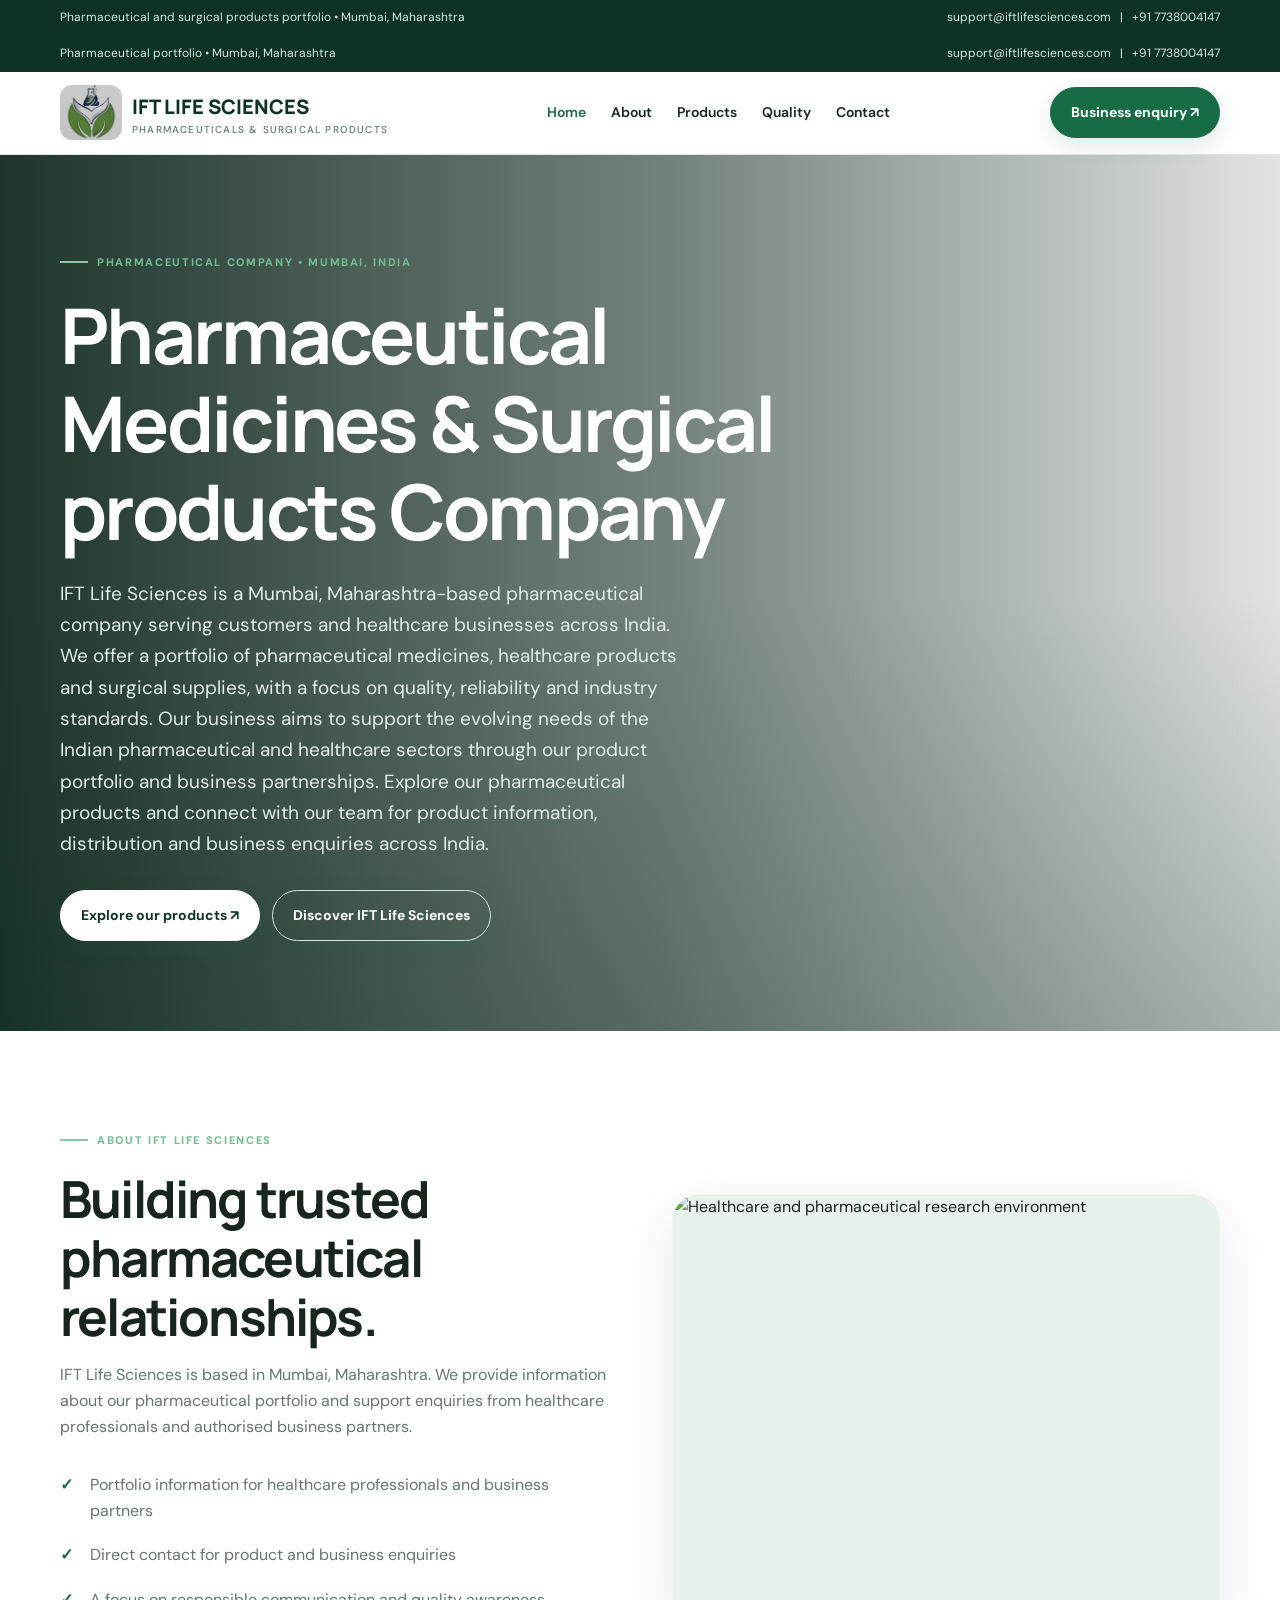
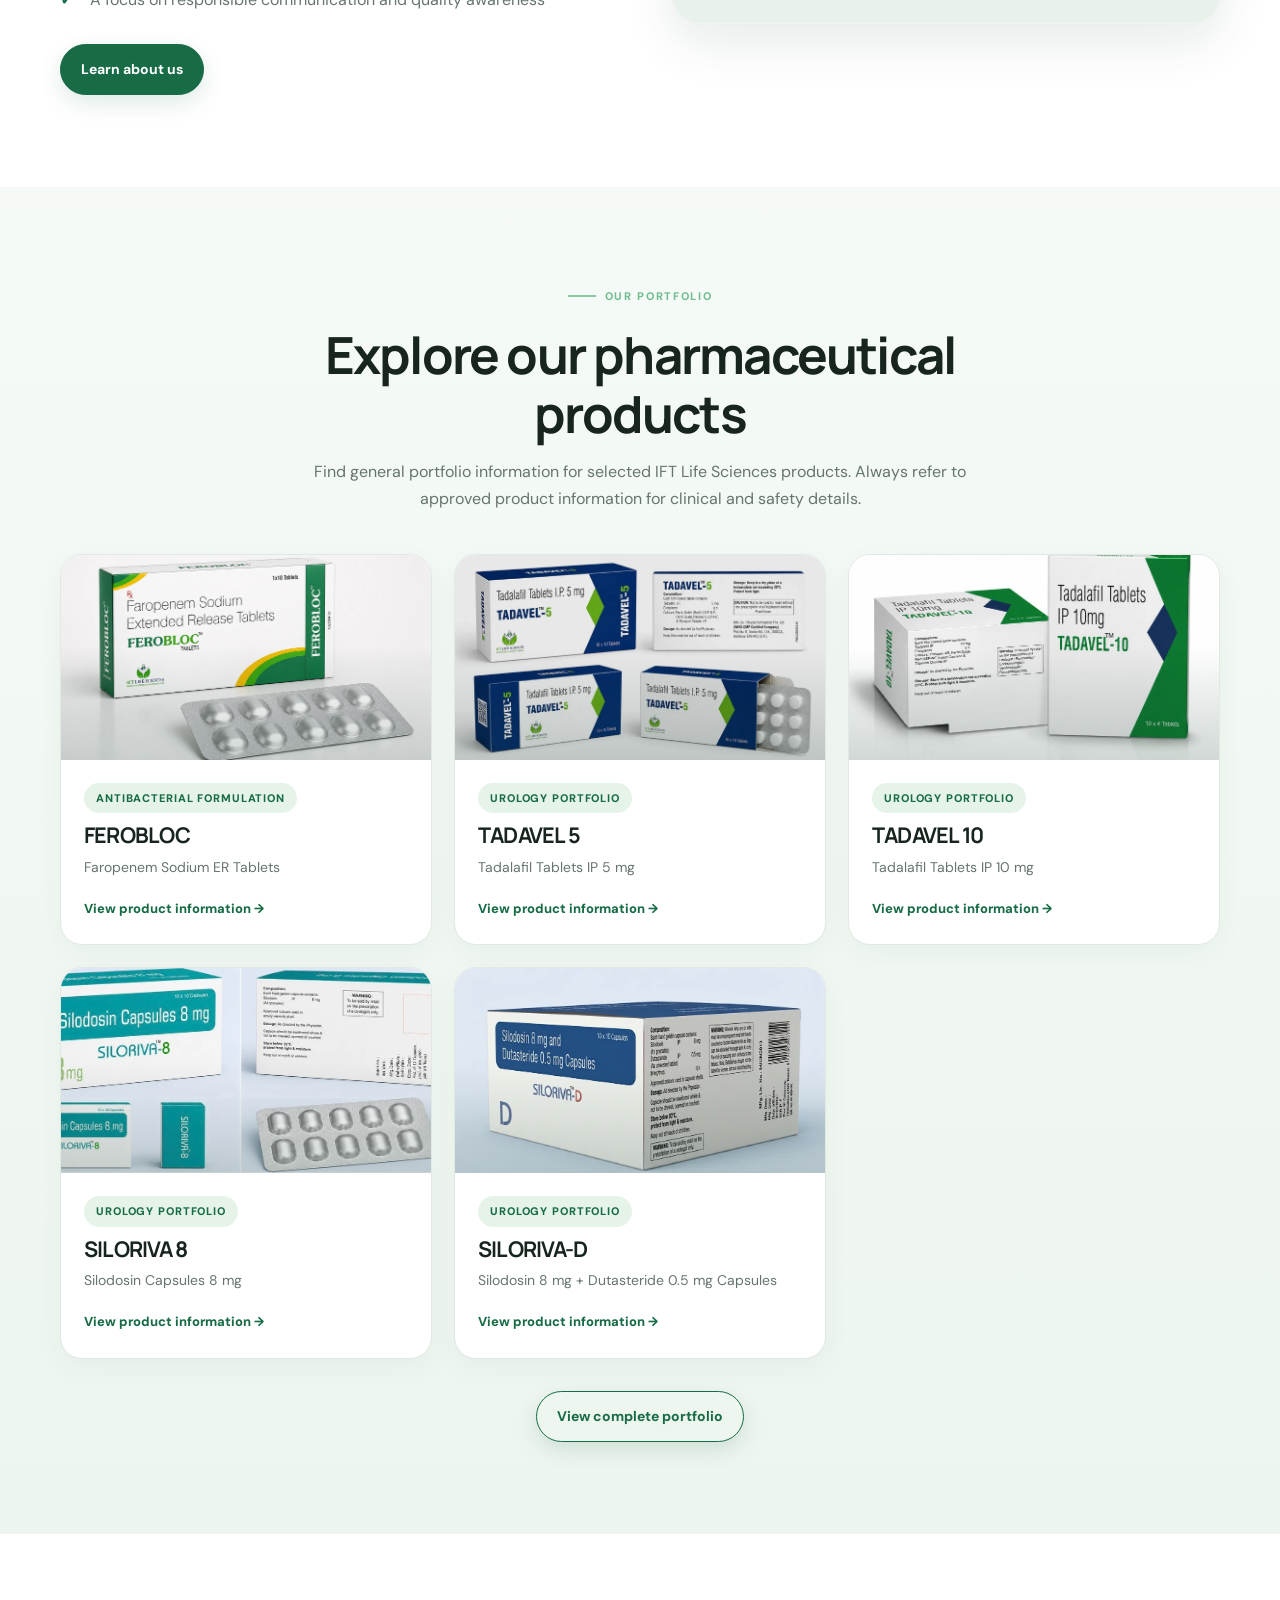
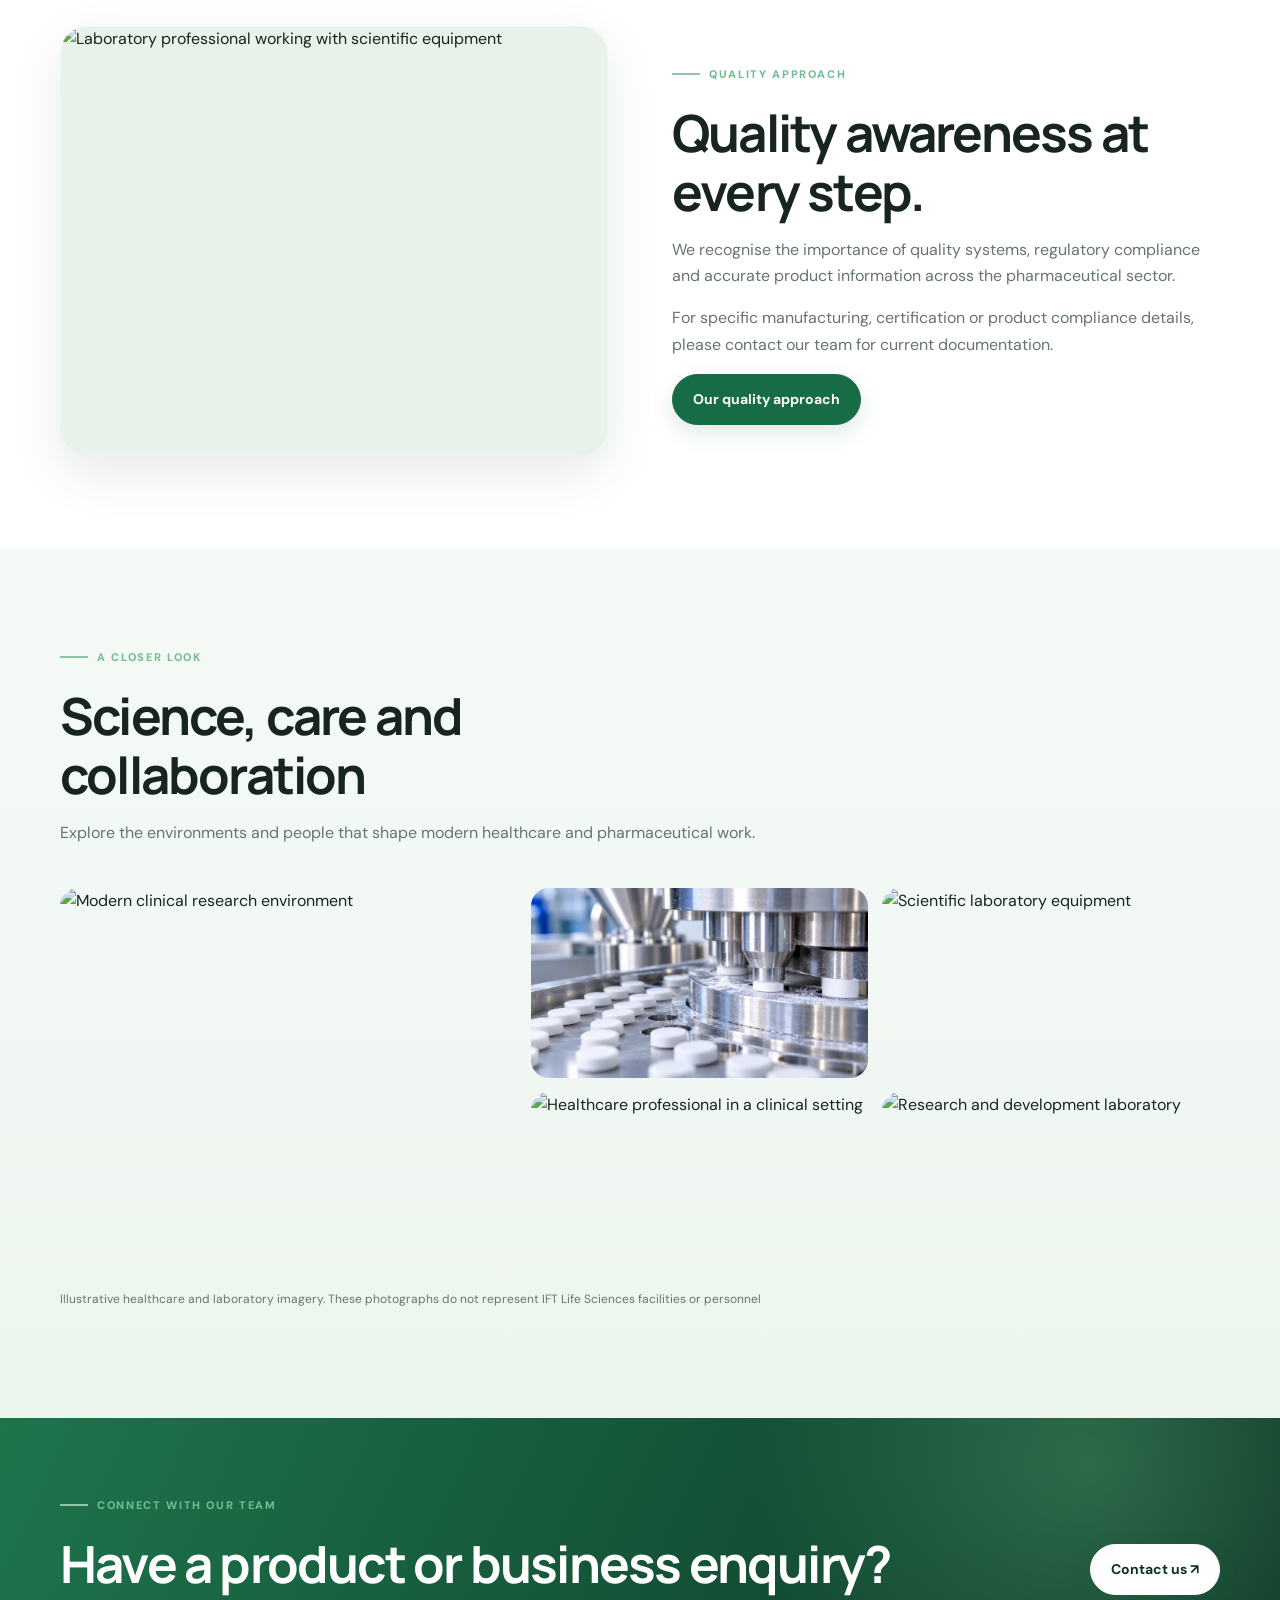
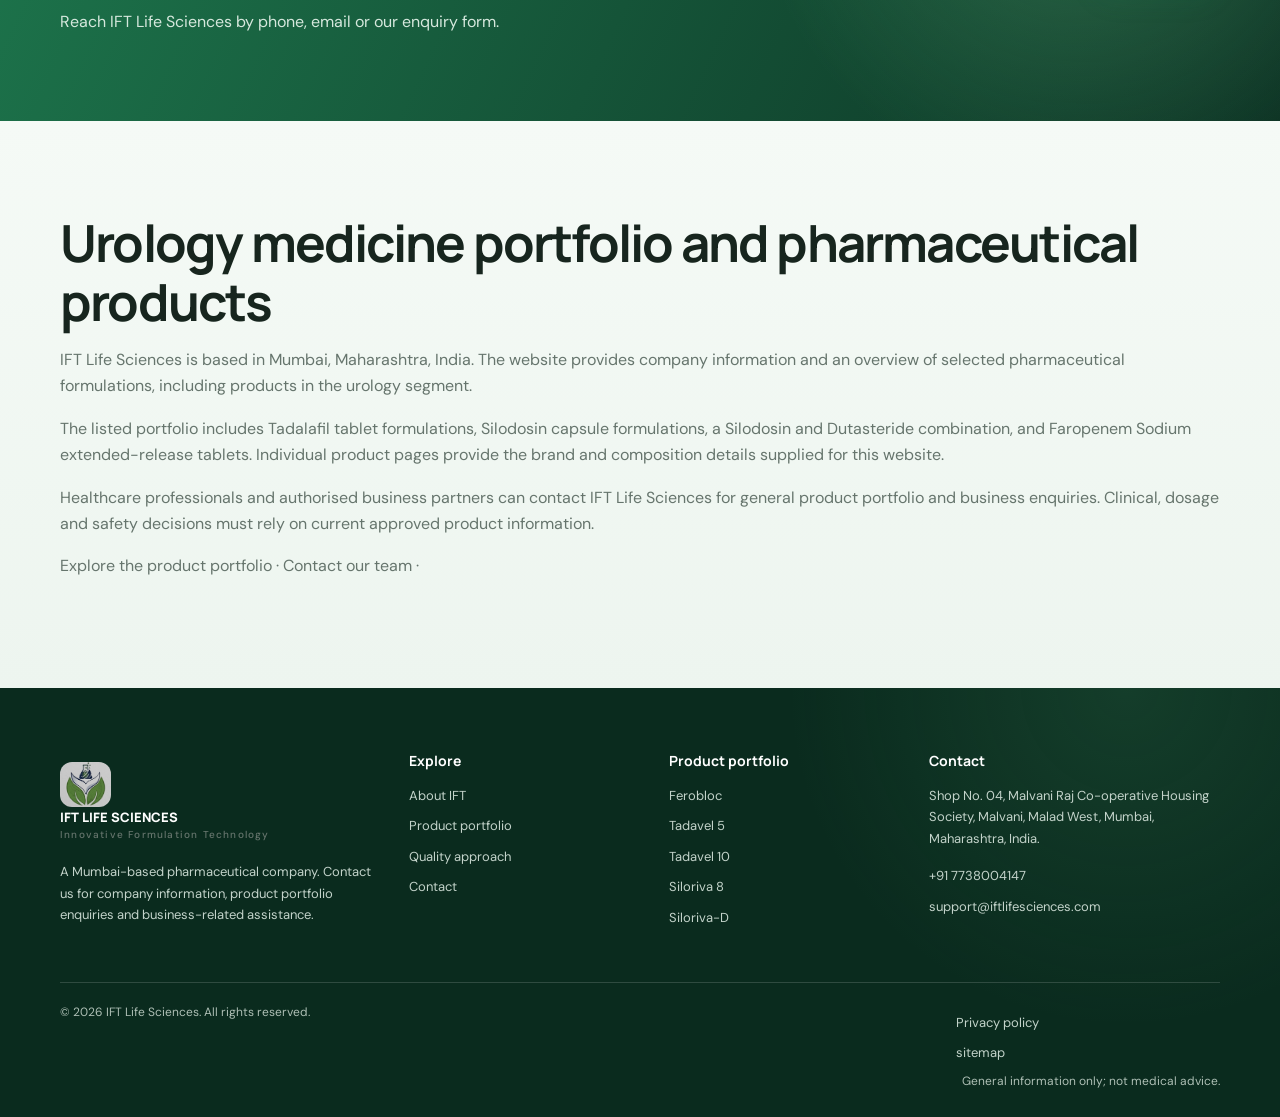
==== index.html @ 90dea99a "Update index.html" ====
<!DOCTYPE html>
<html lang="en"><head><meta charset="utf-8"/><meta content="width=device-width,initial-scale=1" name="viewport"/><title>IFT Life Sciences | Pharmaceutical Company in Mumbai</title><meta content="Premier WHO-GMP certified pharmaceutical medicines & surgical products supplier. IFT Life Sciences delivers trusted, quality-tested healthcare supplies across India.
" name="description"/><meta content="index,follow" name="robots"/><link href="https://iftlifesciences.com/" rel="canonical"/><meta content="#176B45" name="theme-color"/><meta content="website" property="og:type"/><meta content="Pharmaceutical Company in Mumbai, India | IFT Life Sciences" property="og:title"/><meta content="IFT Life Sciences is a Mumbai-based pharmaceutical company supplying medicines, healthcare products and surgical supplies to customers across India. Explore our portfolio." property="og:description"/><meta content="IFT Life Sciences" property="og:site_name"/><link link rel="icon" type="image/jpeg" href="/logo.jpg">
</head><body><div class="topbar"><div class="container"><span> Pharmaceutical and surgical products portfolio • Mumbai, Maharashtra</span><span><a href="mailto:support@iftlifesciences.com">support@iftlifesciences.com</a>   |   <a href="tel:+917738004147">+91 7738004147</a></span></div></div>

<link href="styles.css" rel="stylesheet"/><script type="application/ld+json">{"@context":"https://schema.org","@type":"Organization","name":"IFT Life Sciences","url":"https://iftlifesciences.com","email":"support@iftlifesciences.com","telephone":"+91 7738004147","address":{"@type":"PostalAddress","streetAddress":"Shop No. 04, Malvani Raj Co-operative Housing Society, Malvani, Malad West","addressLocality":"Mumbai","addressRegion":"Maharashtra","addressCountry":"IN"}}</script><meta content="https://iftlifesciences.com/" property="og:url"/><meta content="summary_large_image" name="twitter:card"/><meta content="IFT Life Sciences | Pharmaceutical Company in Mumbai" name="twitter:title"/><meta content="IFT Life Sciences is a Mumbai-based pharmaceutical company with a portfolio that includes urology medicines and other formulations. Explore products and contact our team." name="twitter:description"/><script data-rebuild="organization" type="application/ld+json">{"@context":"https://schema.org","@type":"Organization","@id":"https://iftlifesciences.com/#organization","name":"IFT Life Sciences","url":"https://iftlifesciences.com/","email":"support@iftlifesciences.com","telephone":"+91 7738004147","address":{"@type":"PostalAddress","streetAddress":"Shop No. 04, Malvani Raj Co-operative Housing Society, Malvani, Malad West, Mahada No. 8, Plot No. 30, RSC-2","addressLocality":"Mumbai","addressRegion":"Maharashtra","addressCountry":"IN"}}</script><script data-rebuild="breadcrumb" type="application/ld+json">{"@context":"https://schema.org","@type":"BreadcrumbList","itemListElement":[{"@type":"ListItem","position":1,"name":"Home","item":"https://iftlifesciences.com/"}]}</script><script data-rebuild="website" type="application/ld+json">{"@context":"https://schema.org","@type":"WebSite","@id":"https://iftlifesciences.com/#website","url":"https://iftlifesciences.com/","name":"IFT Life Sciences","publisher":{"@id":"https://iftlifesciences.com/#organization"}}</script></head><body><div class="topbar"><div class="container"><span>Pharmaceutical portfolio • Mumbai, Maharashtra</span><span><a href="mailto:support@iftlifesciences.com">support@iftlifesciences.com</a>   |   <a href="tel:+917738004147">+91 7738004147</a></span></div></div>
<header class="nav"><div class="container navin"><a class="brand" href="index.html"><img alt="IFT Life Sciences logo" class="site-logo" src="logo.jpg"/></span><span>IFT LIFE SCIENCES<small> PHARMACEUTICALS & SURGICAL PRODUCTS</small></span></a><button aria-label="Open navigation" class="menu">☰</button><nav class="links"><a class="active" href="index.html">Home</a><a class="" href="about.html">About</a><a class="" href="products.html">Products</a><a class="" href="quality.html">Quality</a><a class="" href="contact.html">Contact</a></nav><a class="btn" href="contact.html">Business enquiry ↗</a></div></header>
<section class="hero"><div class="container"><div class="content"><span class="eyebrow">Pharmaceutical company • Mumbai, India</span><h1>Pharmaceutical Medicines & Surgical products Company </h1><p>IFT Life Sciences is a Mumbai, Maharashtra-based pharmaceutical company serving customers and healthcare businesses across India. We offer a portfolio of pharmaceutical medicines, healthcare products and surgical supplies, with a focus on quality, reliability and industry standards. Our business aims to support the evolving needs of the Indian pharmaceutical and healthcare sectors through our product portfolio and business partnerships. Explore our pharmaceutical products and connect with our team for product information, distribution and business enquiries across India.</p><div class="actions"><a class="btn white" href="products.html">Explore our products ↗</a><a class="btn outline" href="about.html" style="border-color:#d4e7dc;color:white">Discover IFT Life Sciences</a></div></div></div></section>
<section class="section"><div class="container split"><div><span class="eyebrow">About IFT Life Sciences</span><h2>Building trusted pharmaceutical relationships.</h2><p>IFT Life Sciences is based in Mumbai, Maharashtra. We provide information about our pharmaceutical portfolio and support enquiries from healthcare professionals and authorised business partners.</p><ul class="ticks"><li>Portfolio information for healthcare professionals and business partners</li><li>Direct contact for product and business enquiries</li><li>A focus on responsible communication and quality awareness</li></ul><a class="btn" href="about.html">Learn about us</a></div><div class="photo"><img alt="Healthcare and pharmaceutical research environment" loading="lazy" src="https://images.unsplash.com/photo-1579684385127-1ef15d508118?auto=format&amp;fit=crop&amp;w=1100&amp;q=85"/></div></div></section>
<section class="section soft"><div class="container"><div class="section-head center"><span class="eyebrow">Our portfolio</span><h2>Explore our pharmaceutical products</h2><p>Find general portfolio information for selected IFT Life Sciences products. Always refer to approved product information for clinical and safety details.</p></div><div class="grid three">
<article class="card product-card"><div class="card-image"><img alt="Illustrative packaging image only; not the actual IFT Life Sciences product pack" loading="lazy" src="ferobloc.webp"/></div><div class="card-body"><span class="tag">Antibacterial formulation</span><h3>FEROBLOC</h3><p>Faropenem Sodium ER Tablets</p><a class="text-link" href="ferobloc.html">View product information →</a></div></article><article class="card product-card"><div class="card-image"><img alt="Illustrative packaging image only; not the actual IFT Life Sciences product pack" loading="lazy" src="tadavel.webp"/></div><div class="card-body"><span class="tag">Urology portfolio</span><h3>TADAVEL 5</h3><p>Tadalafil Tablets IP 5 mg</p><a class="text-link" href="tadavel-5.html">View product information →</a></div></article><article class="card product-card"><div class="card-image"><img alt="Illustrative packaging image only; not the actual IFT Life Sciences product pack" loading="lazy" src="tadavel 10.webp"/></div><div class="card-body"><span class="tag">Urology portfolio</span><h3>TADAVEL 10</h3><p>Tadalafil Tablets IP 10 mg</p><a class="text-link" href="tadavel-10.html">View product information →</a></div></article><article class="card product-card"><div class="card-image"><img alt="Illustrative packaging image only; not the actual IFT Life Sciences product pack" loading="lazy" src="siloriva.webp"/></div><div class="card-body"><span class="tag">Urology portfolio</span><h3>SILORIVA 8</h3><p>Silodosin Capsules 8 mg</p><a class="text-link" href="siloriva-8.html">View product information →</a></div></article><article class="card product-card"><div class="card-image"><img alt="Illustrative packaging image only; not the actual IFT Life Sciences product pack" loading="lazy" src="siloriva d.webp"/></div><div class="card-body"><span class="tag">Urology portfolio</span><h3>SILORIVA-D</h3><p>Silodosin 8 mg + Dutasteride 0.5 mg Capsules</p><a class="text-link" href="siloriva-d.html">View product information →</a></div></article></div><div style="text-align:center;margin-top:32px"><a class="btn outline" href="products.html">View complete portfolio</a></div></div></section>
<section class="section"><div class="container split"><div class="photo"><img alt="Laboratory professional working with scientific equipment" loading="lazy" src="https://images.unsplash.com/photo-1581093588401-fbb62a02f120?auto=format&amp;fit=crop&amp;w=1100&amp;q=85"/></div><div><span class="eyebrow">Quality approach</span><h2>Quality awareness at every step.</h2><p>We recognise the importance of quality systems, regulatory compliance and accurate product information across the pharmaceutical sector.</p><p>For specific manufacturing, certification or product compliance details, please contact our team for current documentation.</p><a class="btn" href="quality.html">Our quality approach</a></div></div></section>
<section class="section soft"><div class="container"><div class="section-head"><span class="eyebrow">A closer look</span><h2>Science, care and collaboration</h2><p>Explore the environments and people that shape modern healthcare and pharmaceutical work.</p></div><div class="image-strip">
<img alt="Modern clinical research environment" loading="lazy" src="https://images.unsplash.com/photo-1582719471384-894fbb16e074?auto=format&amp;fit=crop&amp;w=1100&amp;q=85"/>
<img alt="pharmaceutical tablet manufacturing process" loading="lazy" src="pharmaceutical-tablet-manufacturing-company-mumbai.webp"/>
<img alt="Scientific laboratory equipment" loading="lazy" src="https://images.unsplash.com/photo-1579154204601-01588f351e67?auto=format&amp;fit=crop&amp;w=800&amp;q=85"/>
<img alt="Healthcare professional in a clinical setting" loading="lazy" src="https://images.unsplash.com/photo-1576091160550-2173dba999ef?auto=format&amp;fit=crop&amp;w=800&amp;q=85"/>
<img alt="Research and development laboratory" loading="lazy" src="https://images.unsplash.com/photo-1581093588401-fbb62a02f120?auto=format&amp;fit=crop&amp;w=800&amp;q=85"/>
</div><p class="image-caption">Illustrative healthcare and laboratory imagery. These photographs do not represent IFT Life Sciences facilities or personnel</p></div></section>
<section class="banner"><div class="container banner-in"><div><span class="eyebrow">Connect with our team</span><h2>Have a product or business enquiry?</h2><p>Reach IFT Life Sciences by phone, email or our enquiry form.</p></div><a class="btn white" href="contact.html">Contact us ↗</a></div></section><section class="section soft"><div class="container"><h2>Urology medicine portfolio and pharmaceutical products</h2><p>IFT Life Sciences is based in Mumbai, Maharashtra, India. The website provides company information and an overview of selected pharmaceutical formulations, including products in the urology segment.</p><p>The listed portfolio includes Tadalafil tablet formulations, Silodosin capsule formulations, a Silodosin and Dutasteride combination, and Faropenem Sodium extended-release tablets. Individual product pages provide the brand and composition details supplied for this website.</p><p>Healthcare professionals and authorised business partners can contact IFT Life Sciences for general product portfolio and business enquiries. Clinical, dosage and safety decisions must rely on current approved product information.</p><p><a class="text-link" href="products.html">Explore the product portfolio</a> · <a class="text-link" href="contact.html">Contact our team</a> · </p></div></section><footer class="footer"><div class="container"><div class="footer-grid">
<div><a class="brand" href="index.html" style="color:white"><img alt="IFT Life Sciences logo" class="site-logo" src="logo.jpg"/><span>IFT LIFE SCIENCES<small>Innovative Formulation Technology</small></a><p style="margin-top:20px">A Mumbai-based pharmaceutical company. Contact us for company information, product portfolio enquiries and business-related assistance.</p></div>
<div><h4>Explore</h4><a href="about.html">About IFT</a><a href="products.html">Product portfolio</a><a href="quality.html">Quality approach</a><a href="contact.html">Contact</a></div>
<div><h4>Product portfolio</h4><a href="ferobloc.html">Ferobloc</a><a href="tadavel-5.html">Tadavel 5</a><a href="tadavel-10.html">Tadavel 10</a><a href="siloriva-8.html">Siloriva 8</a><a href="siloriva-d.html">Siloriva-D</a></div>
<div><h4>Contact</h4><p>Shop No. 04, Malvani Raj Co-operative Housing Society, Malvani, Malad West, Mumbai, Maharashtra, India.</p><a href="tel:+917738004147">+91 7738004147</a><a href="mailto:support@iftlifesciences.com">support@iftlifesciences.com</a></div>
</div><div class="copyright"><span>© <span data-year=""></span> IFT Life Sciences. All rights reserved.</span><span><a href="privacy.html">Privacy policy</a> <a href="sitemap.xml">sitemap</a>   General information only; not medical advice.</span></div></div></footer><div class="mobile-cta"><a class="btn" href="https://wa.me/917738004147">WhatsApp IFT Life Sciences</a></div><script src="main.js"></script></body></html>
---- styles.css ----
@import url('https://fonts.googleapis.com/css2?family=DM+Sans:wght@400;500;600;700&family=Manrope:wght@400;500;600;700;800&display=swap');
:root{--green:#176b45;--green2:#23865a;--deep:#103b2b;--mint:#eaf4ee;--pale:#f5f8f5;--ink:#17251e;--muted:#66756d;--line:#e1e9e3;--white:#fff;--shadow:0 18px 50px rgba(16,59,43,.10);--radius:22px}
*{box-sizing:border-box}html{scroll-behavior:smooth}body{margin:0;color:var(--ink);font-family:'DM Sans',sans-serif;line-height:1.65;background:#fff}h1,h2,h3,h4{font-family:Manrope,sans-serif;line-height:1.15;letter-spacing:-.035em;margin:0 0 16px}h1{font-size:clamp(2.7rem,6vw,5.1rem)}h2{font-size:clamp(2rem,4vw,3.2rem)}h3{font-size:1.35rem}p{margin:0 0 16px;color:var(--muted)}a{color:inherit;text-decoration:none}.container{width:min(1160px,calc(100% - 44px));margin:auto}.topbar{background:var(--deep);color:#d8e8df;font-size:12px;padding:8px 0}.topbar .container{display:flex;justify-content:space-between;gap:12px;flex-wrap:wrap}.nav{position:sticky;top:0;z-index:20;background:rgba(255,255,255,.94);backdrop-filter:blur(16px);border-bottom:1px solid var(--line)}.navin{height:82px;display:flex;align-items:center;justify-content:space-between;gap:24px}.brand{display:flex;align-items:center;gap:12px;font-family:Manrope;font-weight:800;font-size:20px;color:var(--deep)}.logo-box{width:48px;height:48px;border:1.5px dashed #7aa58c;border-radius:13px;background:#f2f8f4;display:grid;place-items:center;color:var(--green);font-size:10px;text-align:center;line-height:1.1}.brand small{display:block;font:500 10px 'DM Sans';letter-spacing:.12em;color:var(--muted)}.links{display:flex;align-items:center;gap:25px;font-size:14px;font-weight:600}.links a:hover,.links a.active{color:var(--green)}.btn{display:inline-flex;align-items:center;justify-content:center;gap:9px;padding:13px 20px;border-radius:999px;background:var(--green);color:#fff;font-weight:700;font-size:14px;border:1px solid var(--green);transition:.2s}.btn:hover{background:var(--deep);transform:translateY(-2px)}.btn.outline{background:transparent;color:var(--green)}.btn.white{background:#fff;color:var(--deep);border-color:#fff}.menu{display:none;border:0;background:none;font-size:26px;color:var(--deep)}.hero{position:relative;isolation:isolate;min-height:650px;display:flex;align-items:center;color:white;background:linear-gradient(90deg,rgba(7,35,24,.88),rgba(7,35,24,.55) 55%,rgba(7,35,24,.15)),url('https://images.unsplash.com/photo-1576091160399-112ba8d25d1d?auto=format&fit=crop&w=2000&q=85') center/cover}.hero:after{content:"";position:absolute;z-index:-1;inset:0;background:linear-gradient(0deg,rgba(8,39,26,.25),transparent 50%)}.hero .content{max-width:720px;padding:90px 0}.eyebrow{display:inline-flex;align-items:center;gap:9px;text-transform:uppercase;letter-spacing:.15em;font-size:11px;font-weight:800;color:#a9d9bd;margin-bottom:20px}.eyebrow:before{content:"";width:28px;height:2px;background:#8ec5a3}.hero h1{color:white}.hero p{color:#e2eee7;font-size:18px;max-width:620px;margin:22px 0 30px}.actions{display:flex;gap:12px;flex-wrap:wrap}.section{padding:92px 0}.section.soft{background:var(--pale)}.section.green{background:var(--deep);color:white}.section.green p{color:#c3d4ca}.section-head{max-width:700px;margin-bottom:42px}.section-head.center{text-align:center;margin-left:auto;margin-right:auto}.section-head.center .eyebrow{justify-content:center}.grid{display:grid;gap:22px}.grid.two{grid-template-columns:repeat(2,1fr)}.grid.three{grid-template-columns:repeat(3,1fr)}.grid.four{grid-template-columns:repeat(4,1fr)}.card{background:white;border:1px solid var(--line);border-radius:var(--radius);overflow:hidden;box-shadow:0 8px 28px rgba(16,59,43,.045);transition:.25s}.card:hover{transform:translateY(-5px);box-shadow:var(--shadow)}.card-body{padding:25px}.card p{font-size:14px}.card-image{height:205px;background:#e7f0e9;overflow:hidden}.card-image img{width:100%;height:100%;object-fit:cover;display:block}.icon{width:48px;height:48px;border-radius:15px;background:var(--mint);display:grid;place-items:center;color:var(--green);font-size:21px;margin-bottom:18px}.split{display:grid;grid-template-columns:1fr 1fr;gap:64px;align-items:center}.photo{min-height:430px;border-radius:28px;overflow:hidden;background:#e9f1eb}.photo img{width:100%;height:100%;min-height:430px;object-fit:cover;display:block}.ticks{list-style:none;padding:0;margin:22px 0}.ticks li{padding:9px 0 9px 30px;position:relative;color:var(--muted)}.ticks li:before{content:"✓";position:absolute;left:0;color:var(--green);font-weight:800}.stats{display:grid;grid-template-columns:repeat(3,1fr);gap:18px;margin-top:34px}.stat{padding:22px;border-left:2px solid #70ad88}.stat strong{display:block;font:800 30px Manrope;color:white}.stat span{font-size:12px;color:#c3d4ca}.banner{padding:70px 0;background:linear-gradient(120deg,var(--green),var(--deep));color:#fff}.banner p{color:#d6e8dd}.banner-in{display:flex;align-items:center;justify-content:space-between;gap:30px}.page-hero{padding:90px 0;background:linear-gradient(90deg,rgba(9,46,31,.88),rgba(9,46,31,.52)),url('https://images.unsplash.com/photo-1579684385127-1ef15d508118?auto=format&fit=crop&w=1800&q=80') center/cover;color:#fff}.page-hero h1{font-size:clamp(2.5rem,5vw,4.2rem)}.page-hero p{color:#e1eee6;max-width:680px;font-size:17px}.crumb{font-size:12px;color:#c5dfd0;margin-bottom:18px}.product-hero{background:linear-gradient(120deg,#eff6f0,#fff);padding:76px 0}.product-layout{display:grid;grid-template-columns:1.15fr .85fr;gap:50px;align-items:center}.medicine-placeholder{min-height:380px;border:2px dashed #8eb69b;border-radius:26px;background:linear-gradient(145deg,#e8f2eb,#f9fcf9);display:grid;place-items:center;text-align:center;padding:30px;color:var(--green)}.medicine-placeholder .pack{width:145px;height:190px;border:1px solid #9ab9a3;border-radius:8px;background:#fff;box-shadow:12px 12px 0 #d2e3d7;display:flex;flex-direction:column;justify-content:space-between;padding:16px;margin:0 auto 22px}.pack b{font:800 14px Manrope}.pack span{font-size:9px;color:#64756a}.tag{display:inline-block;background:var(--mint);color:var(--green);border-radius:99px;padding:6px 12px;font-size:11px;font-weight:800;letter-spacing:.08em;text-transform:uppercase;margin:0 6px 10px 0}.product-card .card-body{padding:23px}.product-card h3{margin-bottom:8px}.product-card .text-link{color:var(--green);font-weight:800;font-size:13px}.note{background:#fff8e9;border-left:3px solid #d6a84b;padding:18px 20px;border-radius:0 12px 12px 0;color:#66532b;font-size:13px;margin:24px 0}.contact-box{background:white;border:1px solid var(--line);border-radius:22px;padding:30px;box-shadow:var(--shadow)}.form{display:grid;gap:14px}.form input,.form textarea,.form select{width:100%;padding:14px 15px;border:1px solid #dce6df;border-radius:12px;font:inherit;background:#fbfdfb}.form textarea{min-height:130px;resize:vertical}.form label{font-size:13px;font-weight:700}.small{font-size:12px;color:#78867e}.footer{background:#0c2d21;color:#fff;padding:65px 0 25px}.footer-grid{display:grid;grid-template-columns:1.4fr 1fr 1fr 1.3fr;gap:36px}.footer p,.footer a{color:#c3d3ca;font-size:13px}.footer h4{font-size:14px;color:#fff;letter-spacing:0}.footer a{display:block;margin:9px 0}.footer a:hover{color:#fff}.copyright{border-top:1px solid rgba(255,255,255,.15);margin-top:40px;padding-top:20px;font-size:12px;color:#aebfb5;display:flex;justify-content:space-between;gap:15px;flex-wrap:wrap}.mobile-cta{display:none}
@media(max-width:900px){.links{gap:14px}.links a{font-size:12px}.grid.four{grid-template-columns:repeat(2,1fr)}.footer-grid{grid-template-columns:repeat(2,1fr)}.split{gap:32px}}
@media(max-width:700px){.topbar .container{justify-content:center;text-align:center}.navin{height:72px}.menu{display:block}.links{display:none;position:absolute;left:0;right:0;top:72px;background:#fff;border-bottom:1px solid var(--line);padding:20px 24px;flex-direction:column;align-items:flex-start}.links.open{display:flex}.nav .btn{display:none}.hero{min-height:600px}.hero .content{padding:70px 0}.section{padding:66px 0}.grid.two,.grid.three,.grid.four,.split,.product-layout{grid-template-columns:1fr}.photo,.photo img{min-height:300px}.stats{grid-template-columns:1fr 1fr}.banner-in{display:block}.banner-in .btn{margin-top:20px}.footer-grid{grid-template-columns:1fr 1fr}.mobile-cta{display:block;position:fixed;bottom:12px;left:12px;right:12px;z-index:30}.mobile-cta a{display:block;text-align:center;box-shadow:0 8px 28px #0b2d2070}.copyright{padding-bottom:60px}}

/* Livelier visual refresh */
:root{--green:#176b45;--green2:#2c9664;--deep:#0d3324;--mint:#e8f5ec;--pale:#f4f8f5}
body{background:#fff}
.hero{min-height:700px;background-image:linear-gradient(90deg,rgba(5,31,21,.90),rgba(5,31,21,.56) 52%,rgba(5,31,21,.12)),url('https://images.unsplash.com/photo-1576091160399-112ba8d25d1d?auto=format&fit=crop&w=2200&q=90');background-position:center 42%}
.hero .content{animation:riseIn .9s ease both}
.hero h1{max-width:760px}
.hero p{font-size:19px}
.eyebrow{color:#70bd91}
.btn{box-shadow:0 8px 22px rgba(23,107,69,.14)}
.btn:hover{box-shadow:0 13px 30px rgba(23,107,69,.22)}
.section{position:relative}
.section.soft{background:linear-gradient(180deg,#f5faf6,#edf5ef)}
.card{transition:transform .28s ease,box-shadow .28s ease,border-color .28s ease}
.card:hover{border-color:#b9d5c2}
.card-image{position:relative}
.card-image:after{content:"";position:absolute;inset:45% 0 0;background:linear-gradient(transparent,rgba(8,44,29,.18));pointer-events:none}
.card-image img,.photo img{transition:transform .7s cubic-bezier(.2,.7,.2,1)}
.card:hover .card-image img,.photo:hover img{transform:scale(1.045)}
.photo{position:relative;box-shadow:var(--shadow)}
.photo:after{content:"";position:absolute;inset:0;border:1px solid rgba(255,255,255,.25);border-radius:inherit;pointer-events:none}
.page-hero{background-image:linear-gradient(90deg,rgba(7,39,26,.91),rgba(7,39,26,.62)),url('https://images.unsplash.com/photo-1579684385127-1ef15d508118?auto=format&fit=crop&w=2000&q=90')}
.product-hero{background:radial-gradient(circle at 82% 20%,#dcefe2 0,transparent 33%),linear-gradient(120deg,#edf6ef,#fff 70%)}
.medicine-placeholder{position:relative;overflow:hidden;background:radial-gradient(circle at 50% 35%,#fff 0,#edf7f0 58%,#dcece1 100%);box-shadow:inset 0 0 60px rgba(23,107,69,.08)}
.medicine-placeholder:before,.medicine-placeholder:after{content:"";position:absolute;border:1px solid rgba(23,107,69,.12);border-radius:50%;width:280px;height:280px}
.medicine-placeholder:before{transform:translate(110px,-125px)}
.medicine-placeholder:after{transform:translate(-140px,150px)}
.pack{position:relative;z-index:1;transform:rotate(-4deg);transition:transform .35s;box-shadow:15px 18px 0 #c9dfd0,0 22px 35px rgba(16,59,43,.16)!important}
.medicine-placeholder:hover .pack{transform:rotate(0) translateY(-5px)}
.tag{background:#e5f3e9}
.stats .stat{background:rgba(255,255,255,.045);border-radius:0 14px 14px 0}
.banner{background:radial-gradient(circle at 85% 15%,rgba(92,173,121,.38),transparent 30%),linear-gradient(115deg,#1d754c,#0d3324)}
.footer{background:radial-gradient(circle at 88% 0,rgba(56,126,85,.22),transparent 28%),#0a2b1e}
.reveal{opacity:0;transform:translateY(18px);transition:opacity .7s ease,transform .7s ease}
.reveal.visible{opacity:1;transform:none}
.image-strip{display:grid;grid-template-columns:1.15fr .85fr .85fr;gap:14px;margin-top:38px}
.image-strip img{width:100%;height:190px;object-fit:cover;border-radius:18px}
.image-strip img:first-child{height:100%;min-height:394px;grid-row:span 2}
.image-caption{font-size:12px;color:var(--muted);margin-top:8px}
.photo-panel{border-radius:24px;overflow:hidden;position:relative;min-height:250px;background:#e8f1ea}
.photo-panel img{width:100%;height:100%;min-height:250px;object-fit:cover;display:block}
.photo-panel span{position:absolute;bottom:15px;left:15px;background:rgba(9,48,31,.82);color:#fff;border-radius:999px;padding:7px 12px;font-size:11px}
@keyframes riseIn{from{opacity:0;transform:translateY(24px)}to{opacity:1;transform:none}}
@media(max-width:700px){.hero{min-height:620px}.image-strip{grid-template-columns:1fr 1fr}.image-strip img:first-child{grid-column:span 2;grid-row:auto;height:230px;min-height:0}.image-strip img{height:150px}}
@media(prefers-reduced-motion:reduce){*,*:before,*:after{scroll-behavior:auto!important;animation:none!important;transition:none!important}.reveal{opacity:1;transform:none}}

/* IFT Life Sciences Logo Size Fix */

.site-logo {
    display: block;
    width: auto !important;
    height: 55px !important;
    max-width: 180px !important;
    max-height: 55px !important;
    object-fit: contain;
}

header .site-logo {
    height: 55px !important;
    max-width: 180px !important;
}

footer .site-logo {
    height: 45px !important;
    max-width: 160px !important;
}/* Company name beside logo */
.brand-name {
    font-size: 20px;
    font-weight: 700;
    color: #174c3a;
    white-space: nowrap;
    margin-left: 10px;
}

header .brand {
    display: flex;
    align-items: center;
    gap: 10px;
}
.site-logo {
    border-radius: 12px;
    object-fit: contain;
    overflow: hidden;
}
.force-contain {
    all: unset !important; /* Removes all conflicting styles from the img */
    display: block !important;
    max-width: 100% !important;
    max-height: 100% !important;
    width: auto !important;
    height: auto !important;
    margin: 0 auto !important;
    object-fit: contain !important;
    object-position: center !important;
    background-color: white !important;
}
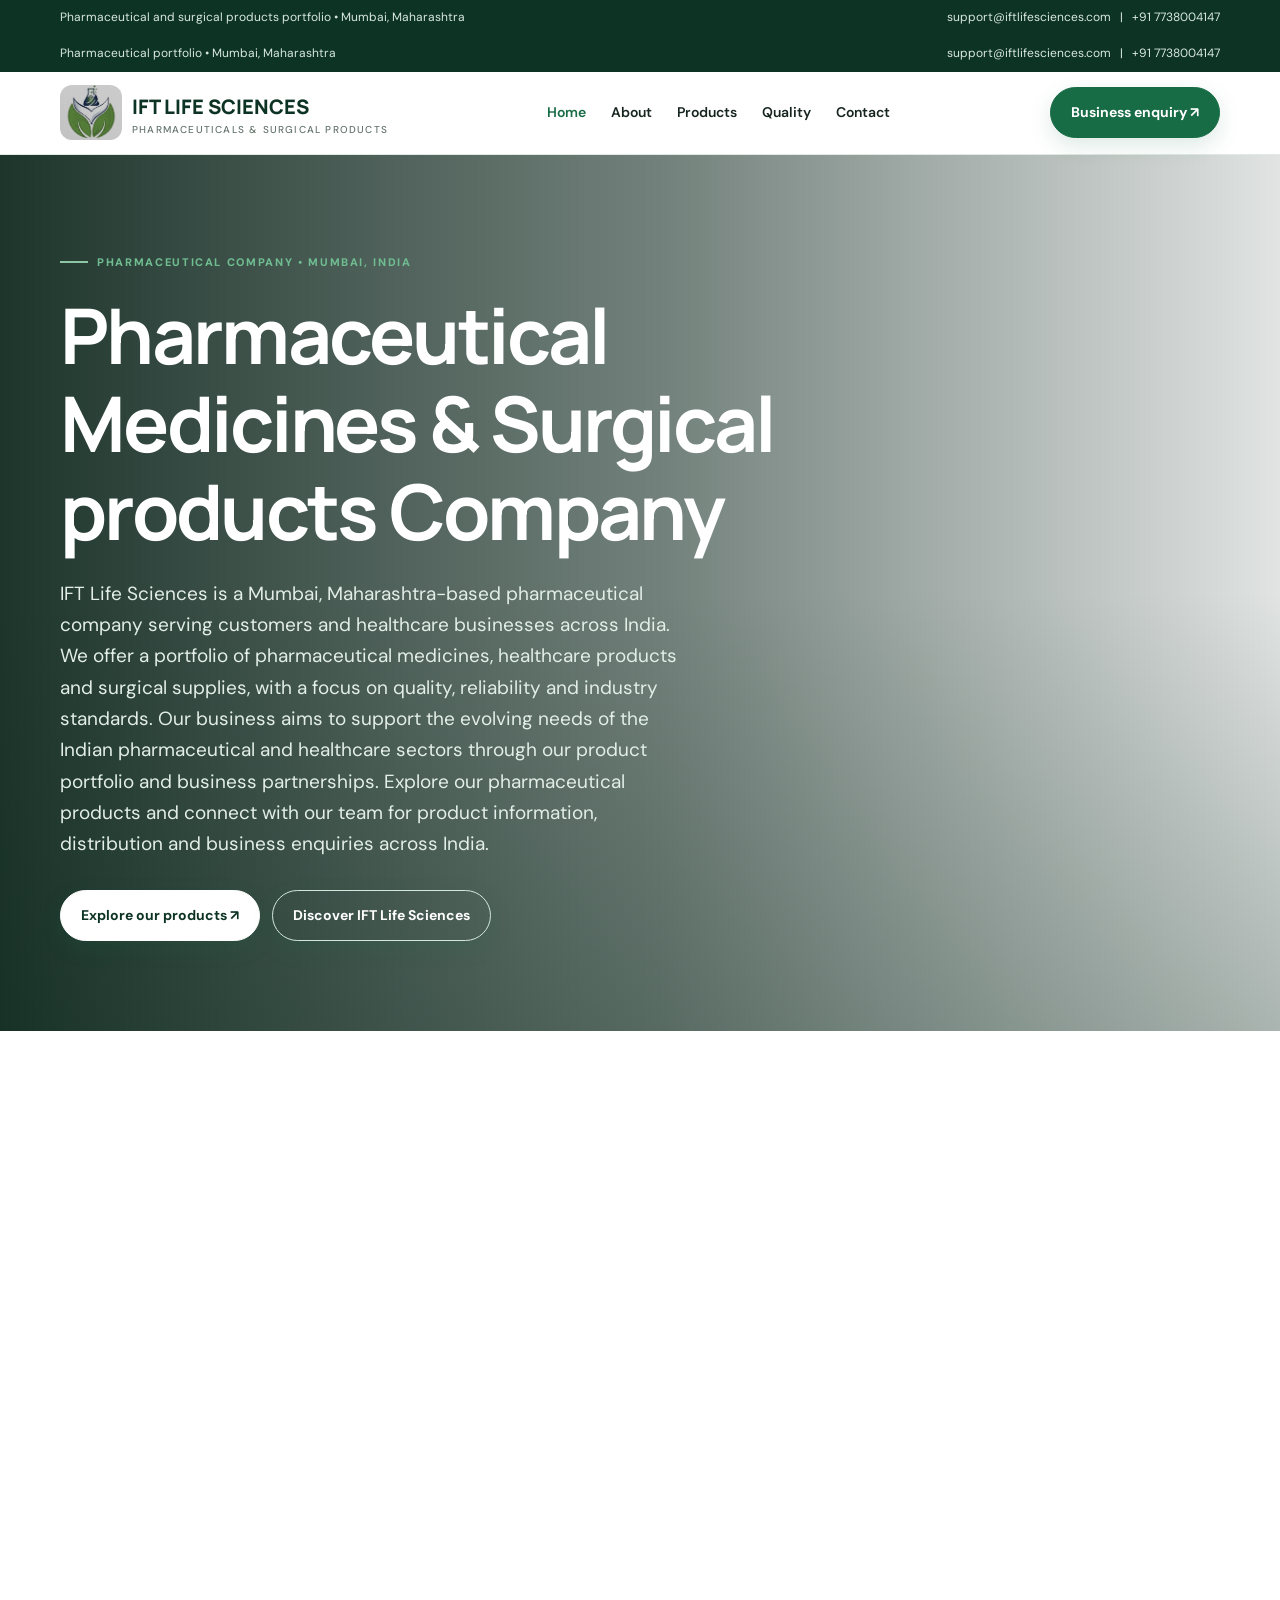
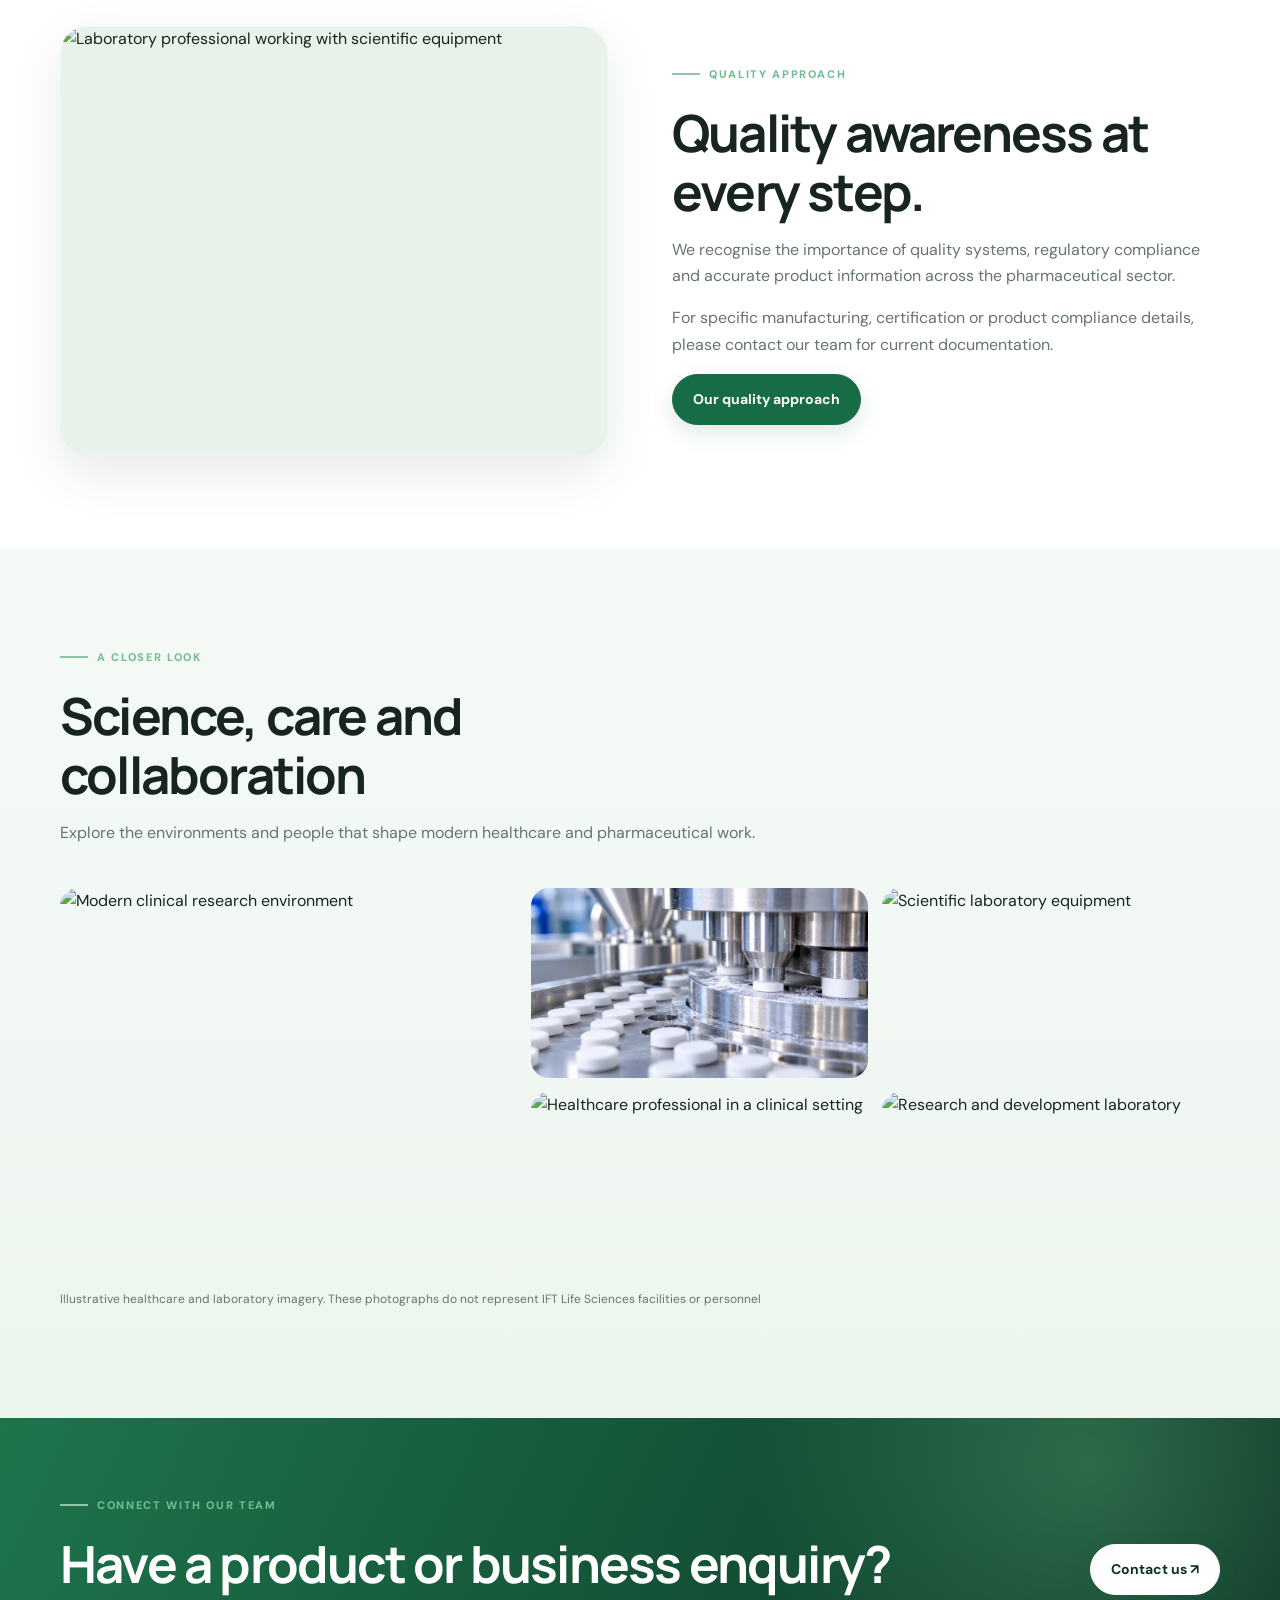
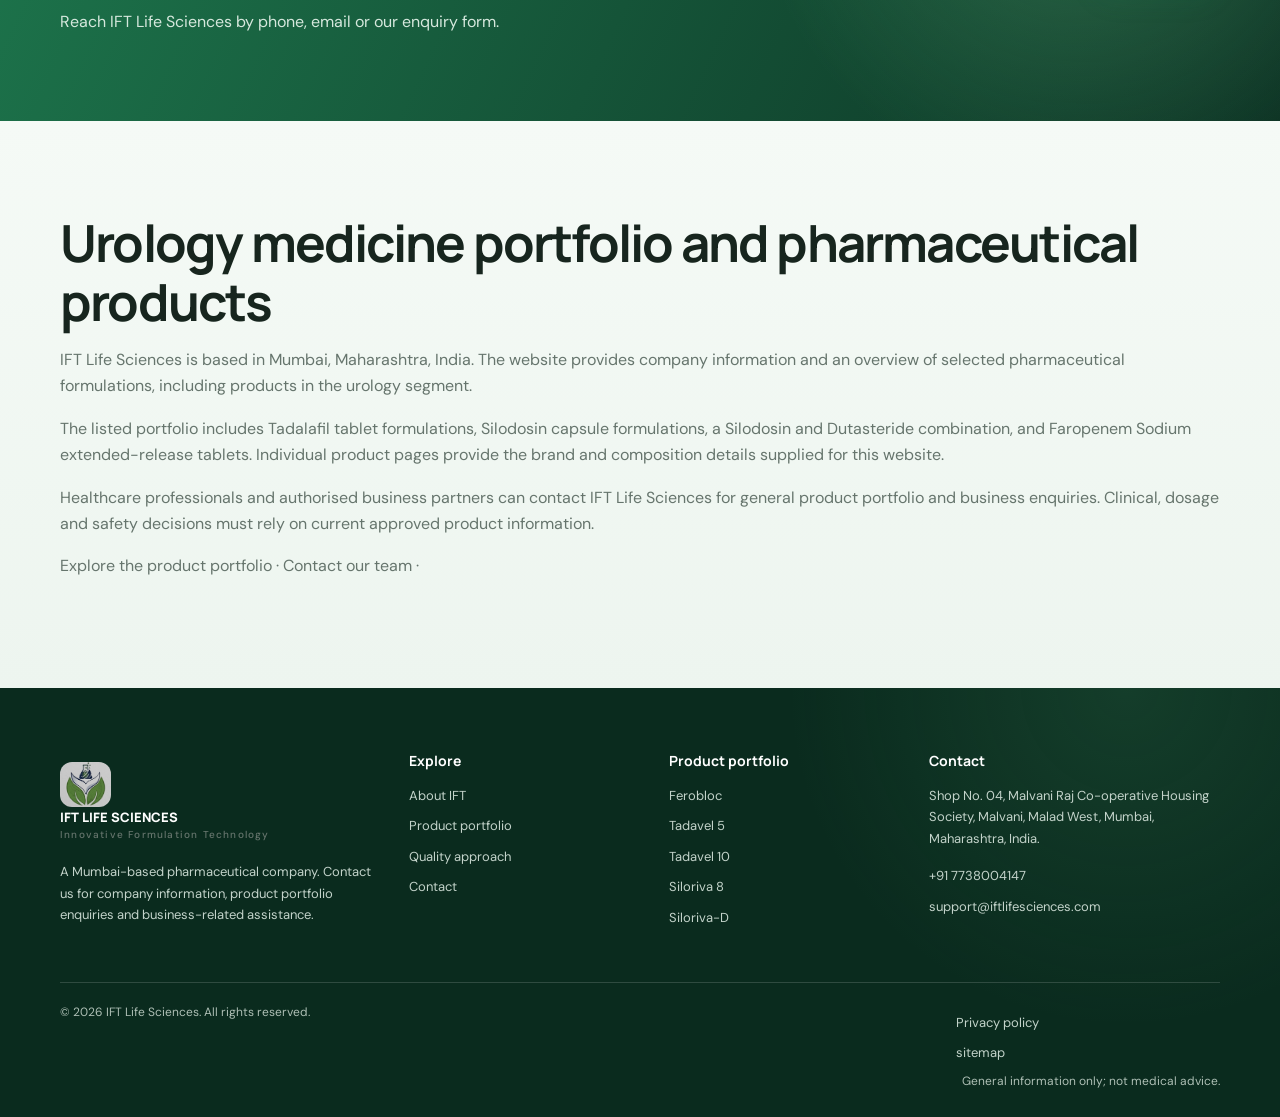
==== commit a917751c: "Update index.html" ====
--- a/index.html
+++ b/index.html
@@ -1,7 +1,7 @@
 <!DOCTYPE html>
 <html lang="en"><head><meta charset="utf-8"/><meta content="width=device-width,initial-scale=1" name="viewport"/><title>IFT Life Sciences | Pharmaceutical Company in Mumbai</title><meta content="Premier WHO-GMP certified pharmaceutical medicines & surgical products supplier. IFT Life Sciences delivers trusted, quality-tested healthcare supplies across India.
 " name="description"/><meta content="index,follow" name="robots"/><link href="https://iftlifesciences.com/" rel="canonical"/><meta content="#176B45" name="theme-color"/><meta content="website" property="og:type"/><meta content="Pharmaceutical Company in Mumbai, India | IFT Life Sciences" property="og:title"/><meta content="IFT Life Sciences is a Mumbai-based pharmaceutical company supplying medicines, healthcare products and surgical supplies to customers across India. Explore our portfolio." property="og:description"/><meta content="IFT Life Sciences" property="og:site_name"/><link link rel="icon" type="image/jpeg" href="/logo.jpg">
-</head><body><div class="topbar"><div class="container"><span> Pharmaceutical and surgical products portfolio • Mumbai, Maharashtra</span><span><a href="mailto:support@iftlifesciences.com">support@iftlifesciences.com</a>   |   <a href="tel:+917738004147">+91 7738004147</a></span></div></div>
+</head><body><div class="topbar"><div class="container"><span> Pharmaceutical and surgical products portfolio • Mumbai, Maharashtra </span><span><a href="mailto:support@iftlifesciences.com">support@iftlifesciences.com</a>   |   <a href="tel:+917738004147">+91 7738004147</a></span></div></div>
 
 <link href="styles.css" rel="stylesheet"/><script type="application/ld+json">{"@context":"https://schema.org","@type":"Organization","name":"IFT Life Sciences","url":"https://iftlifesciences.com","email":"support@iftlifesciences.com","telephone":"+91 7738004147","address":{"@type":"PostalAddress","streetAddress":"Shop No. 04, Malvani Raj Co-operative Housing Society, Malvani, Malad West","addressLocality":"Mumbai","addressRegion":"Maharashtra","addressCountry":"IN"}}</script><meta content="https://iftlifesciences.com/" property="og:url"/><meta content="summary_large_image" name="twitter:card"/><meta content="IFT Life Sciences | Pharmaceutical Company in Mumbai" name="twitter:title"/><meta content="IFT Life Sciences is a Mumbai-based pharmaceutical company with a portfolio that includes urology medicines and other formulations. Explore products and contact our team." name="twitter:description"/><script data-rebuild="organization" type="application/ld+json">{"@context":"https://schema.org","@type":"Organization","@id":"https://iftlifesciences.com/#organization","name":"IFT Life Sciences","url":"https://iftlifesciences.com/","email":"support@iftlifesciences.com","telephone":"+91 7738004147","address":{"@type":"PostalAddress","streetAddress":"Shop No. 04, Malvani Raj Co-operative Housing Society, Malvani, Malad West, Mahada No. 8, Plot No. 30, RSC-2","addressLocality":"Mumbai","addressRegion":"Maharashtra","addressCountry":"IN"}}</script><script data-rebuild="breadcrumb" type="application/ld+json">{"@context":"https://schema.org","@type":"BreadcrumbList","itemListElement":[{"@type":"ListItem","position":1,"name":"Home","item":"https://iftlifesciences.com/"}]}</script><script data-rebuild="website" type="application/ld+json">{"@context":"https://schema.org","@type":"WebSite","@id":"https://iftlifesciences.com/#website","url":"https://iftlifesciences.com/","name":"IFT Life Sciences","publisher":{"@id":"https://iftlifesciences.com/#organization"}}</script></head><body><div class="topbar"><div class="container"><span>Pharmaceutical portfolio • Mumbai, Maharashtra</span><span><a href="mailto:support@iftlifesciences.com">support@iftlifesciences.com</a>   |   <a href="tel:+917738004147">+91 7738004147</a></span></div></div>
 <header class="nav"><div class="container navin"><a class="brand" href="index.html"><img alt="IFT Life Sciences logo" class="site-logo" src="logo.jpg"/></span><span>IFT LIFE SCIENCES<small> PHARMACEUTICALS & SURGICAL PRODUCTS</small></span></a><button aria-label="Open navigation" class="menu">☰</button><nav class="links"><a class="active" href="index.html">Home</a><a class="" href="about.html">About</a><a class="" href="products.html">Products</a><a class="" href="quality.html">Quality</a><a class="" href="contact.html">Contact</a></nav><a class="btn" href="contact.html">Business enquiry ↗</a></div></header>
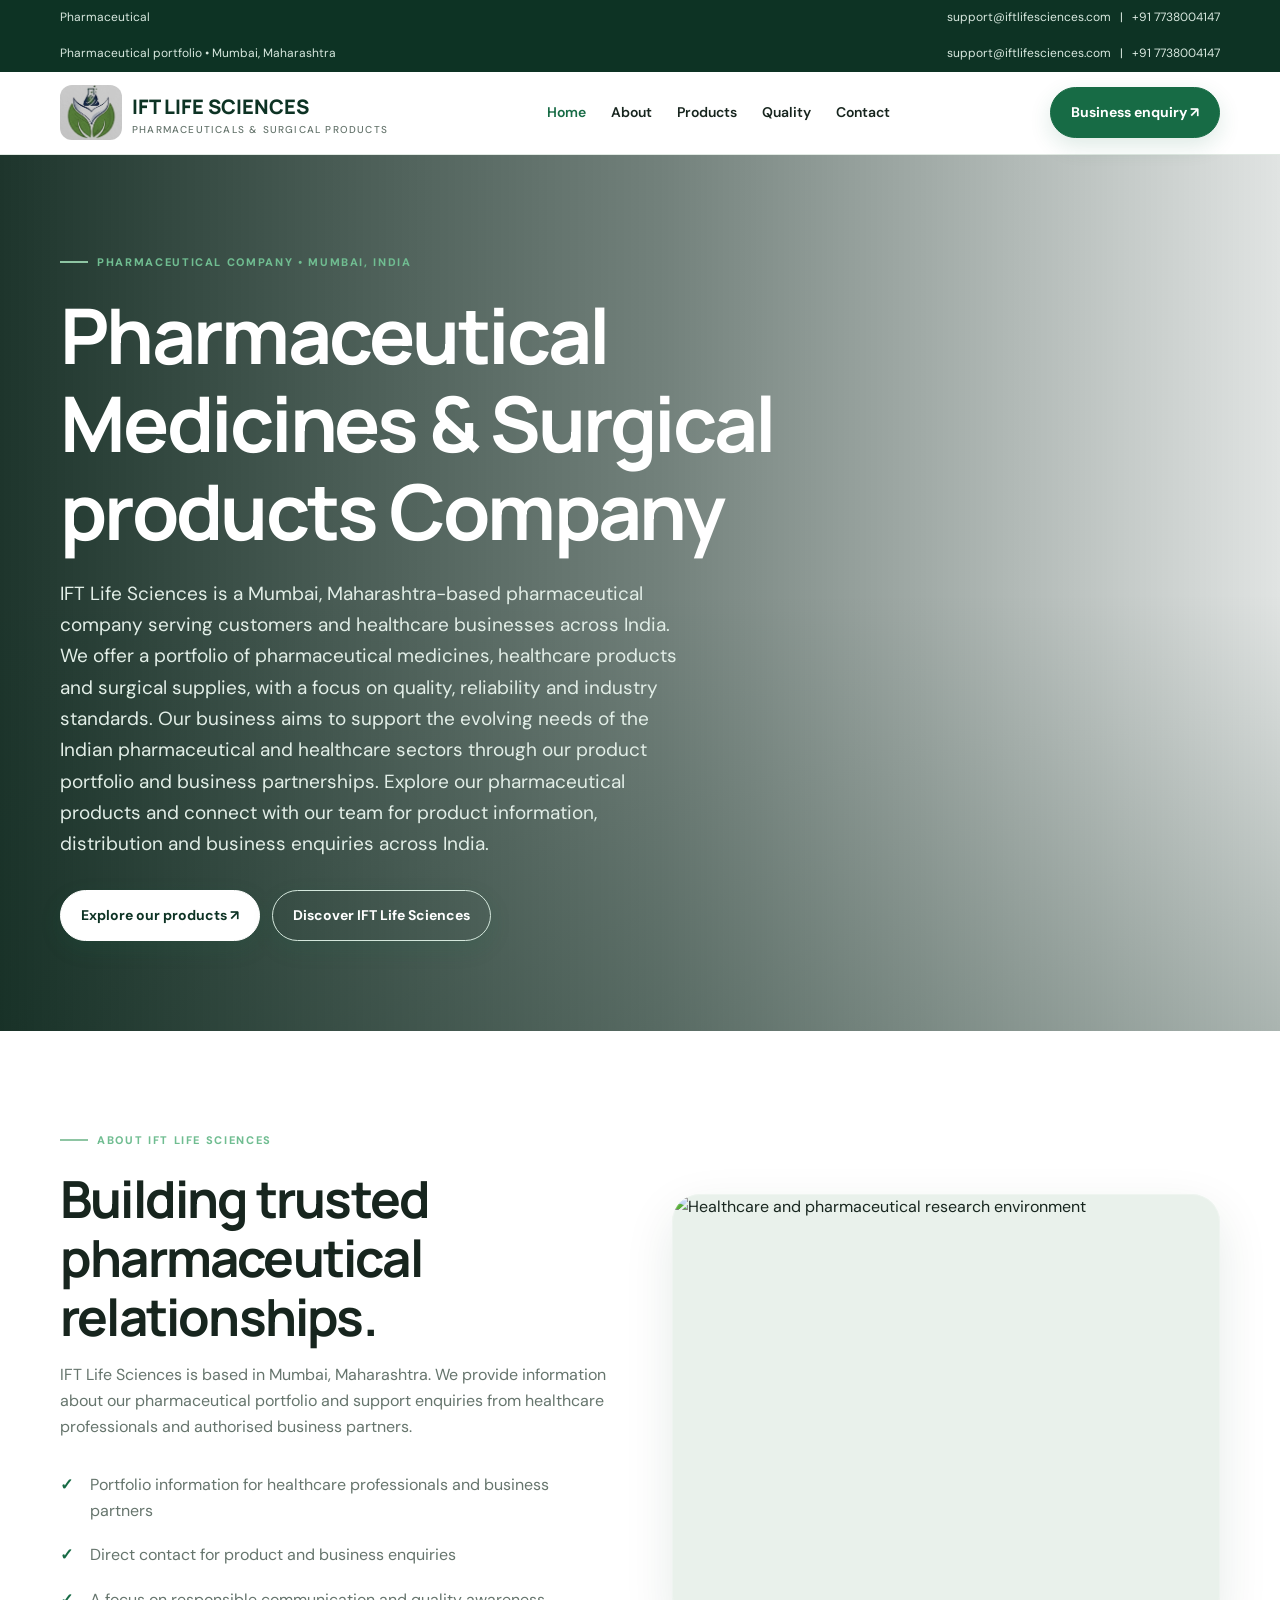
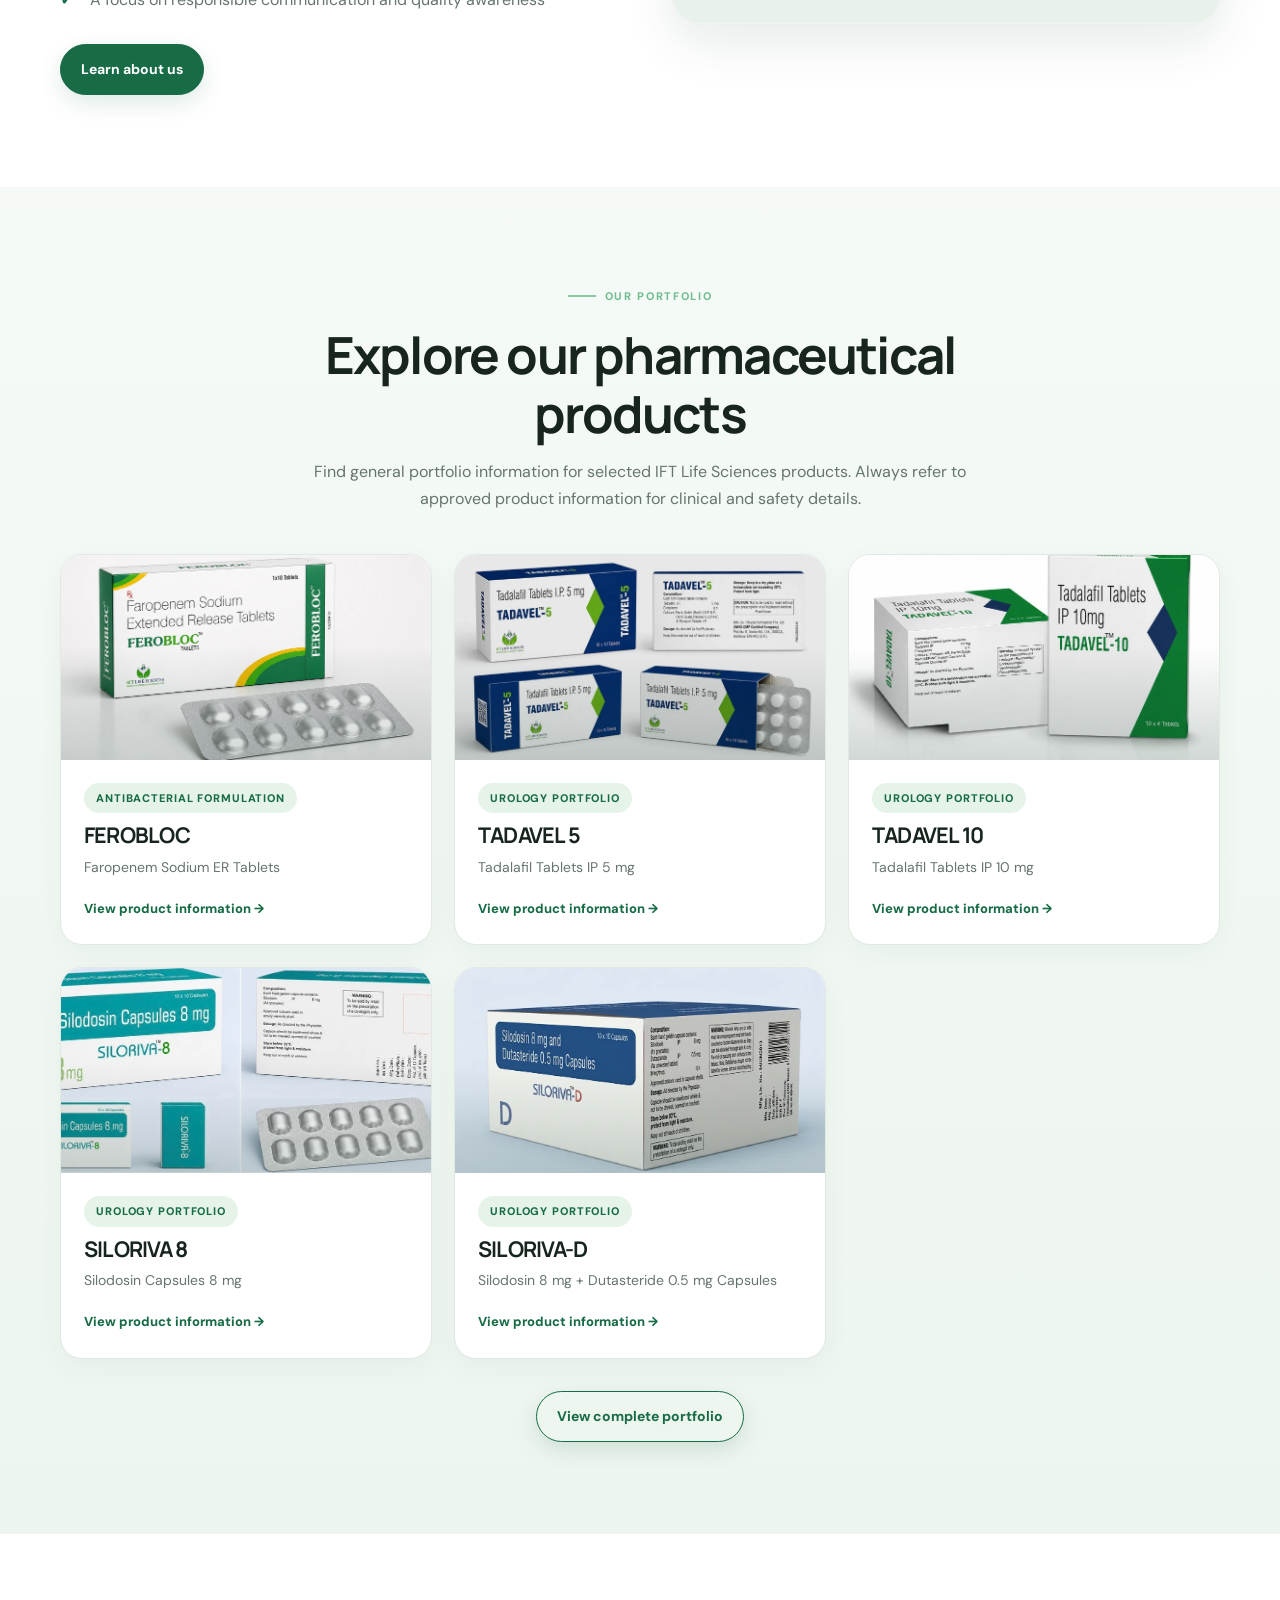
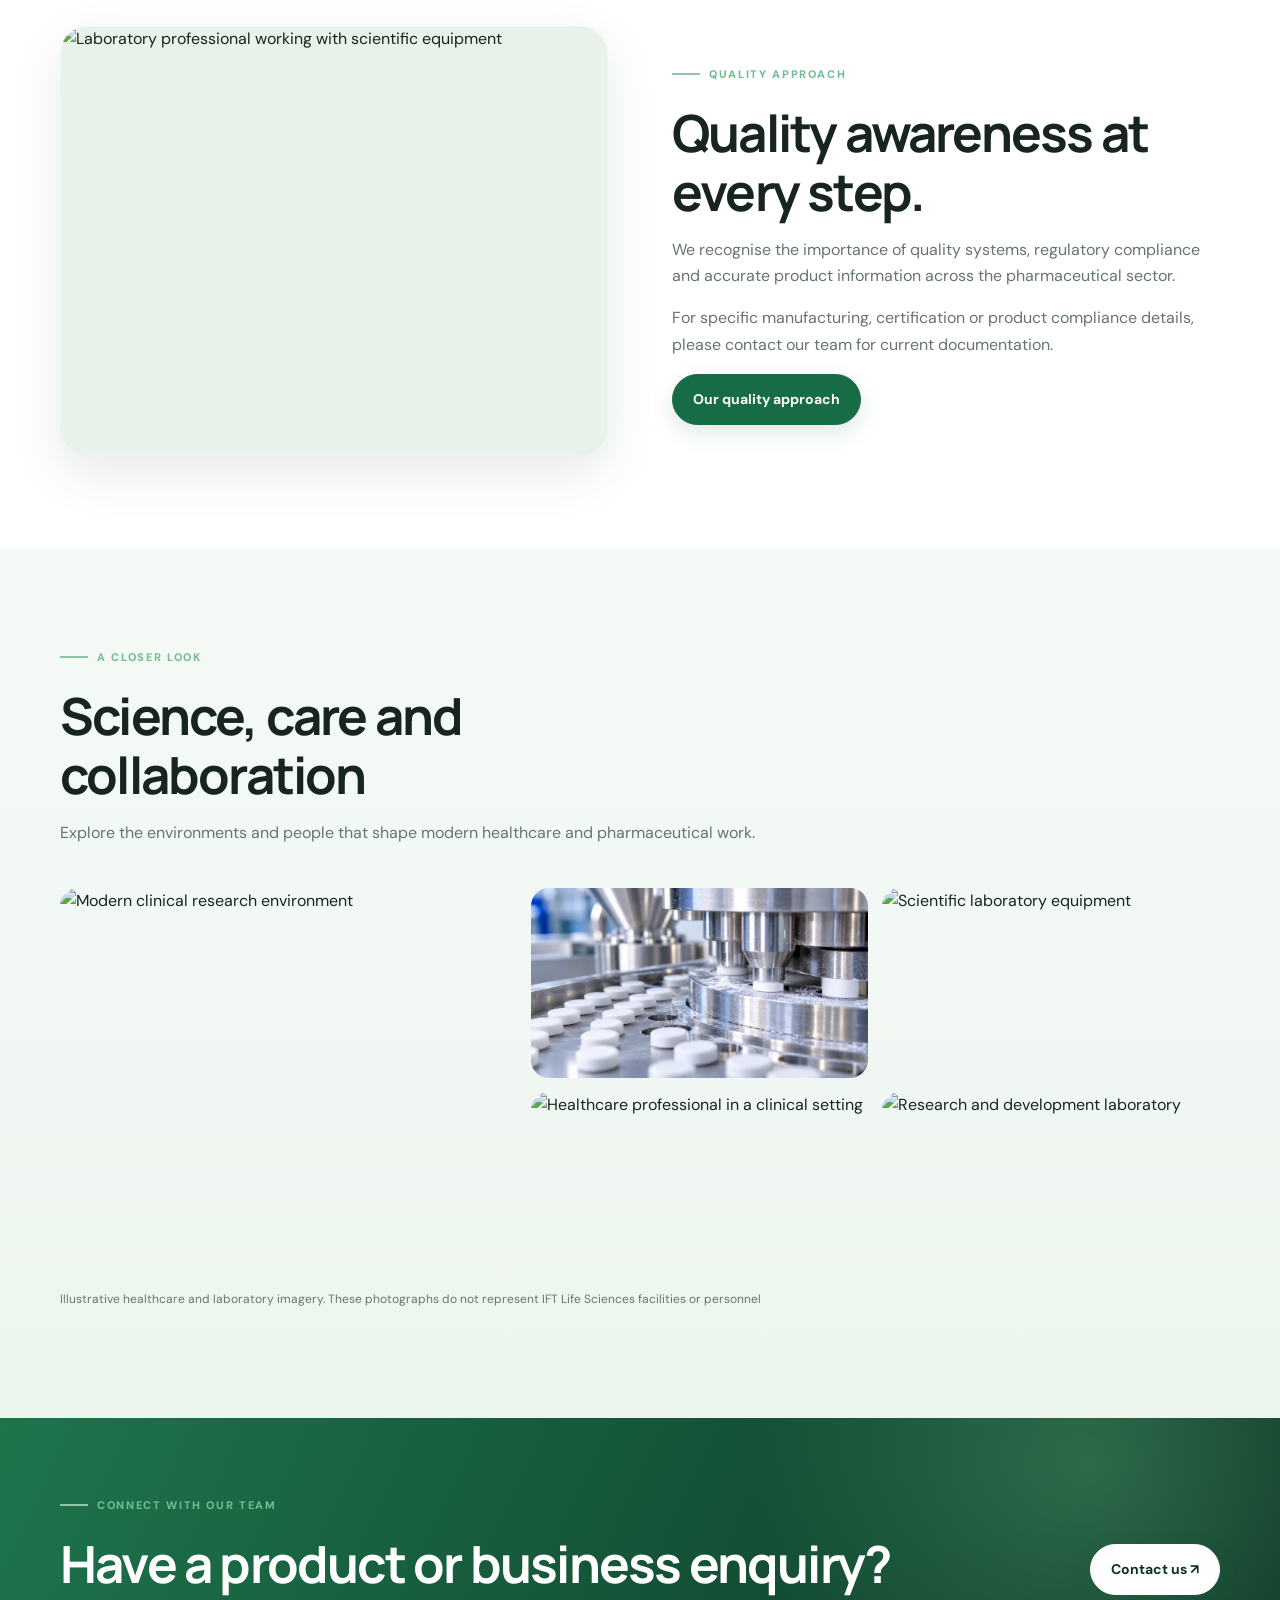
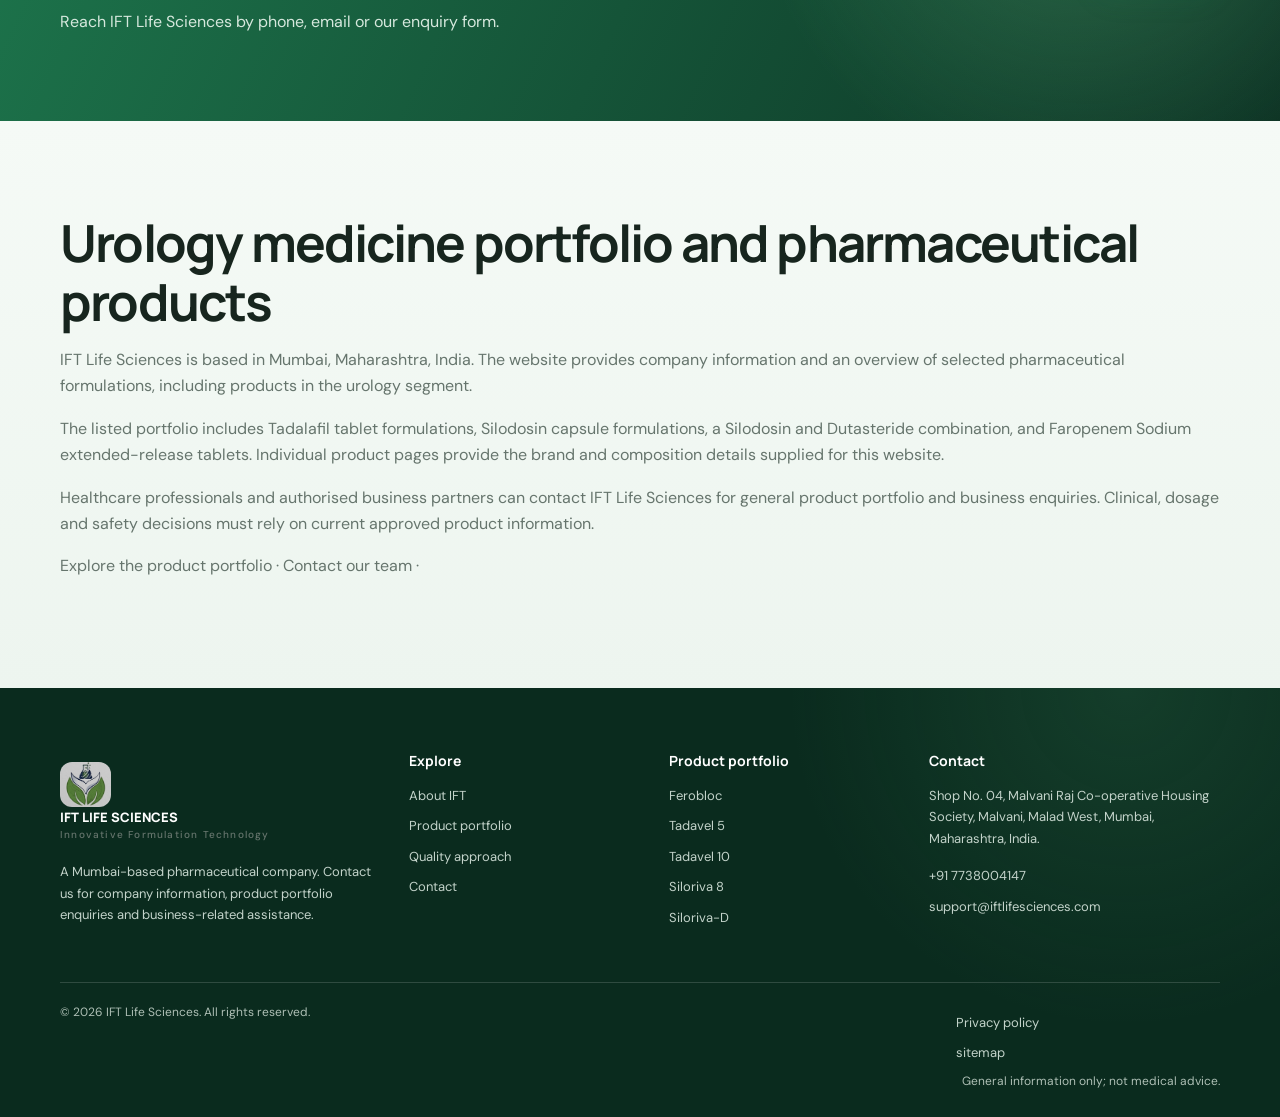
==== commit 4aa8ebee: "Update index.html" ====
--- a/index.html
+++ b/index.html
@@ -1,7 +1,7 @@
 <!DOCTYPE html>
 <html lang="en"><head><meta charset="utf-8"/><meta content="width=device-width,initial-scale=1" name="viewport"/><title>IFT Life Sciences | Pharmaceutical Company in Mumbai</title><meta content="Premier WHO-GMP certified pharmaceutical medicines & surgical products supplier. IFT Life Sciences delivers trusted, quality-tested healthcare supplies across India.
 " name="description"/><meta content="index,follow" name="robots"/><link href="https://iftlifesciences.com/" rel="canonical"/><meta content="#176B45" name="theme-color"/><meta content="website" property="og:type"/><meta content="Pharmaceutical Company in Mumbai, India | IFT Life Sciences" property="og:title"/><meta content="IFT Life Sciences is a Mumbai-based pharmaceutical company supplying medicines, healthcare products and surgical supplies to customers across India. Explore our portfolio." property="og:description"/><meta content="IFT Life Sciences" property="og:site_name"/><link link rel="icon" type="image/jpeg" href="/logo.jpg">
-</head><body><div class="topbar"><div class="container"><span> Pharmaceutical and surgical products portfolio • Mumbai, Maharashtra </span><span><a href="mailto:support@iftlifesciences.com">support@iftlifesciences.com</a>   |   <a href="tel:+917738004147">+91 7738004147</a></span></div></div>
+</head><body><div class="topbar"><div class="container"><span> Pharmaceutical </span><span><a href="mailto:support@iftlifesciences.com">support@iftlifesciences.com</a>   |   <a href="tel:+917738004147">+91 7738004147</a></span></div></div>
 
 <link href="styles.css" rel="stylesheet"/><script type="application/ld+json">{"@context":"https://schema.org","@type":"Organization","name":"IFT Life Sciences","url":"https://iftlifesciences.com","email":"support@iftlifesciences.com","telephone":"+91 7738004147","address":{"@type":"PostalAddress","streetAddress":"Shop No. 04, Malvani Raj Co-operative Housing Society, Malvani, Malad West","addressLocality":"Mumbai","addressRegion":"Maharashtra","addressCountry":"IN"}}</script><meta content="https://iftlifesciences.com/" property="og:url"/><meta content="summary_large_image" name="twitter:card"/><meta content="IFT Life Sciences | Pharmaceutical Company in Mumbai" name="twitter:title"/><meta content="IFT Life Sciences is a Mumbai-based pharmaceutical company with a portfolio that includes urology medicines and other formulations. Explore products and contact our team." name="twitter:description"/><script data-rebuild="organization" type="application/ld+json">{"@context":"https://schema.org","@type":"Organization","@id":"https://iftlifesciences.com/#organization","name":"IFT Life Sciences","url":"https://iftlifesciences.com/","email":"support@iftlifesciences.com","telephone":"+91 7738004147","address":{"@type":"PostalAddress","streetAddress":"Shop No. 04, Malvani Raj Co-operative Housing Society, Malvani, Malad West, Mahada No. 8, Plot No. 30, RSC-2","addressLocality":"Mumbai","addressRegion":"Maharashtra","addressCountry":"IN"}}</script><script data-rebuild="breadcrumb" type="application/ld+json">{"@context":"https://schema.org","@type":"BreadcrumbList","itemListElement":[{"@type":"ListItem","position":1,"name":"Home","item":"https://iftlifesciences.com/"}]}</script><script data-rebuild="website" type="application/ld+json">{"@context":"https://schema.org","@type":"WebSite","@id":"https://iftlifesciences.com/#website","url":"https://iftlifesciences.com/","name":"IFT Life Sciences","publisher":{"@id":"https://iftlifesciences.com/#organization"}}</script></head><body><div class="topbar"><div class="container"><span>Pharmaceutical portfolio • Mumbai, Maharashtra</span><span><a href="mailto:support@iftlifesciences.com">support@iftlifesciences.com</a>   |   <a href="tel:+917738004147">+91 7738004147</a></span></div></div>
 <header class="nav"><div class="container navin"><a class="brand" href="index.html"><img alt="IFT Life Sciences logo" class="site-logo" src="logo.jpg"/></span><span>IFT LIFE SCIENCES<small> PHARMACEUTICALS & SURGICAL PRODUCTS</small></span></a><button aria-label="Open navigation" class="menu">☰</button><nav class="links"><a class="active" href="index.html">Home</a><a class="" href="about.html">About</a><a class="" href="products.html">Products</a><a class="" href="quality.html">Quality</a><a class="" href="contact.html">Contact</a></nav><a class="btn" href="contact.html">Business enquiry ↗</a></div></header>
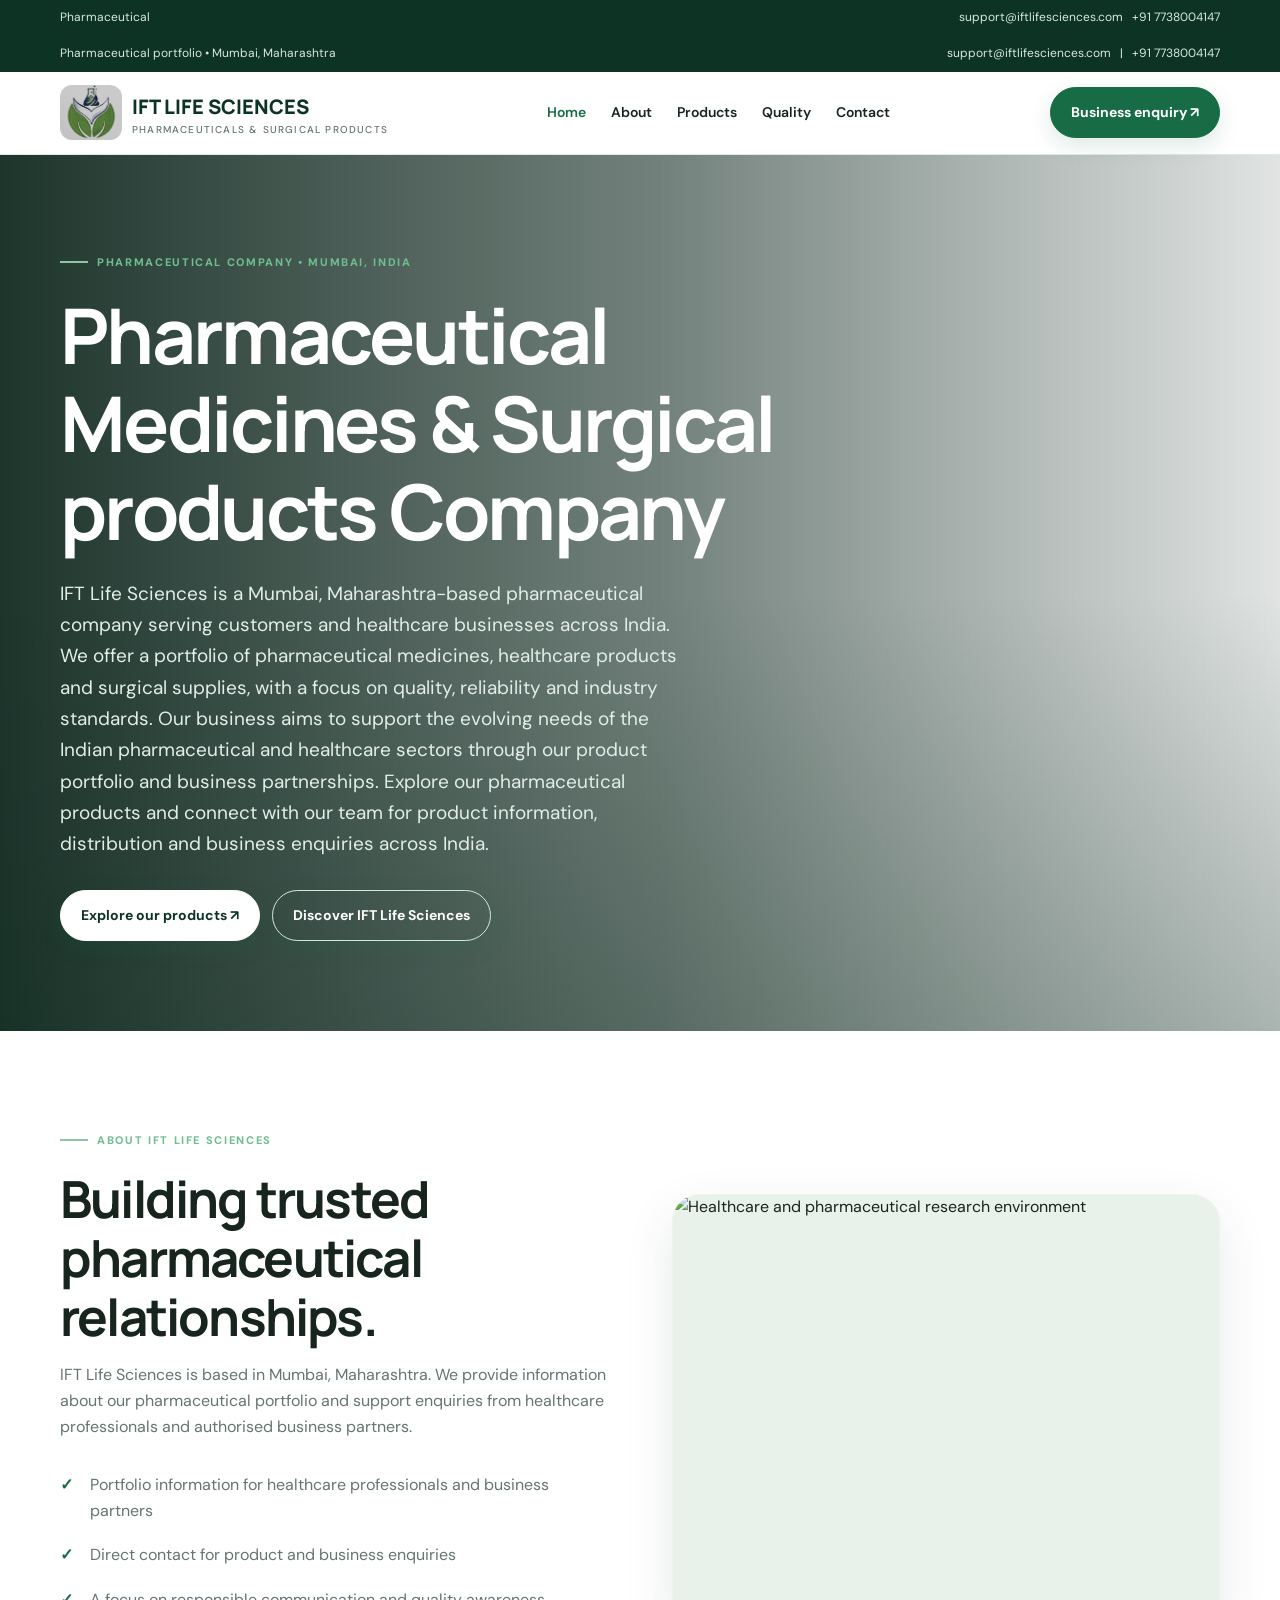
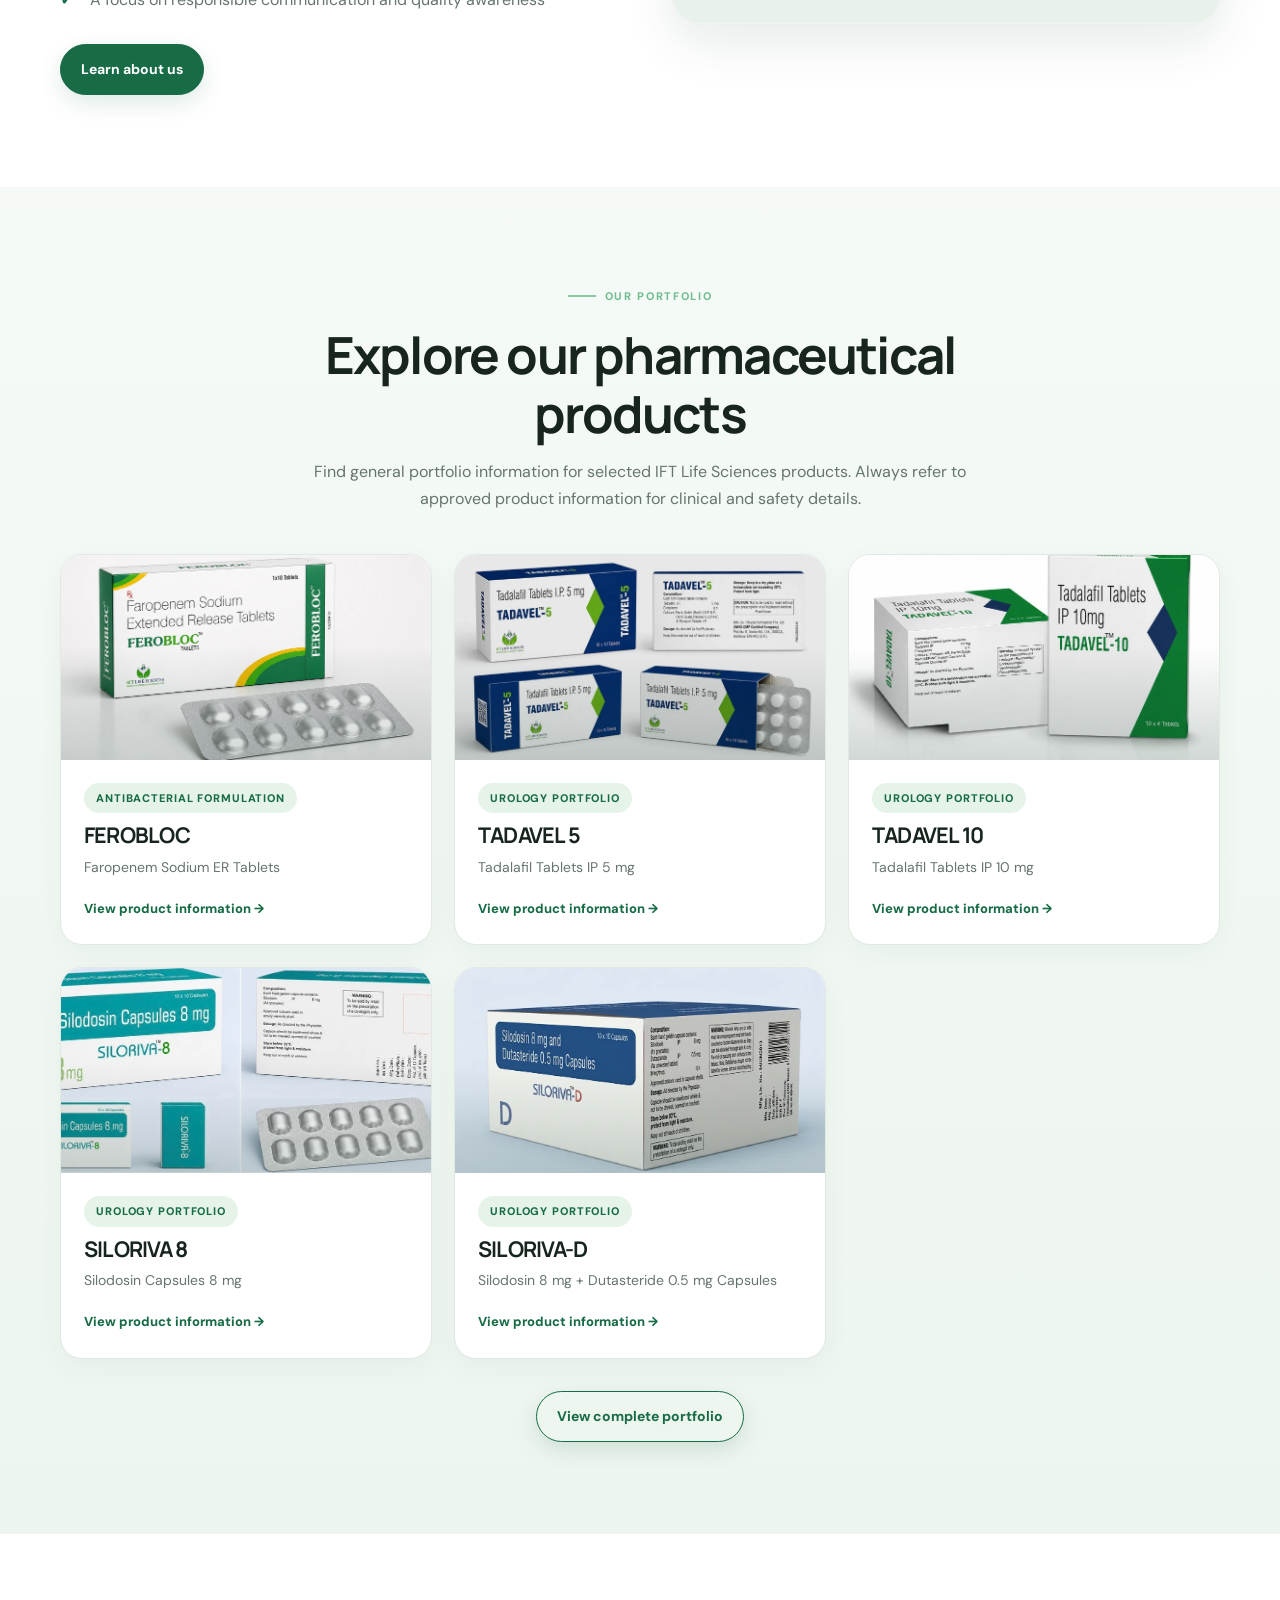
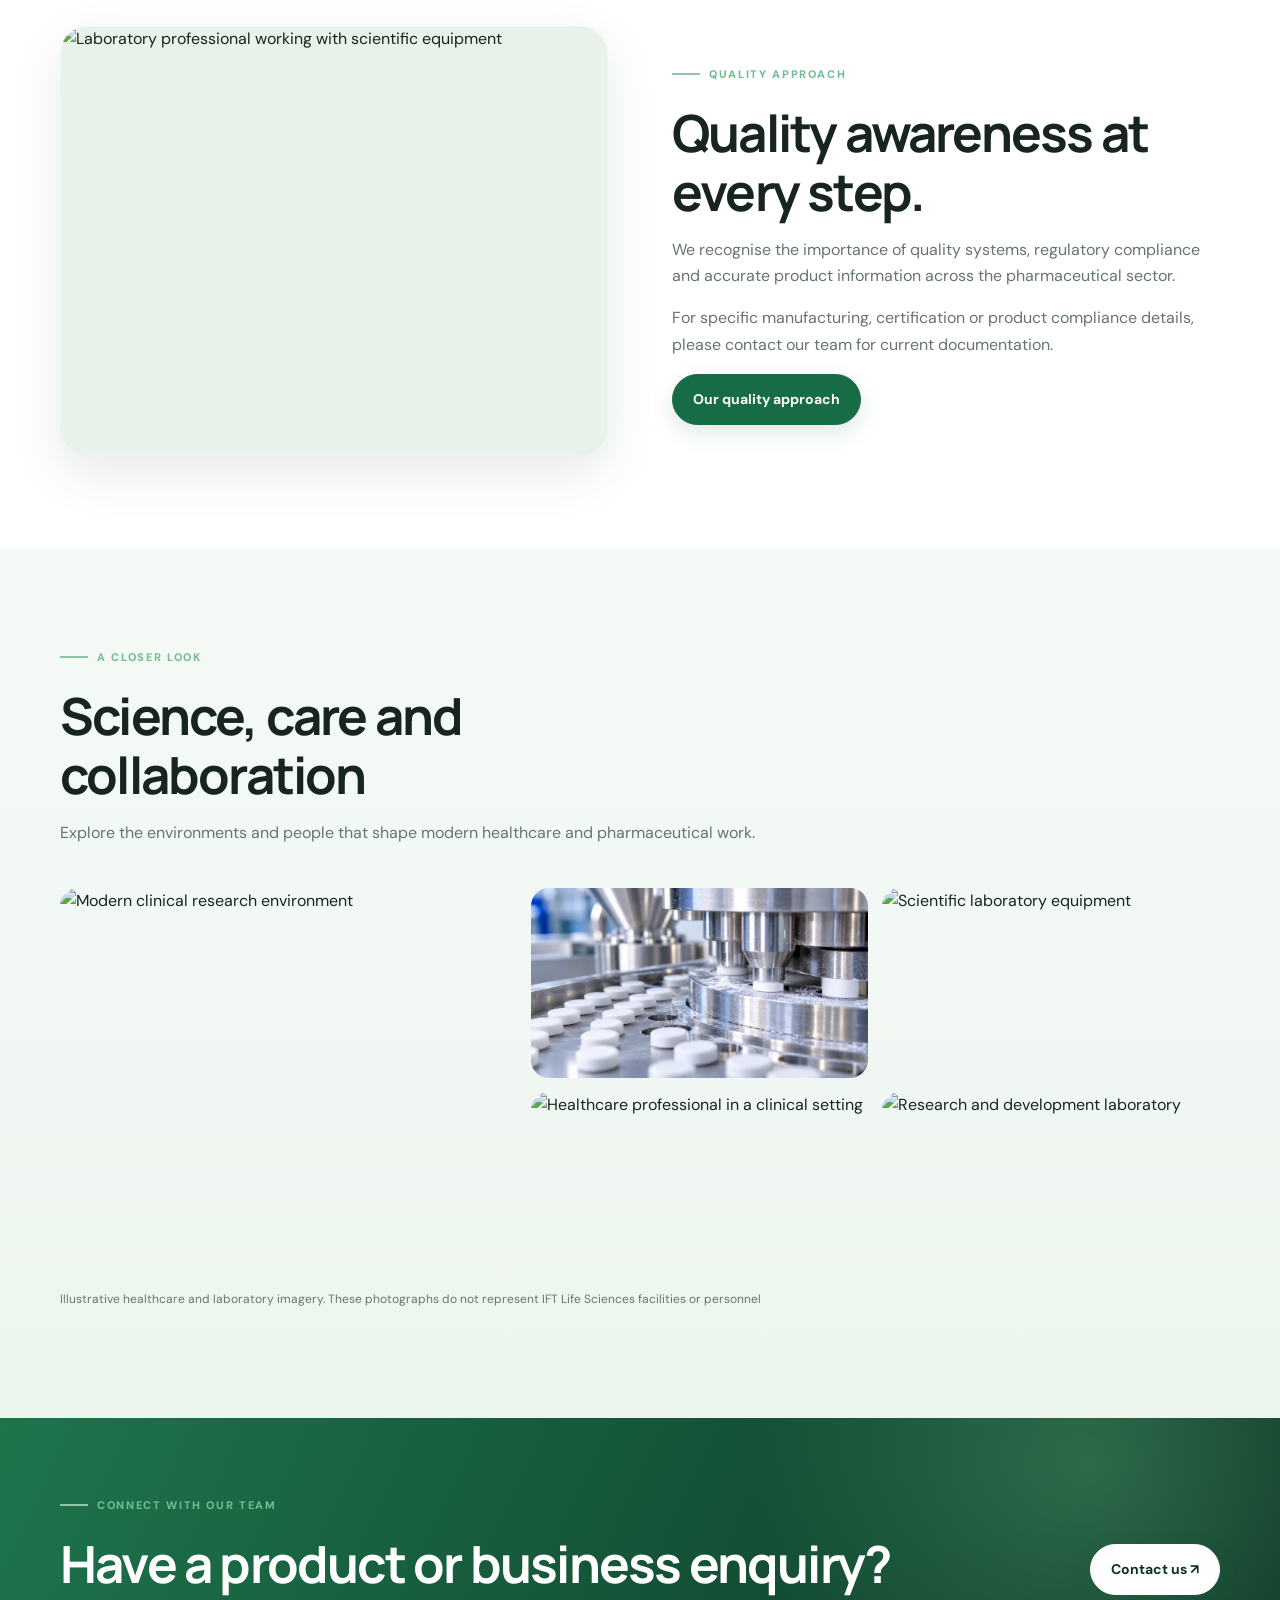
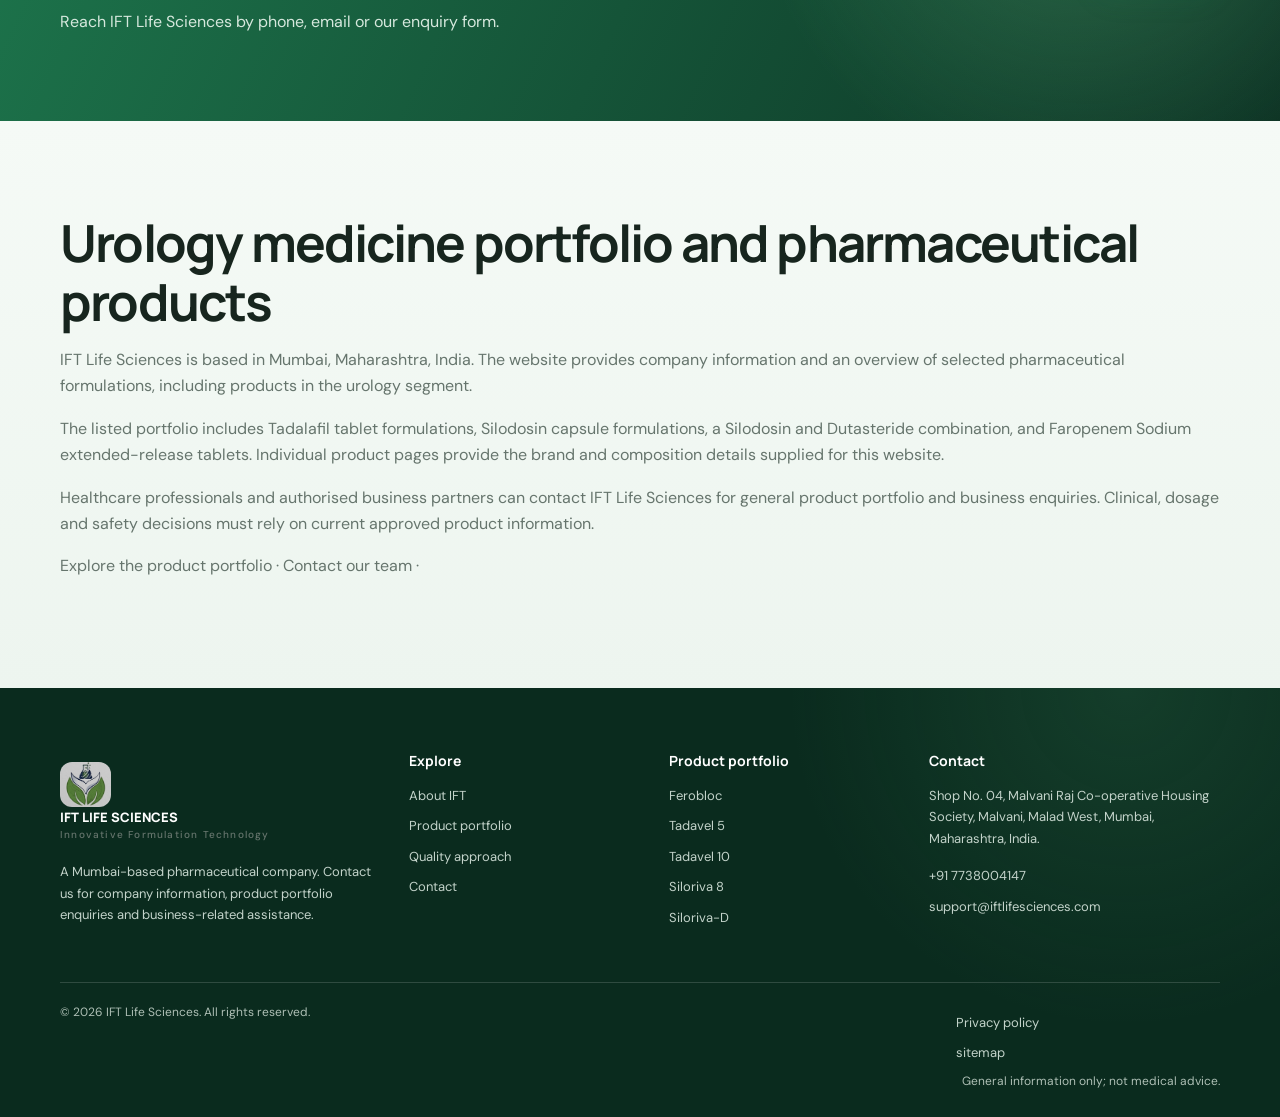
==== commit 04499200: "Update index.html" ====
--- a/index.html
+++ b/index.html
@@ -1,7 +1,7 @@
 <!DOCTYPE html>
 <html lang="en"><head><meta charset="utf-8"/><meta content="width=device-width,initial-scale=1" name="viewport"/><title>IFT Life Sciences | Pharmaceutical Company in Mumbai</title><meta content="Premier WHO-GMP certified pharmaceutical medicines & surgical products supplier. IFT Life Sciences delivers trusted, quality-tested healthcare supplies across India.
 " name="description"/><meta content="index,follow" name="robots"/><link href="https://iftlifesciences.com/" rel="canonical"/><meta content="#176B45" name="theme-color"/><meta content="website" property="og:type"/><meta content="Pharmaceutical Company in Mumbai, India | IFT Life Sciences" property="og:title"/><meta content="IFT Life Sciences is a Mumbai-based pharmaceutical company supplying medicines, healthcare products and surgical supplies to customers across India. Explore our portfolio." property="og:description"/><meta content="IFT Life Sciences" property="og:site_name"/><link link rel="icon" type="image/jpeg" href="/logo.jpg">
-</head><body><div class="topbar"><div class="container"><span> Pharmaceutical </span><span><a href="mailto:support@iftlifesciences.com">support@iftlifesciences.com</a>   |   <a href="tel:+917738004147">+91 7738004147</a></span></div></div>
+</head><body><div class="topbar"><div class="container"><span> Pharmaceutical </span><span><a href="mailto:support@iftlifesciences.com">support@iftlifesciences.com</a>   <a href="tel:+917738004147">+91 7738004147</a></span></div></div>
 
 <link href="styles.css" rel="stylesheet"/><script type="application/ld+json">{"@context":"https://schema.org","@type":"Organization","name":"IFT Life Sciences","url":"https://iftlifesciences.com","email":"support@iftlifesciences.com","telephone":"+91 7738004147","address":{"@type":"PostalAddress","streetAddress":"Shop No. 04, Malvani Raj Co-operative Housing Society, Malvani, Malad West","addressLocality":"Mumbai","addressRegion":"Maharashtra","addressCountry":"IN"}}</script><meta content="https://iftlifesciences.com/" property="og:url"/><meta content="summary_large_image" name="twitter:card"/><meta content="IFT Life Sciences | Pharmaceutical Company in Mumbai" name="twitter:title"/><meta content="IFT Life Sciences is a Mumbai-based pharmaceutical company with a portfolio that includes urology medicines and other formulations. Explore products and contact our team." name="twitter:description"/><script data-rebuild="organization" type="application/ld+json">{"@context":"https://schema.org","@type":"Organization","@id":"https://iftlifesciences.com/#organization","name":"IFT Life Sciences","url":"https://iftlifesciences.com/","email":"support@iftlifesciences.com","telephone":"+91 7738004147","address":{"@type":"PostalAddress","streetAddress":"Shop No. 04, Malvani Raj Co-operative Housing Society, Malvani, Malad West, Mahada No. 8, Plot No. 30, RSC-2","addressLocality":"Mumbai","addressRegion":"Maharashtra","addressCountry":"IN"}}</script><script data-rebuild="breadcrumb" type="application/ld+json">{"@context":"https://schema.org","@type":"BreadcrumbList","itemListElement":[{"@type":"ListItem","position":1,"name":"Home","item":"https://iftlifesciences.com/"}]}</script><script data-rebuild="website" type="application/ld+json">{"@context":"https://schema.org","@type":"WebSite","@id":"https://iftlifesciences.com/#website","url":"https://iftlifesciences.com/","name":"IFT Life Sciences","publisher":{"@id":"https://iftlifesciences.com/#organization"}}</script></head><body><div class="topbar"><div class="container"><span>Pharmaceutical portfolio • Mumbai, Maharashtra</span><span><a href="mailto:support@iftlifesciences.com">support@iftlifesciences.com</a>   |   <a href="tel:+917738004147">+91 7738004147</a></span></div></div>
 <header class="nav"><div class="container navin"><a class="brand" href="index.html"><img alt="IFT Life Sciences logo" class="site-logo" src="logo.jpg"/></span><span>IFT LIFE SCIENCES<small> PHARMACEUTICALS & SURGICAL PRODUCTS</small></span></a><button aria-label="Open navigation" class="menu">☰</button><nav class="links"><a class="active" href="index.html">Home</a><a class="" href="about.html">About</a><a class="" href="products.html">Products</a><a class="" href="quality.html">Quality</a><a class="" href="contact.html">Contact</a></nav><a class="btn" href="contact.html">Business enquiry ↗</a></div></header>
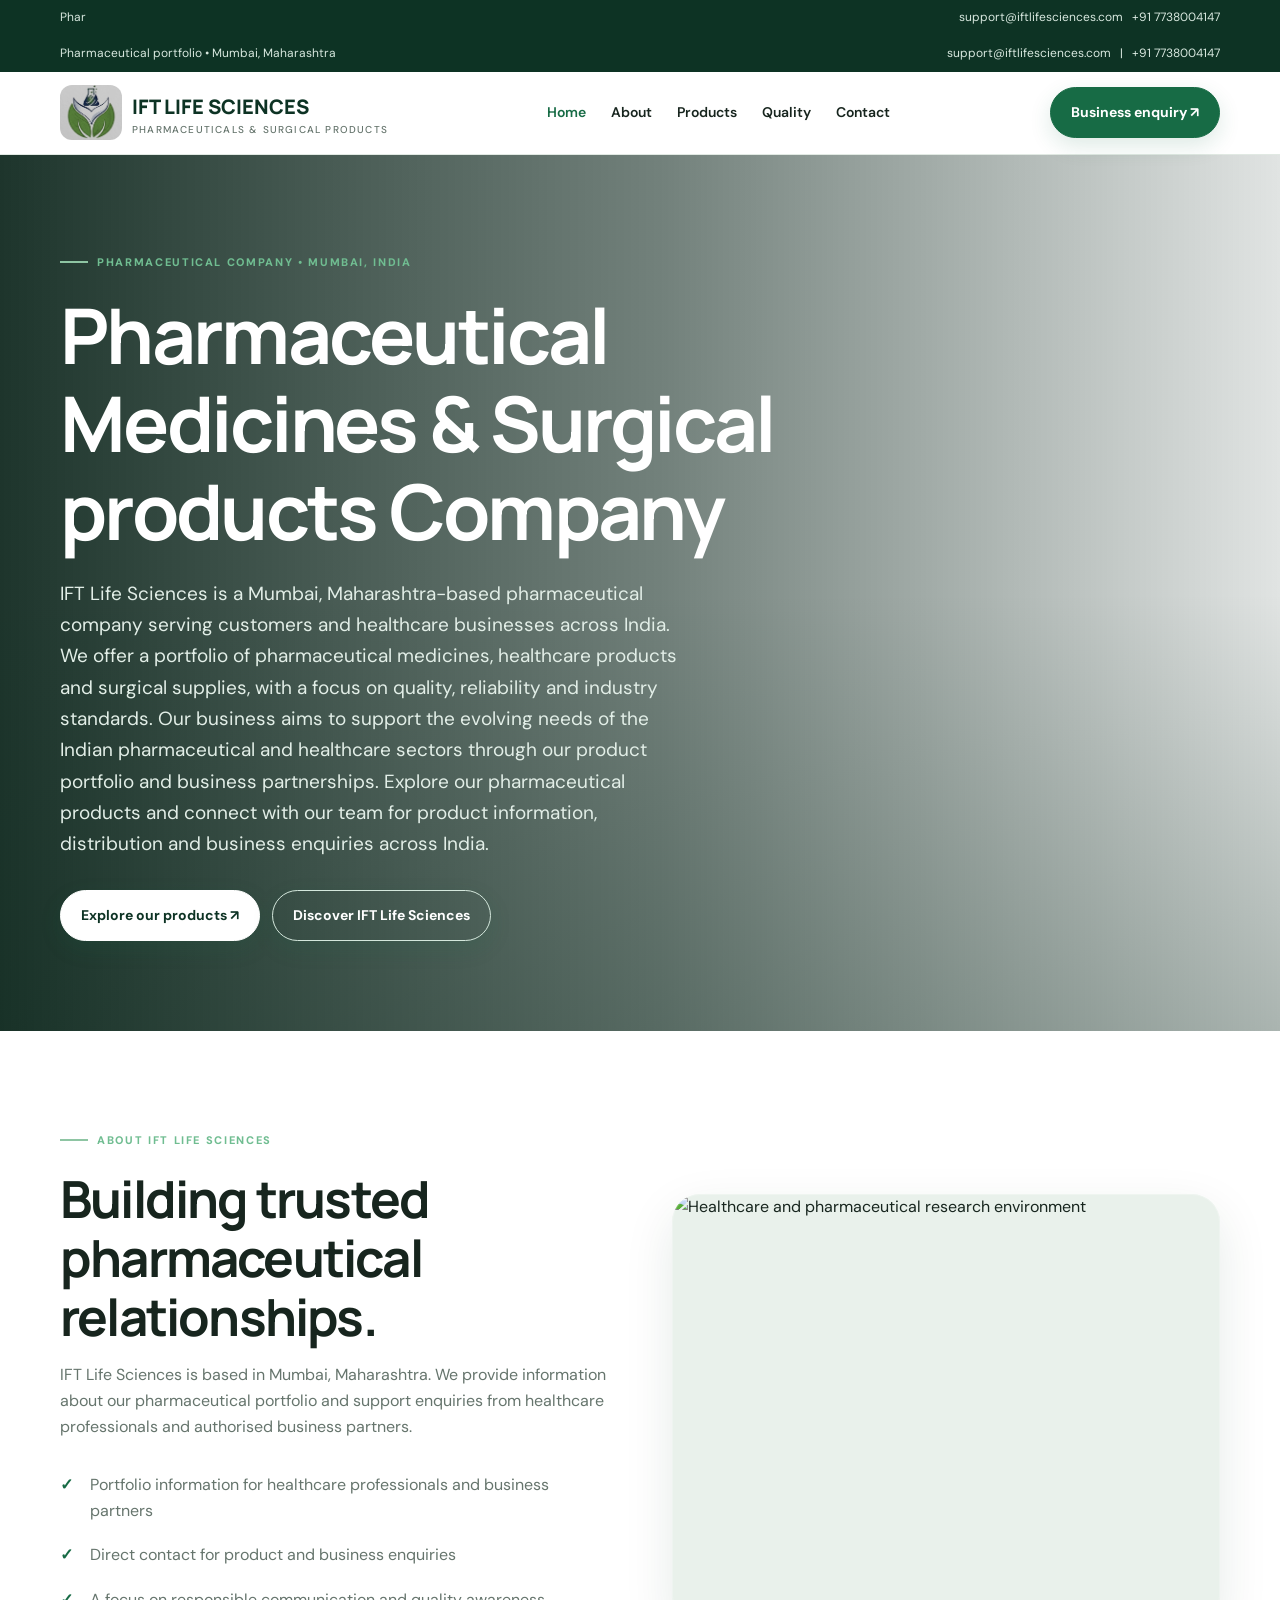
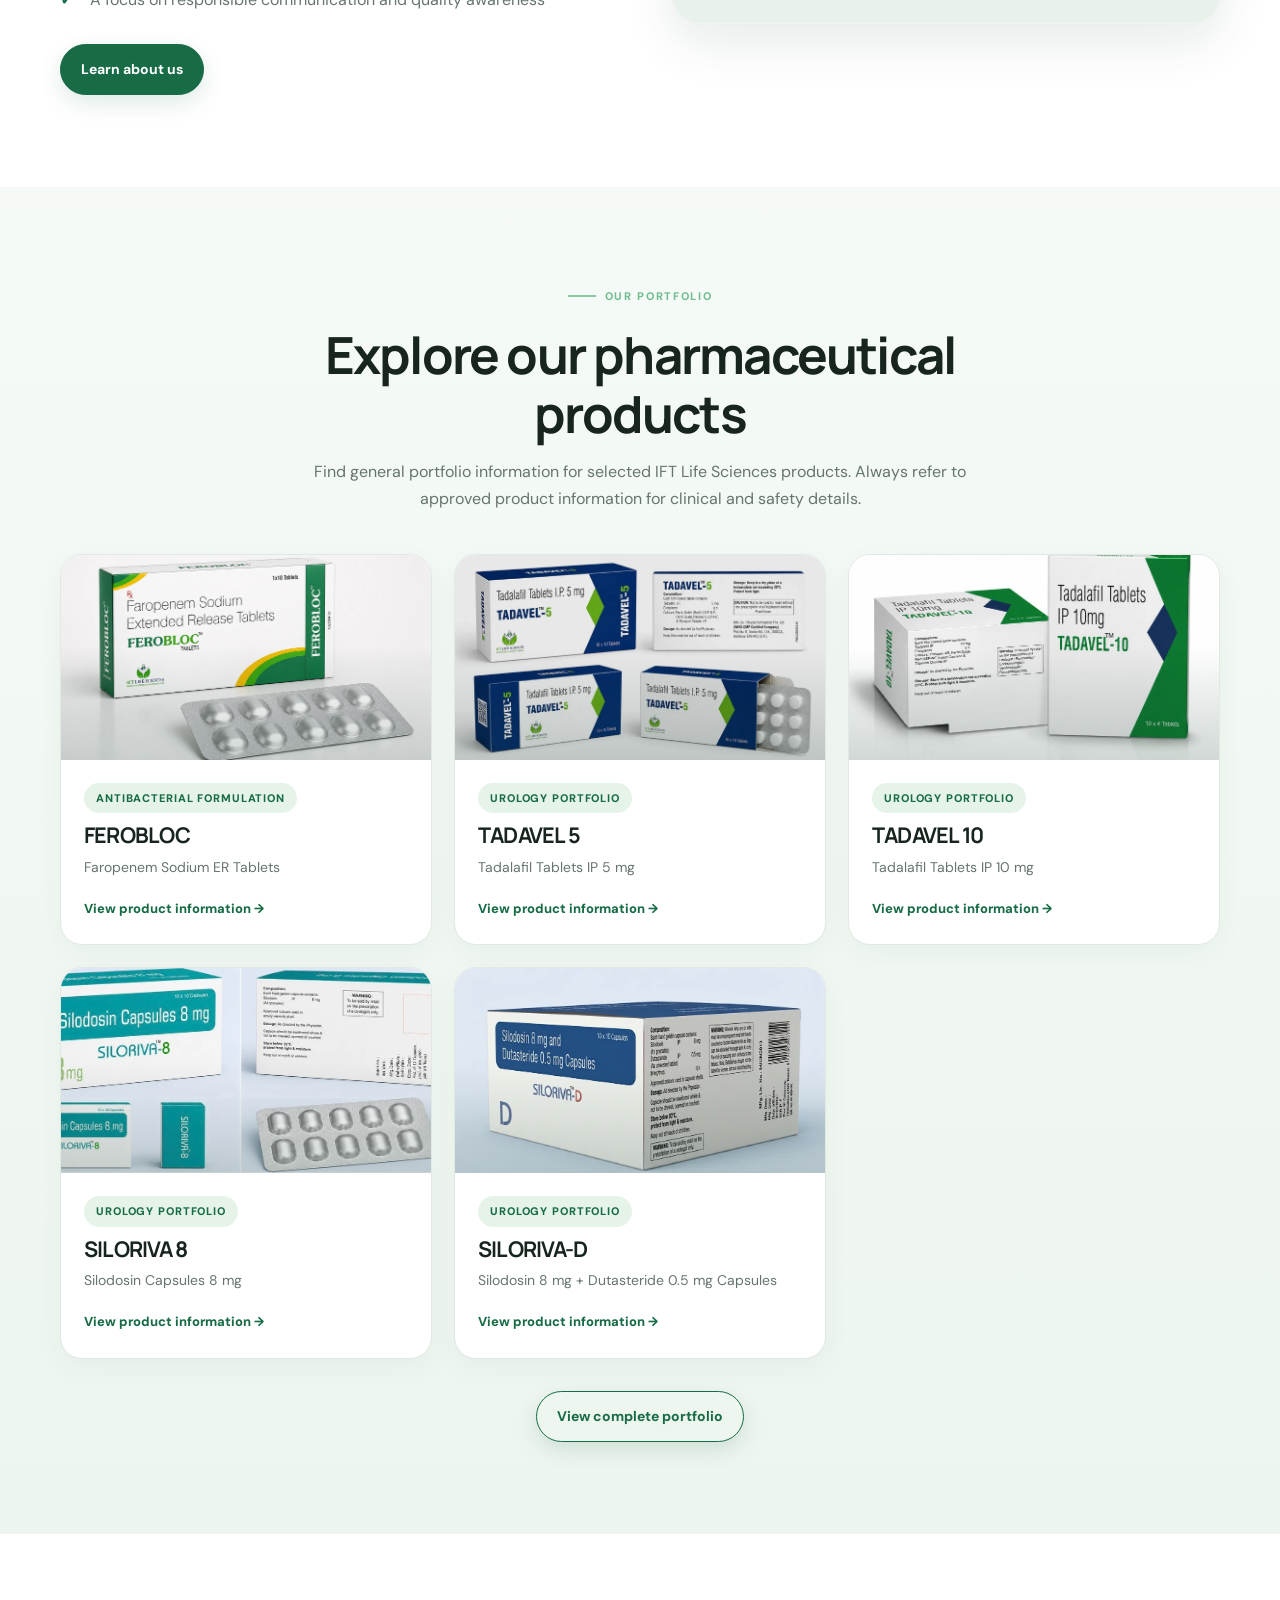
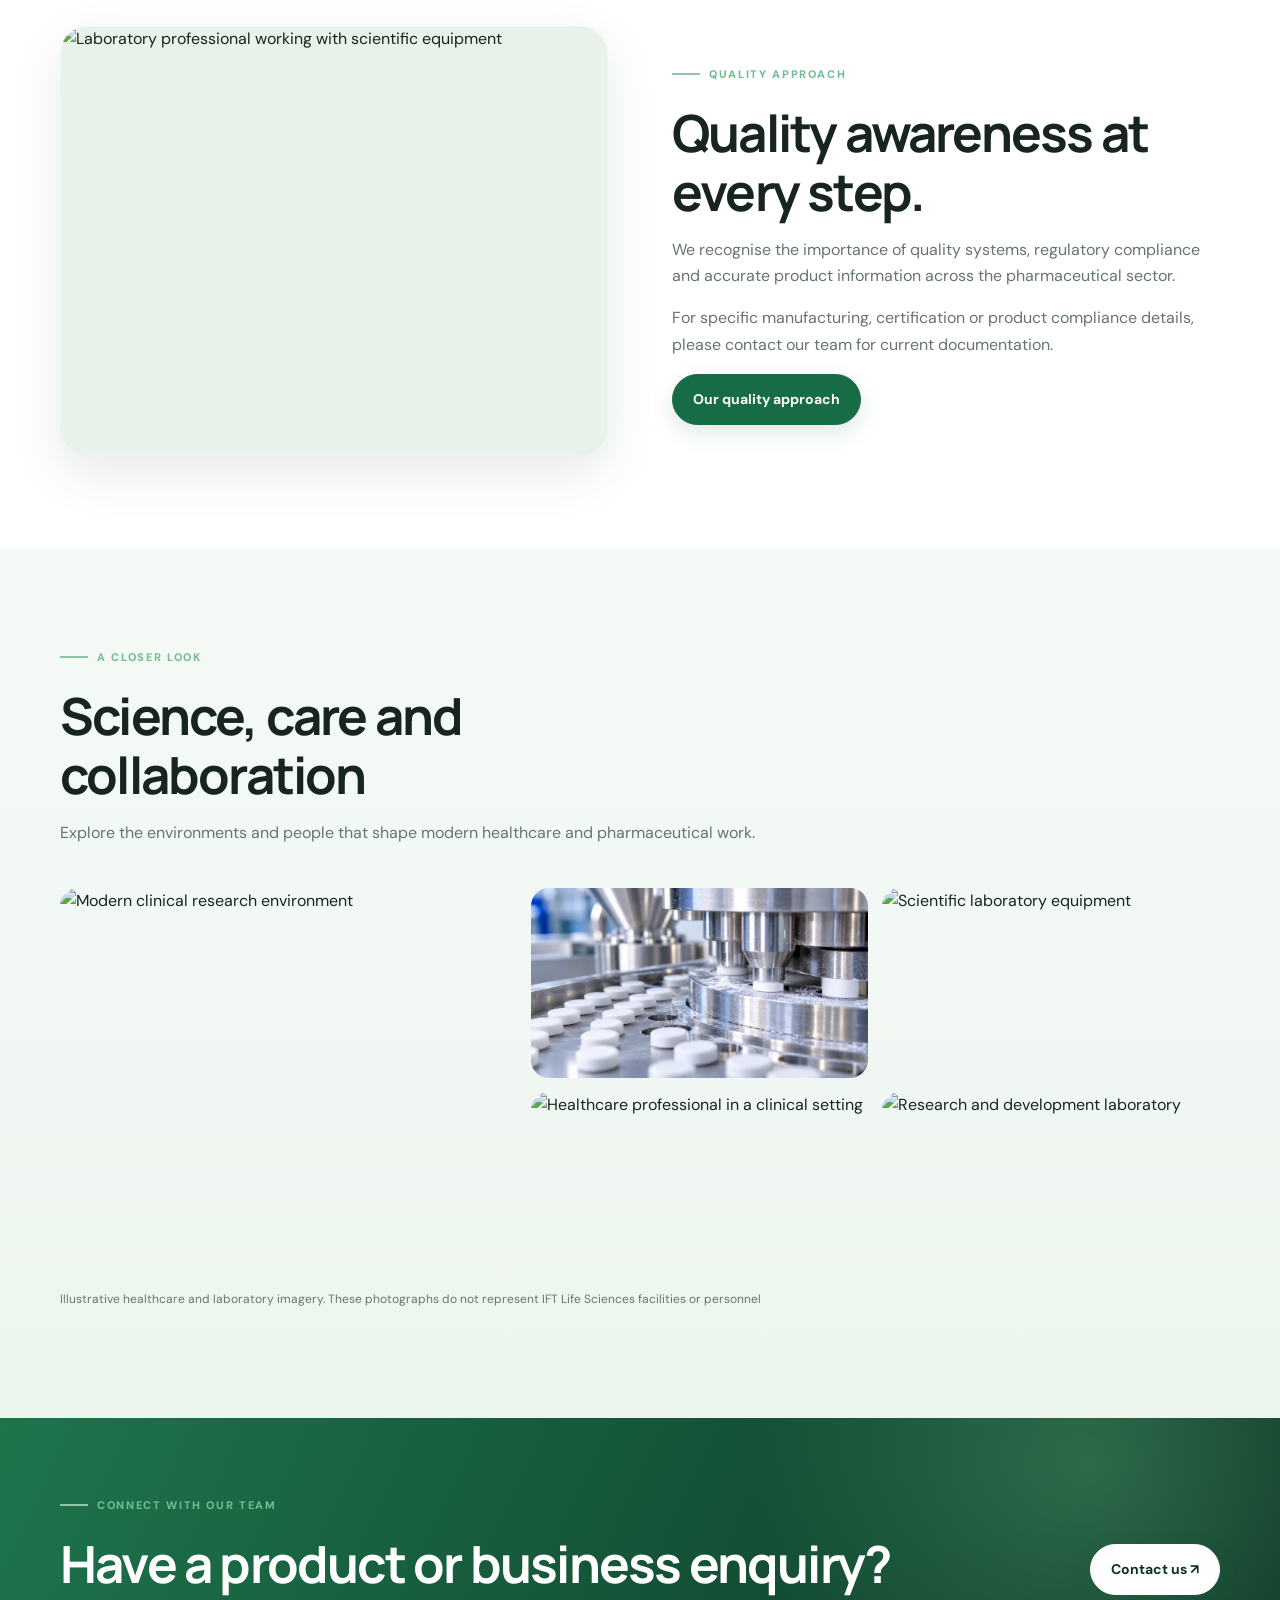
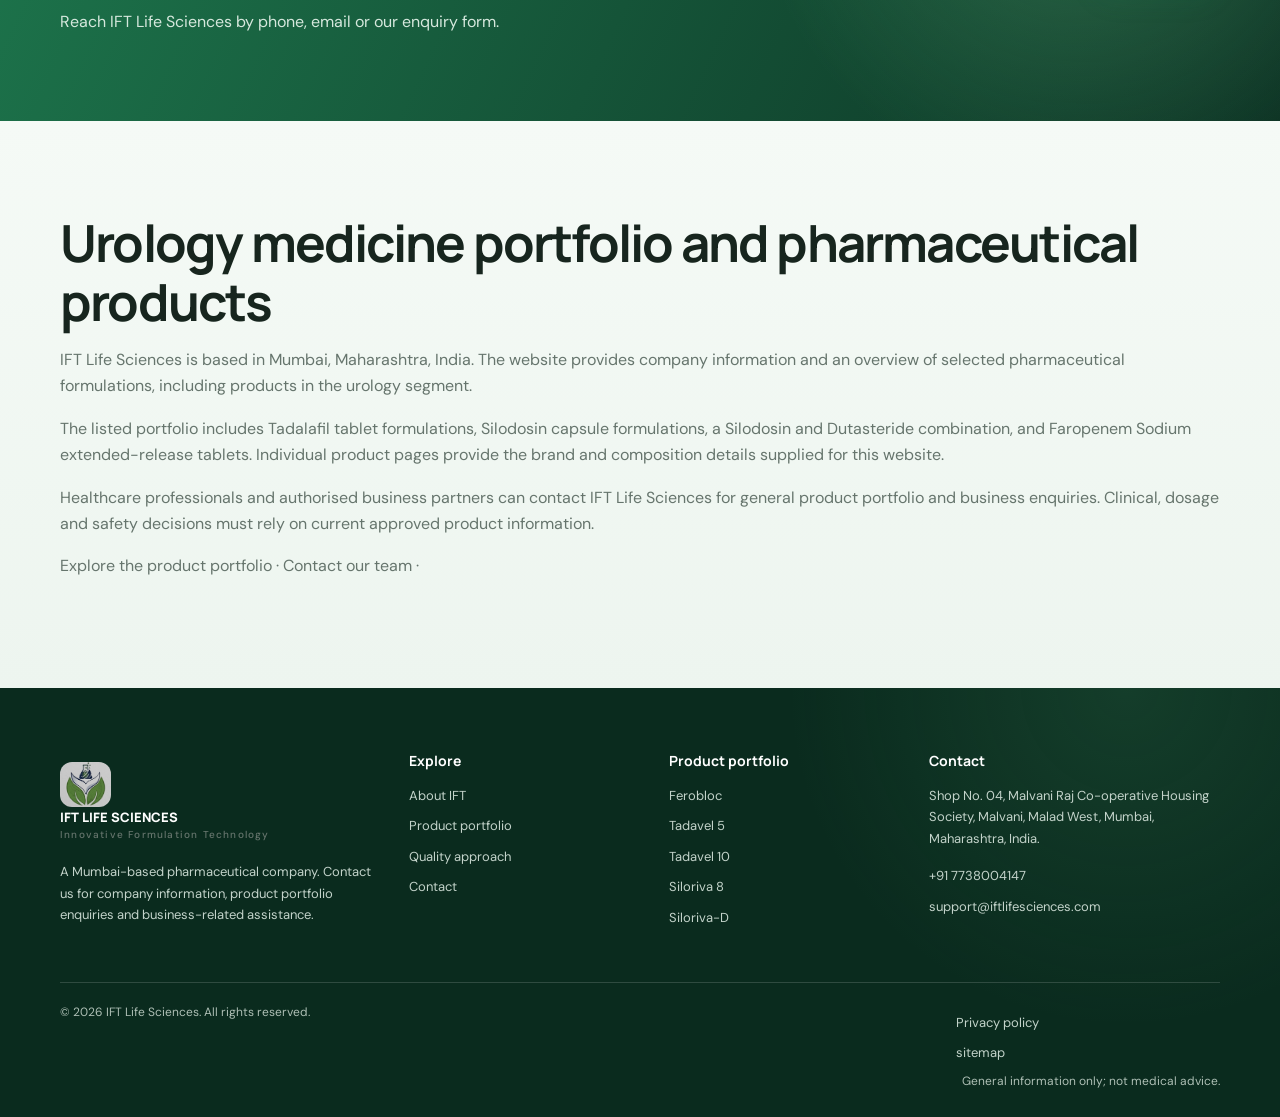
==== commit f8c02e47: "Update index.html" ====
--- a/index.html
+++ b/index.html
@@ -1,7 +1,7 @@
 <!DOCTYPE html>
 <html lang="en"><head><meta charset="utf-8"/><meta content="width=device-width,initial-scale=1" name="viewport"/><title>IFT Life Sciences | Pharmaceutical Company in Mumbai</title><meta content="Premier WHO-GMP certified pharmaceutical medicines & surgical products supplier. IFT Life Sciences delivers trusted, quality-tested healthcare supplies across India.
 " name="description"/><meta content="index,follow" name="robots"/><link href="https://iftlifesciences.com/" rel="canonical"/><meta content="#176B45" name="theme-color"/><meta content="website" property="og:type"/><meta content="Pharmaceutical Company in Mumbai, India | IFT Life Sciences" property="og:title"/><meta content="IFT Life Sciences is a Mumbai-based pharmaceutical company supplying medicines, healthcare products and surgical supplies to customers across India. Explore our portfolio." property="og:description"/><meta content="IFT Life Sciences" property="og:site_name"/><link link rel="icon" type="image/jpeg" href="/logo.jpg">
-</head><body><div class="topbar"><div class="container"><span> Pharmaceutical </span><span><a href="mailto:support@iftlifesciences.com">support@iftlifesciences.com</a>   <a href="tel:+917738004147">+91 7738004147</a></span></div></div>
+</head><body><div class="topbar"><div class="container"><span> Phar </span><span><a href="mailto:support@iftlifesciences.com">support@iftlifesciences.com</a>   <a href="tel:+917738004147">+91 7738004147</a></span></div></div>
 
 <link href="styles.css" rel="stylesheet"/><script type="application/ld+json">{"@context":"https://schema.org","@type":"Organization","name":"IFT Life Sciences","url":"https://iftlifesciences.com","email":"support@iftlifesciences.com","telephone":"+91 7738004147","address":{"@type":"PostalAddress","streetAddress":"Shop No. 04, Malvani Raj Co-operative Housing Society, Malvani, Malad West","addressLocality":"Mumbai","addressRegion":"Maharashtra","addressCountry":"IN"}}</script><meta content="https://iftlifesciences.com/" property="og:url"/><meta content="summary_large_image" name="twitter:card"/><meta content="IFT Life Sciences | Pharmaceutical Company in Mumbai" name="twitter:title"/><meta content="IFT Life Sciences is a Mumbai-based pharmaceutical company with a portfolio that includes urology medicines and other formulations. Explore products and contact our team." name="twitter:description"/><script data-rebuild="organization" type="application/ld+json">{"@context":"https://schema.org","@type":"Organization","@id":"https://iftlifesciences.com/#organization","name":"IFT Life Sciences","url":"https://iftlifesciences.com/","email":"support@iftlifesciences.com","telephone":"+91 7738004147","address":{"@type":"PostalAddress","streetAddress":"Shop No. 04, Malvani Raj Co-operative Housing Society, Malvani, Malad West, Mahada No. 8, Plot No. 30, RSC-2","addressLocality":"Mumbai","addressRegion":"Maharashtra","addressCountry":"IN"}}</script><script data-rebuild="breadcrumb" type="application/ld+json">{"@context":"https://schema.org","@type":"BreadcrumbList","itemListElement":[{"@type":"ListItem","position":1,"name":"Home","item":"https://iftlifesciences.com/"}]}</script><script data-rebuild="website" type="application/ld+json">{"@context":"https://schema.org","@type":"WebSite","@id":"https://iftlifesciences.com/#website","url":"https://iftlifesciences.com/","name":"IFT Life Sciences","publisher":{"@id":"https://iftlifesciences.com/#organization"}}</script></head><body><div class="topbar"><div class="container"><span>Pharmaceutical portfolio • Mumbai, Maharashtra</span><span><a href="mailto:support@iftlifesciences.com">support@iftlifesciences.com</a>   |   <a href="tel:+917738004147">+91 7738004147</a></span></div></div>
 <header class="nav"><div class="container navin"><a class="brand" href="index.html"><img alt="IFT Life Sciences logo" class="site-logo" src="logo.jpg"/></span><span>IFT LIFE SCIENCES<small> PHARMACEUTICALS & SURGICAL PRODUCTS</small></span></a><button aria-label="Open navigation" class="menu">☰</button><nav class="links"><a class="active" href="index.html">Home</a><a class="" href="about.html">About</a><a class="" href="products.html">Products</a><a class="" href="quality.html">Quality</a><a class="" href="contact.html">Contact</a></nav><a class="btn" href="contact.html">Business enquiry ↗</a></div></header>
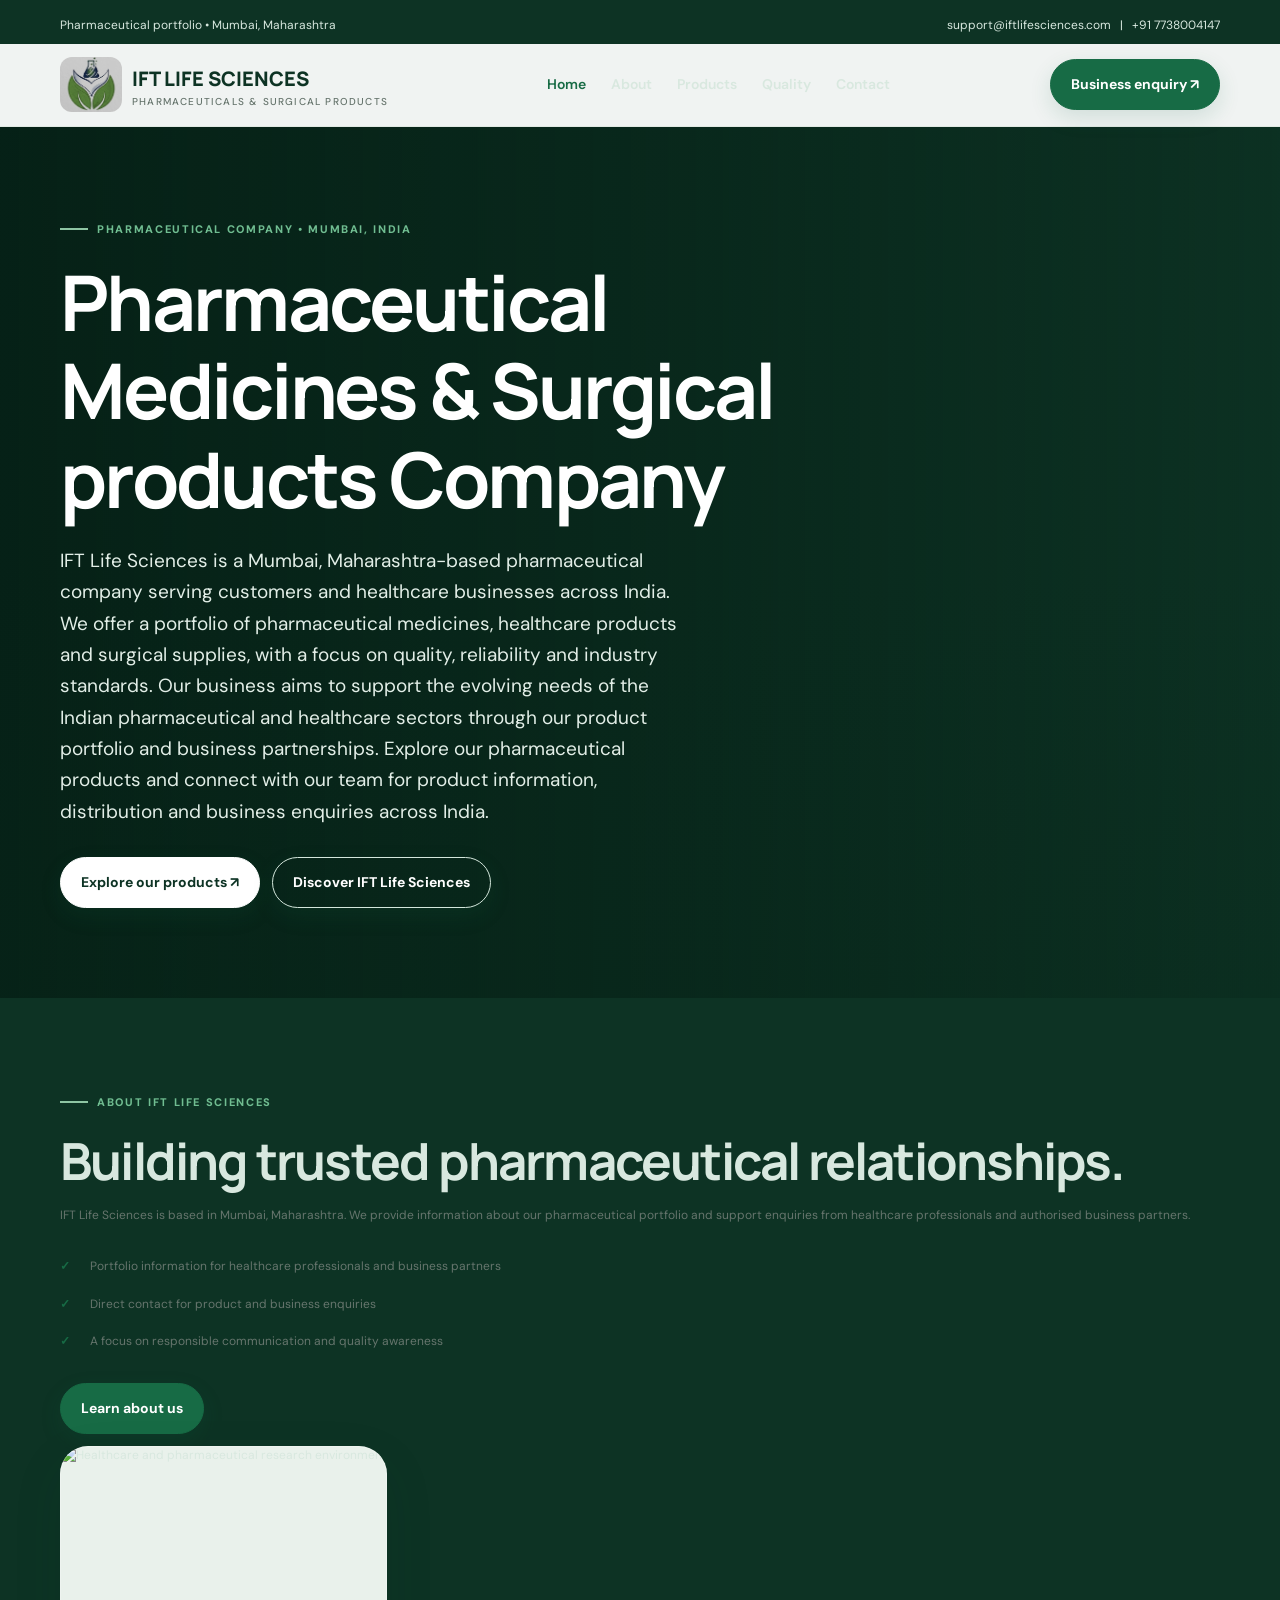
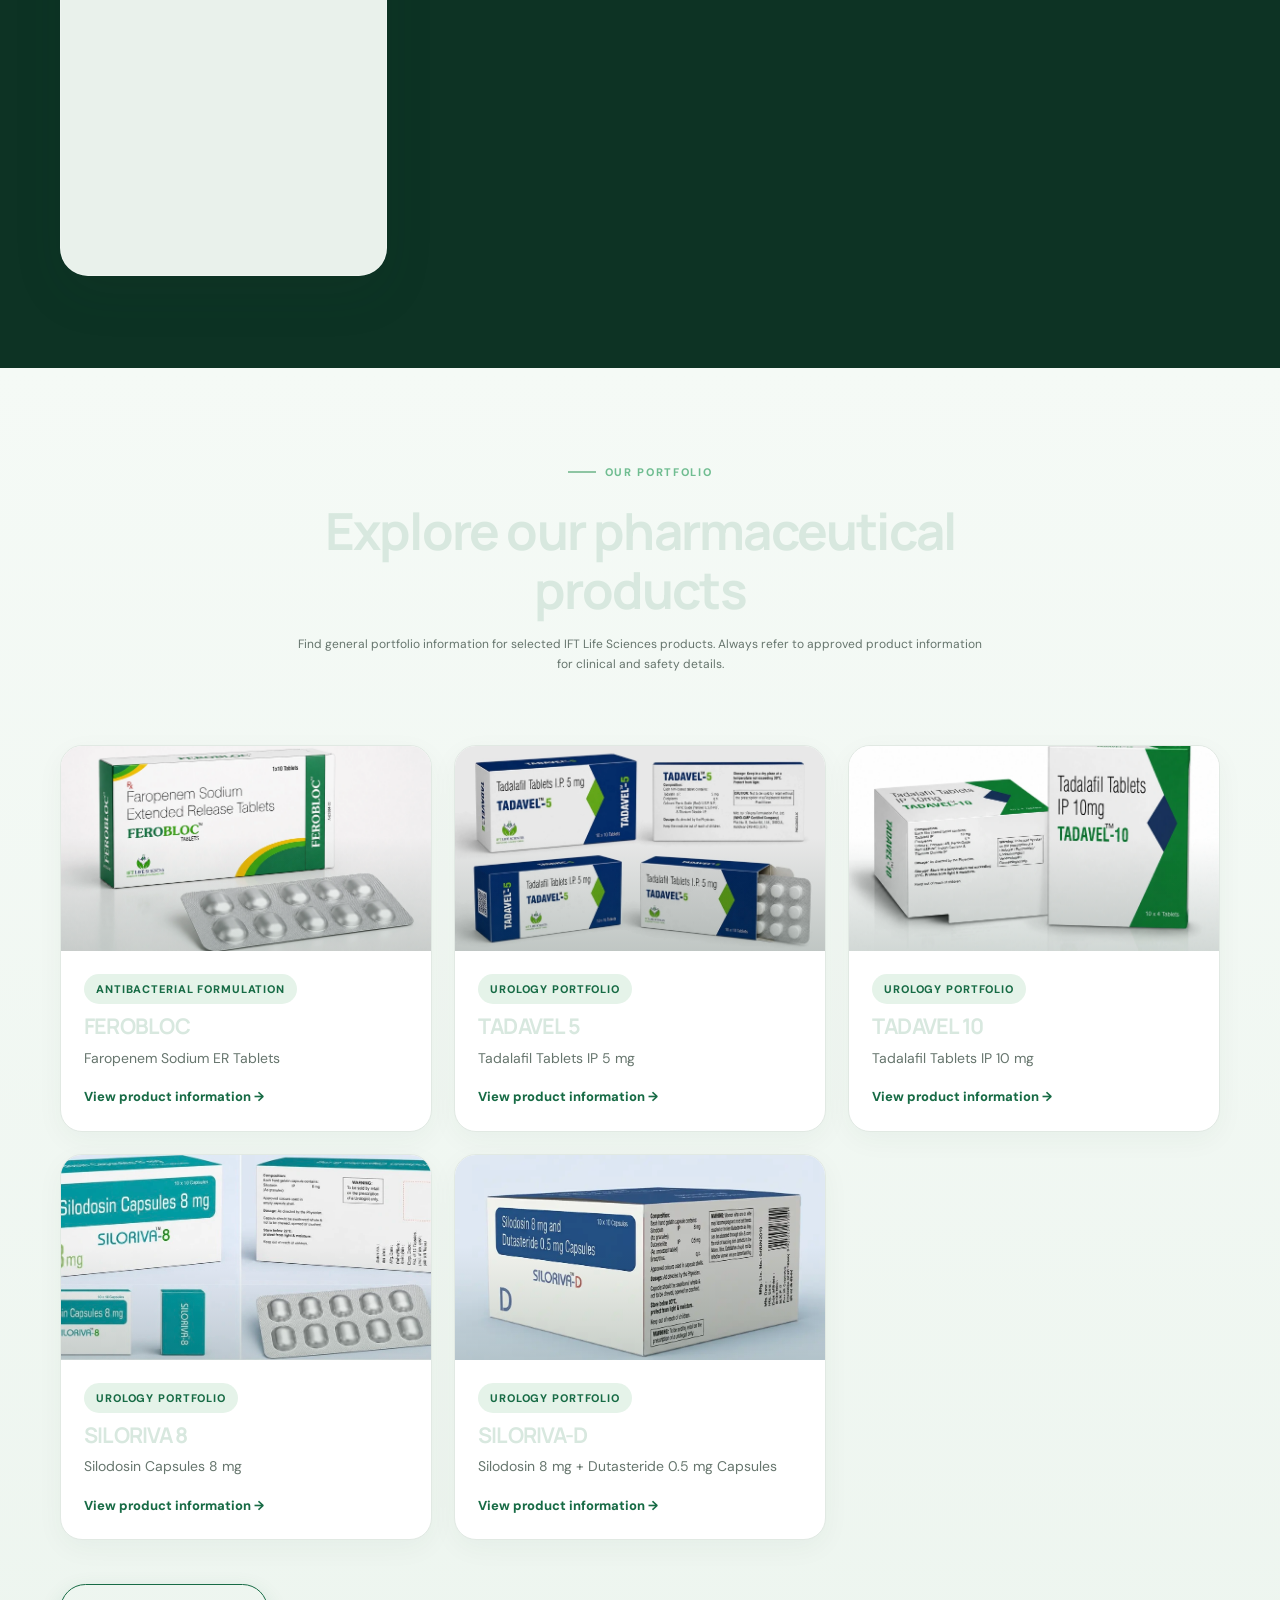
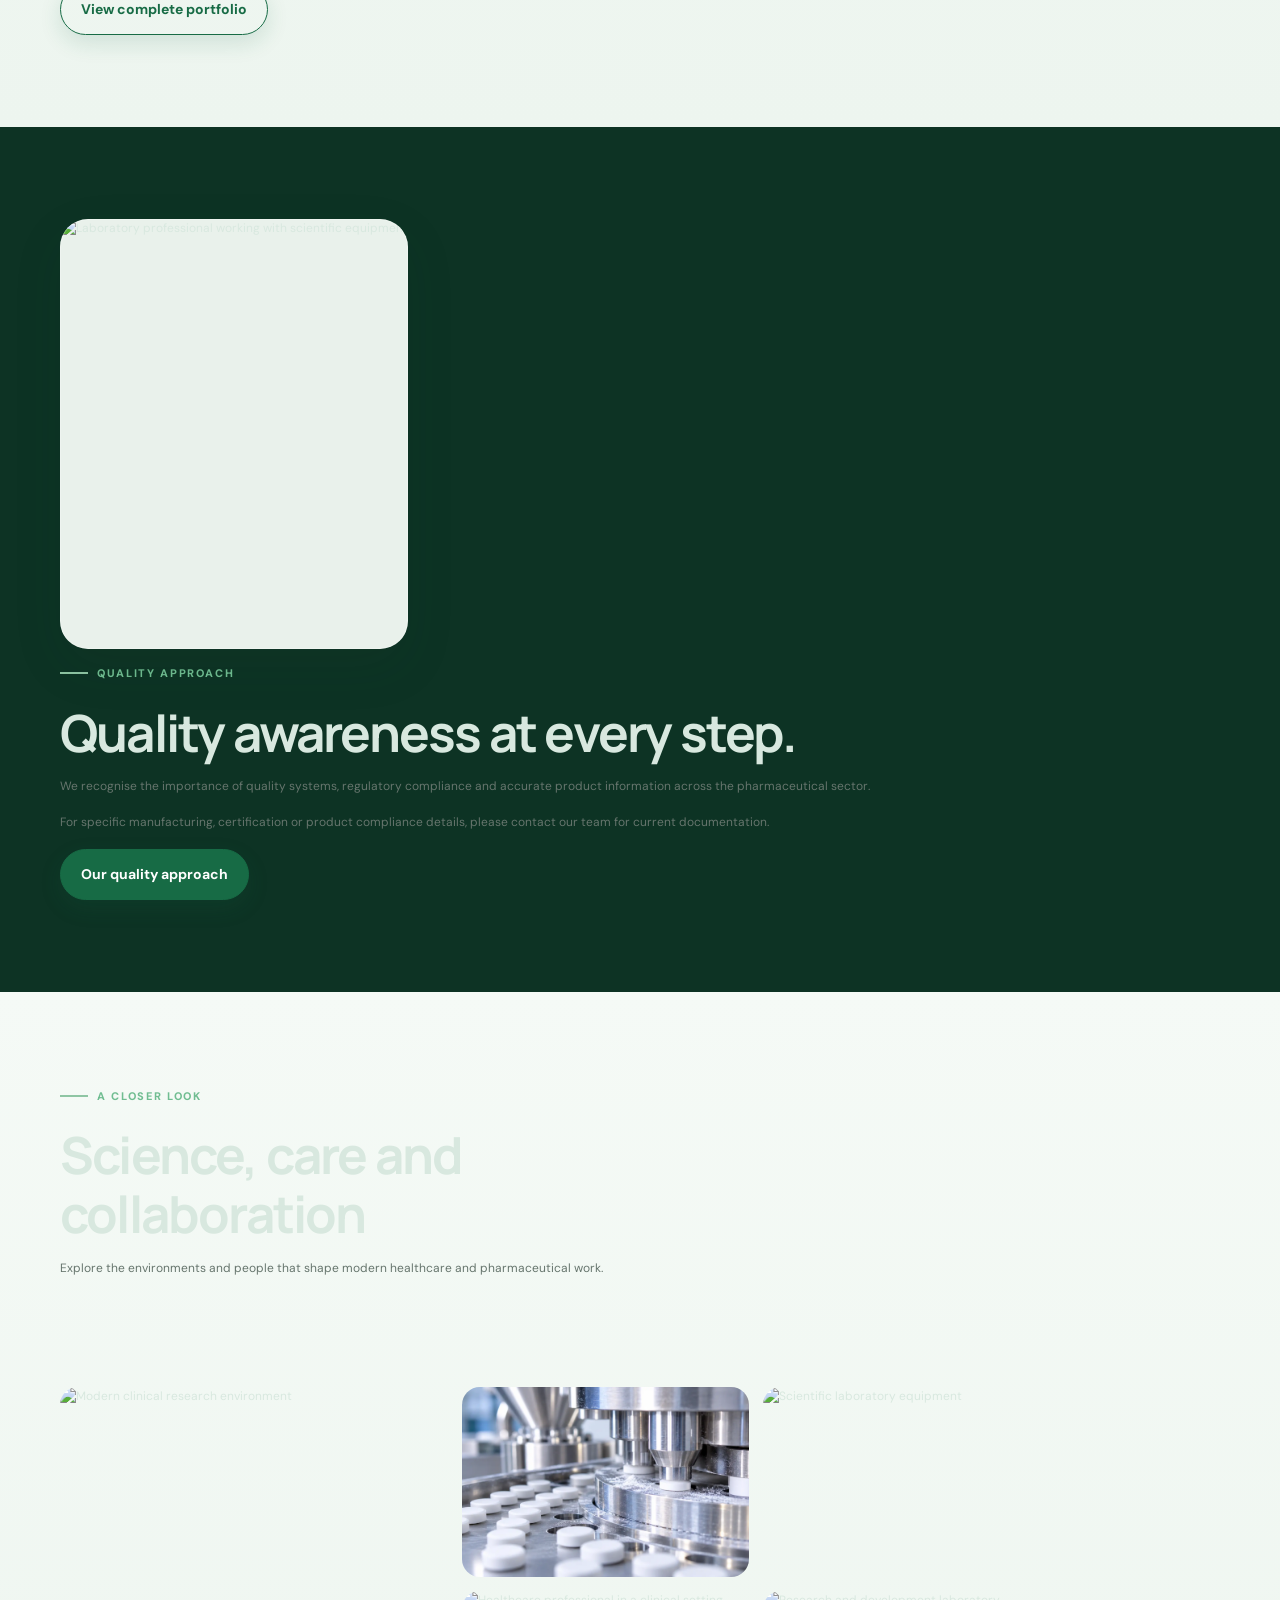
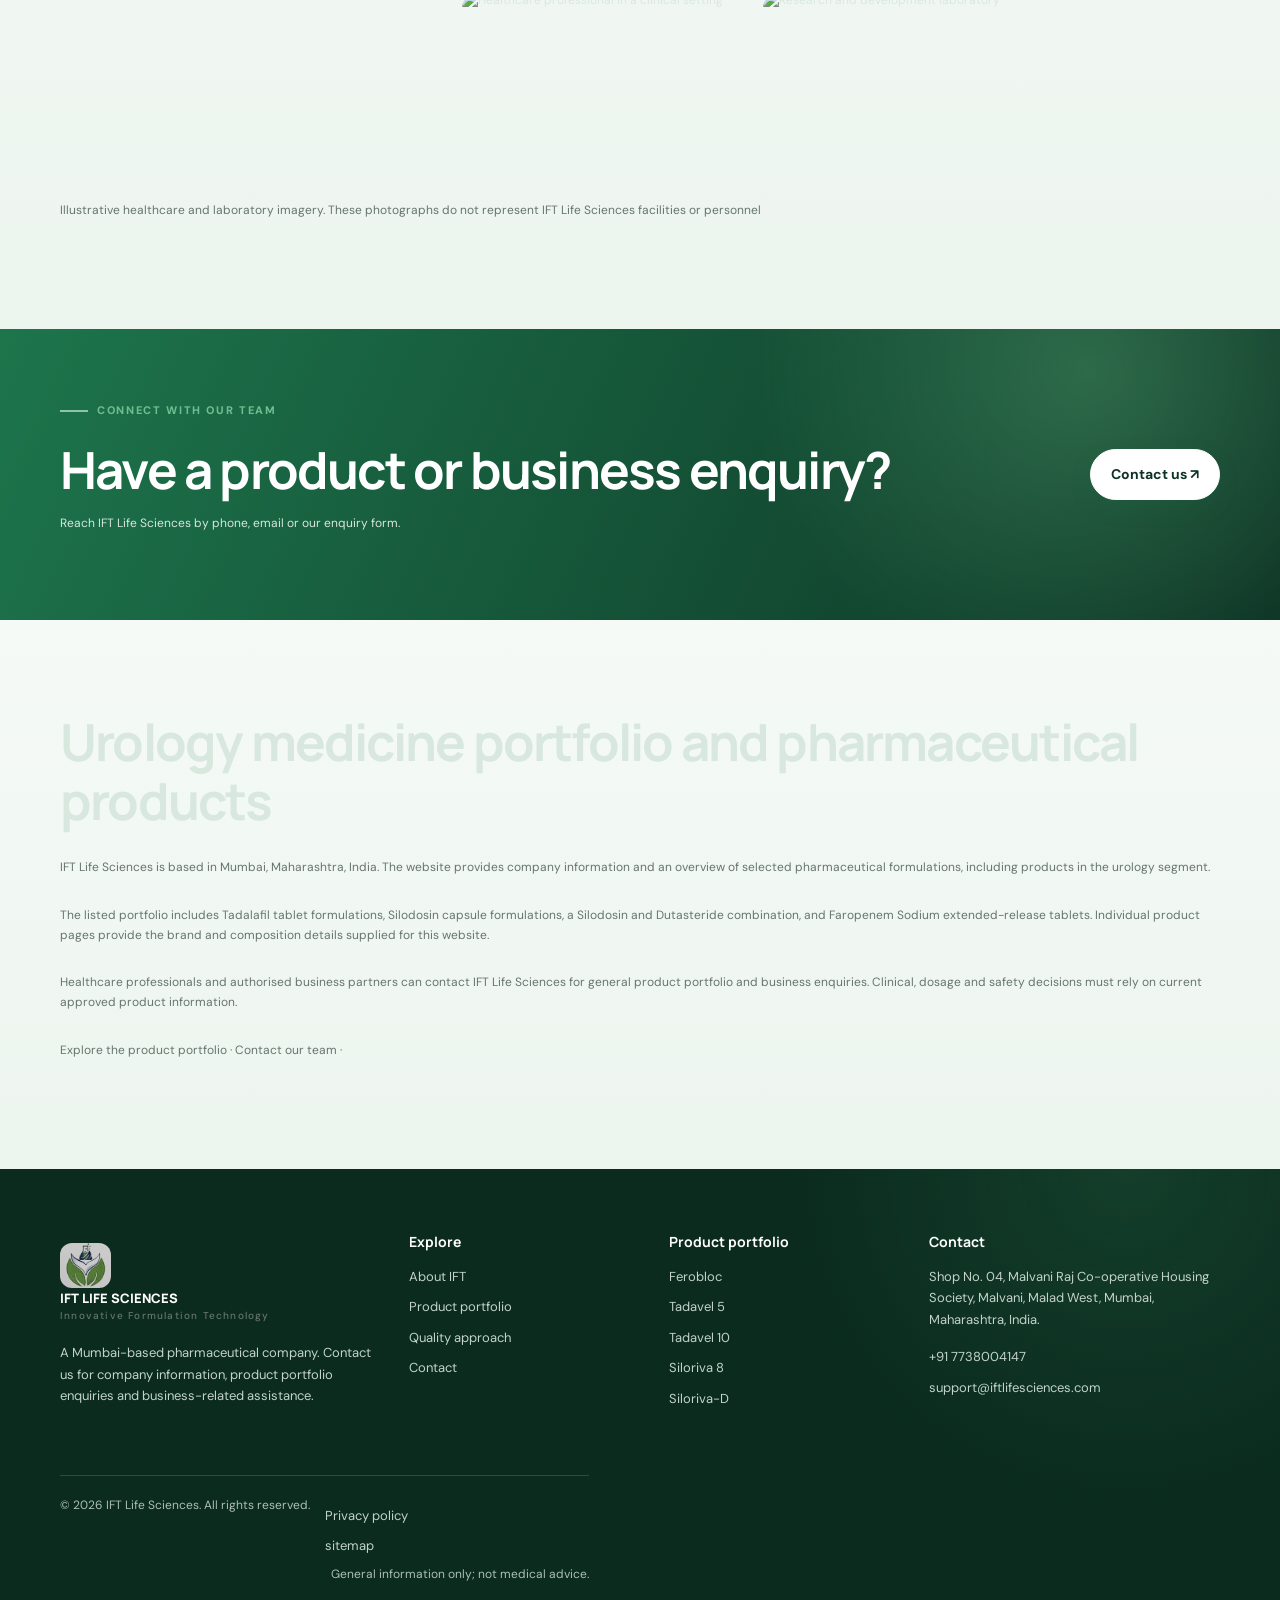
==== commit ee6e2b5f: "Update index.html" ====
--- a/index.html
+++ b/index.html
@@ -1,7 +1,7 @@
 <!DOCTYPE html>
 <html lang="en"><head><meta charset="utf-8"/><meta content="width=device-width,initial-scale=1" name="viewport"/><title>IFT Life Sciences | Pharmaceutical Company in Mumbai</title><meta content="Premier WHO-GMP certified pharmaceutical medicines & surgical products supplier. IFT Life Sciences delivers trusted, quality-tested healthcare supplies across India.
 " name="description"/><meta content="index,follow" name="robots"/><link href="https://iftlifesciences.com/" rel="canonical"/><meta content="#176B45" name="theme-color"/><meta content="website" property="og:type"/><meta content="Pharmaceutical Company in Mumbai, India | IFT Life Sciences" property="og:title"/><meta content="IFT Life Sciences is a Mumbai-based pharmaceutical company supplying medicines, healthcare products and surgical supplies to customers across India. Explore our portfolio." property="og:description"/><meta content="IFT Life Sciences" property="og:site_name"/><link link rel="icon" type="image/jpeg" href="/logo.jpg">
-</head><body><div class="topbar"><div class="container"><span> Phar </span><span><a href="mailto:support@iftlifesciences.com">support@iftlifesciences.com</a>   <a href="tel:+917738004147">+91 7738004147</a></span></div></div>
+</head><body><div class="topbar"><div class="container"><span></div>
 
 <link href="styles.css" rel="stylesheet"/><script type="application/ld+json">{"@context":"https://schema.org","@type":"Organization","name":"IFT Life Sciences","url":"https://iftlifesciences.com","email":"support@iftlifesciences.com","telephone":"+91 7738004147","address":{"@type":"PostalAddress","streetAddress":"Shop No. 04, Malvani Raj Co-operative Housing Society, Malvani, Malad West","addressLocality":"Mumbai","addressRegion":"Maharashtra","addressCountry":"IN"}}</script><meta content="https://iftlifesciences.com/" property="og:url"/><meta content="summary_large_image" name="twitter:card"/><meta content="IFT Life Sciences | Pharmaceutical Company in Mumbai" name="twitter:title"/><meta content="IFT Life Sciences is a Mumbai-based pharmaceutical company with a portfolio that includes urology medicines and other formulations. Explore products and contact our team." name="twitter:description"/><script data-rebuild="organization" type="application/ld+json">{"@context":"https://schema.org","@type":"Organization","@id":"https://iftlifesciences.com/#organization","name":"IFT Life Sciences","url":"https://iftlifesciences.com/","email":"support@iftlifesciences.com","telephone":"+91 7738004147","address":{"@type":"PostalAddress","streetAddress":"Shop No. 04, Malvani Raj Co-operative Housing Society, Malvani, Malad West, Mahada No. 8, Plot No. 30, RSC-2","addressLocality":"Mumbai","addressRegion":"Maharashtra","addressCountry":"IN"}}</script><script data-rebuild="breadcrumb" type="application/ld+json">{"@context":"https://schema.org","@type":"BreadcrumbList","itemListElement":[{"@type":"ListItem","position":1,"name":"Home","item":"https://iftlifesciences.com/"}]}</script><script data-rebuild="website" type="application/ld+json">{"@context":"https://schema.org","@type":"WebSite","@id":"https://iftlifesciences.com/#website","url":"https://iftlifesciences.com/","name":"IFT Life Sciences","publisher":{"@id":"https://iftlifesciences.com/#organization"}}</script></head><body><div class="topbar"><div class="container"><span>Pharmaceutical portfolio • Mumbai, Maharashtra</span><span><a href="mailto:support@iftlifesciences.com">support@iftlifesciences.com</a>   |   <a href="tel:+917738004147">+91 7738004147</a></span></div></div>
 <header class="nav"><div class="container navin"><a class="brand" href="index.html"><img alt="IFT Life Sciences logo" class="site-logo" src="logo.jpg"/></span><span>IFT LIFE SCIENCES<small> PHARMACEUTICALS & SURGICAL PRODUCTS</small></span></a><button aria-label="Open navigation" class="menu">☰</button><nav class="links"><a class="active" href="index.html">Home</a><a class="" href="about.html">About</a><a class="" href="products.html">Products</a><a class="" href="quality.html">Quality</a><a class="" href="contact.html">Contact</a></nav><a class="btn" href="contact.html">Business enquiry ↗</a></div></header>
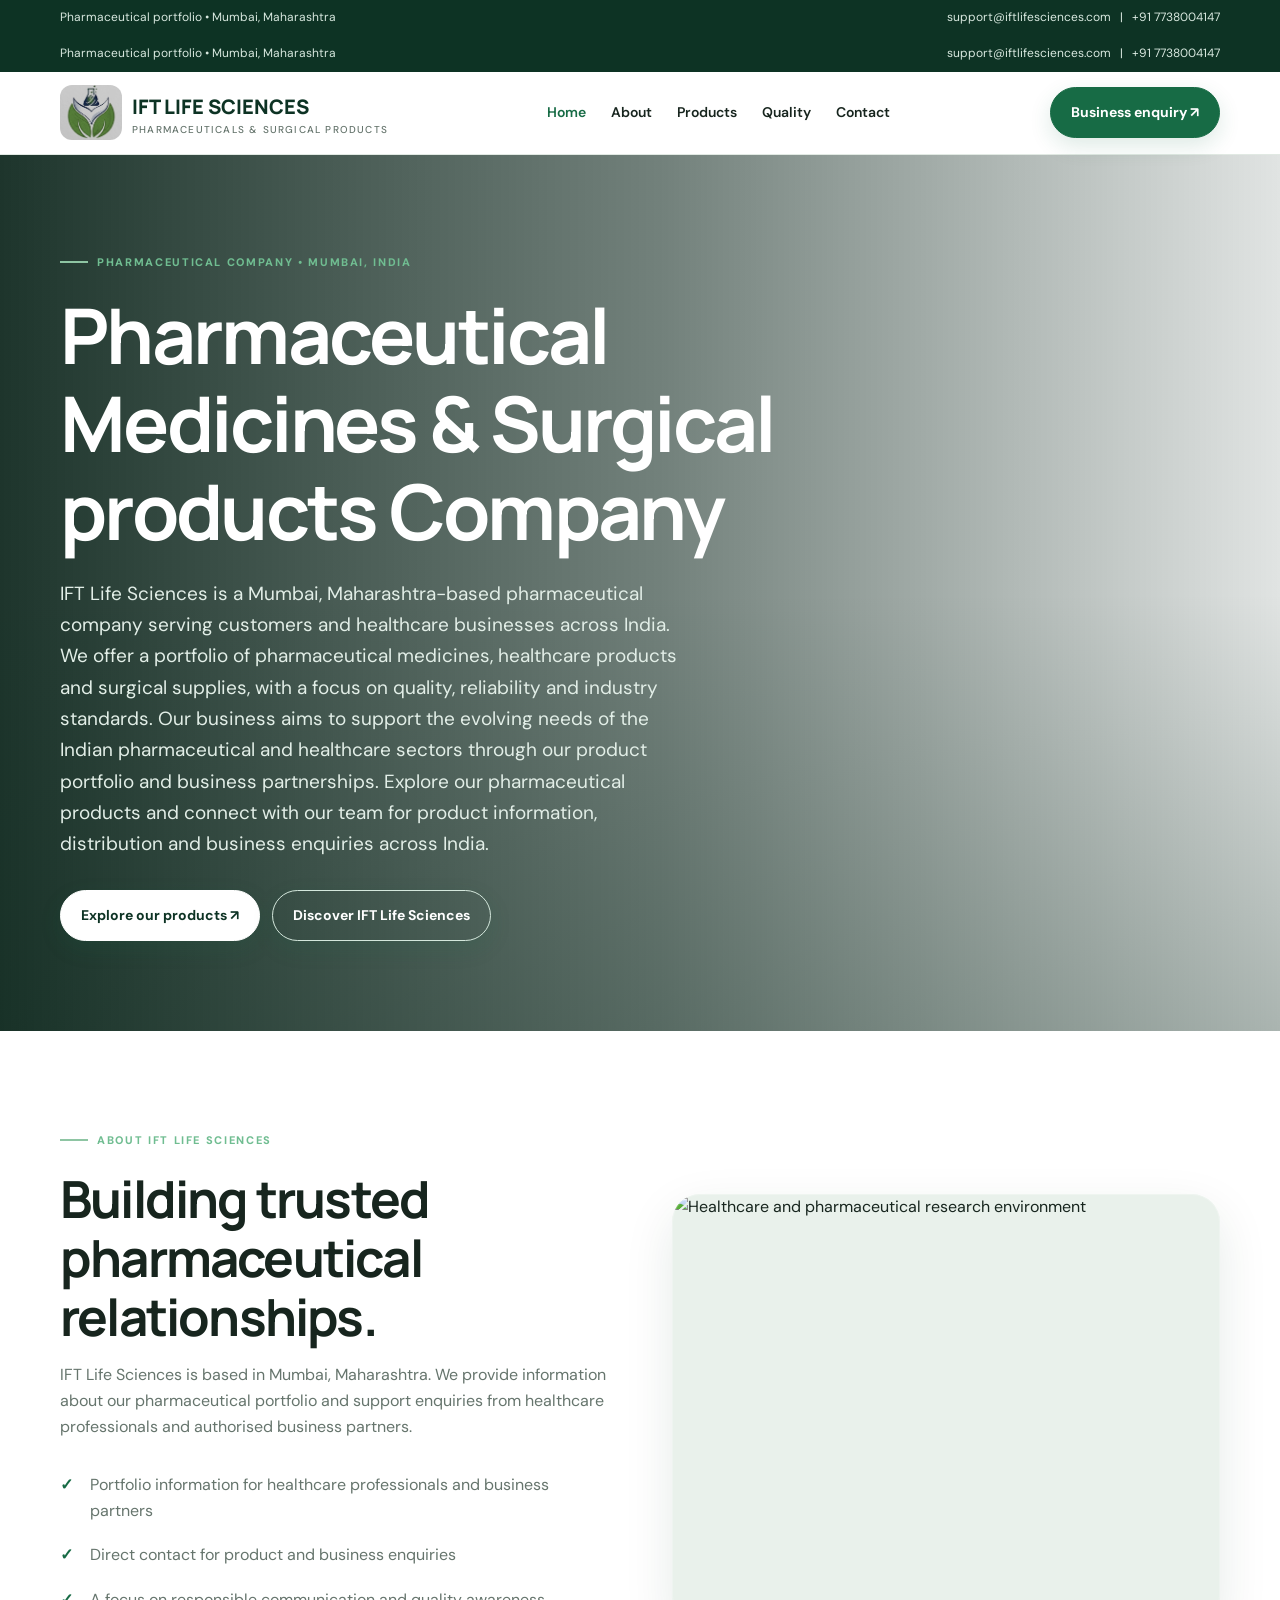
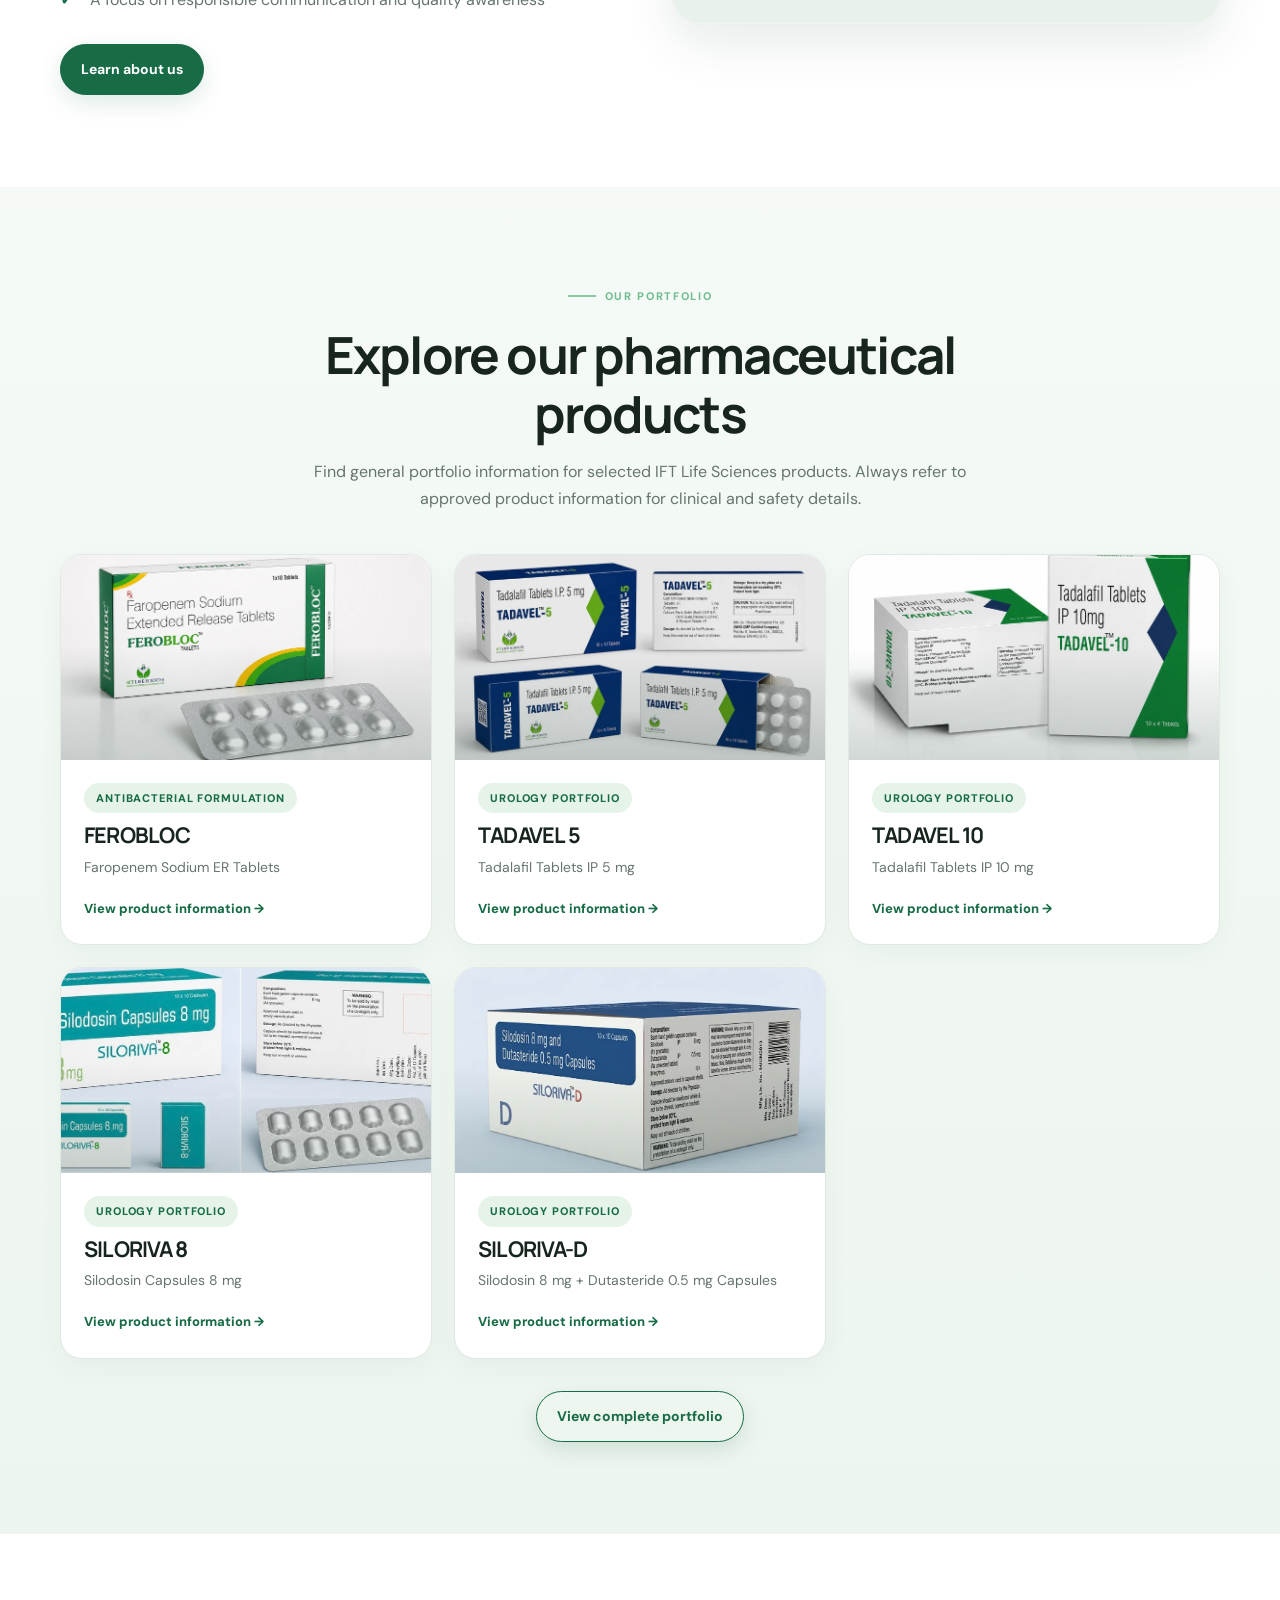
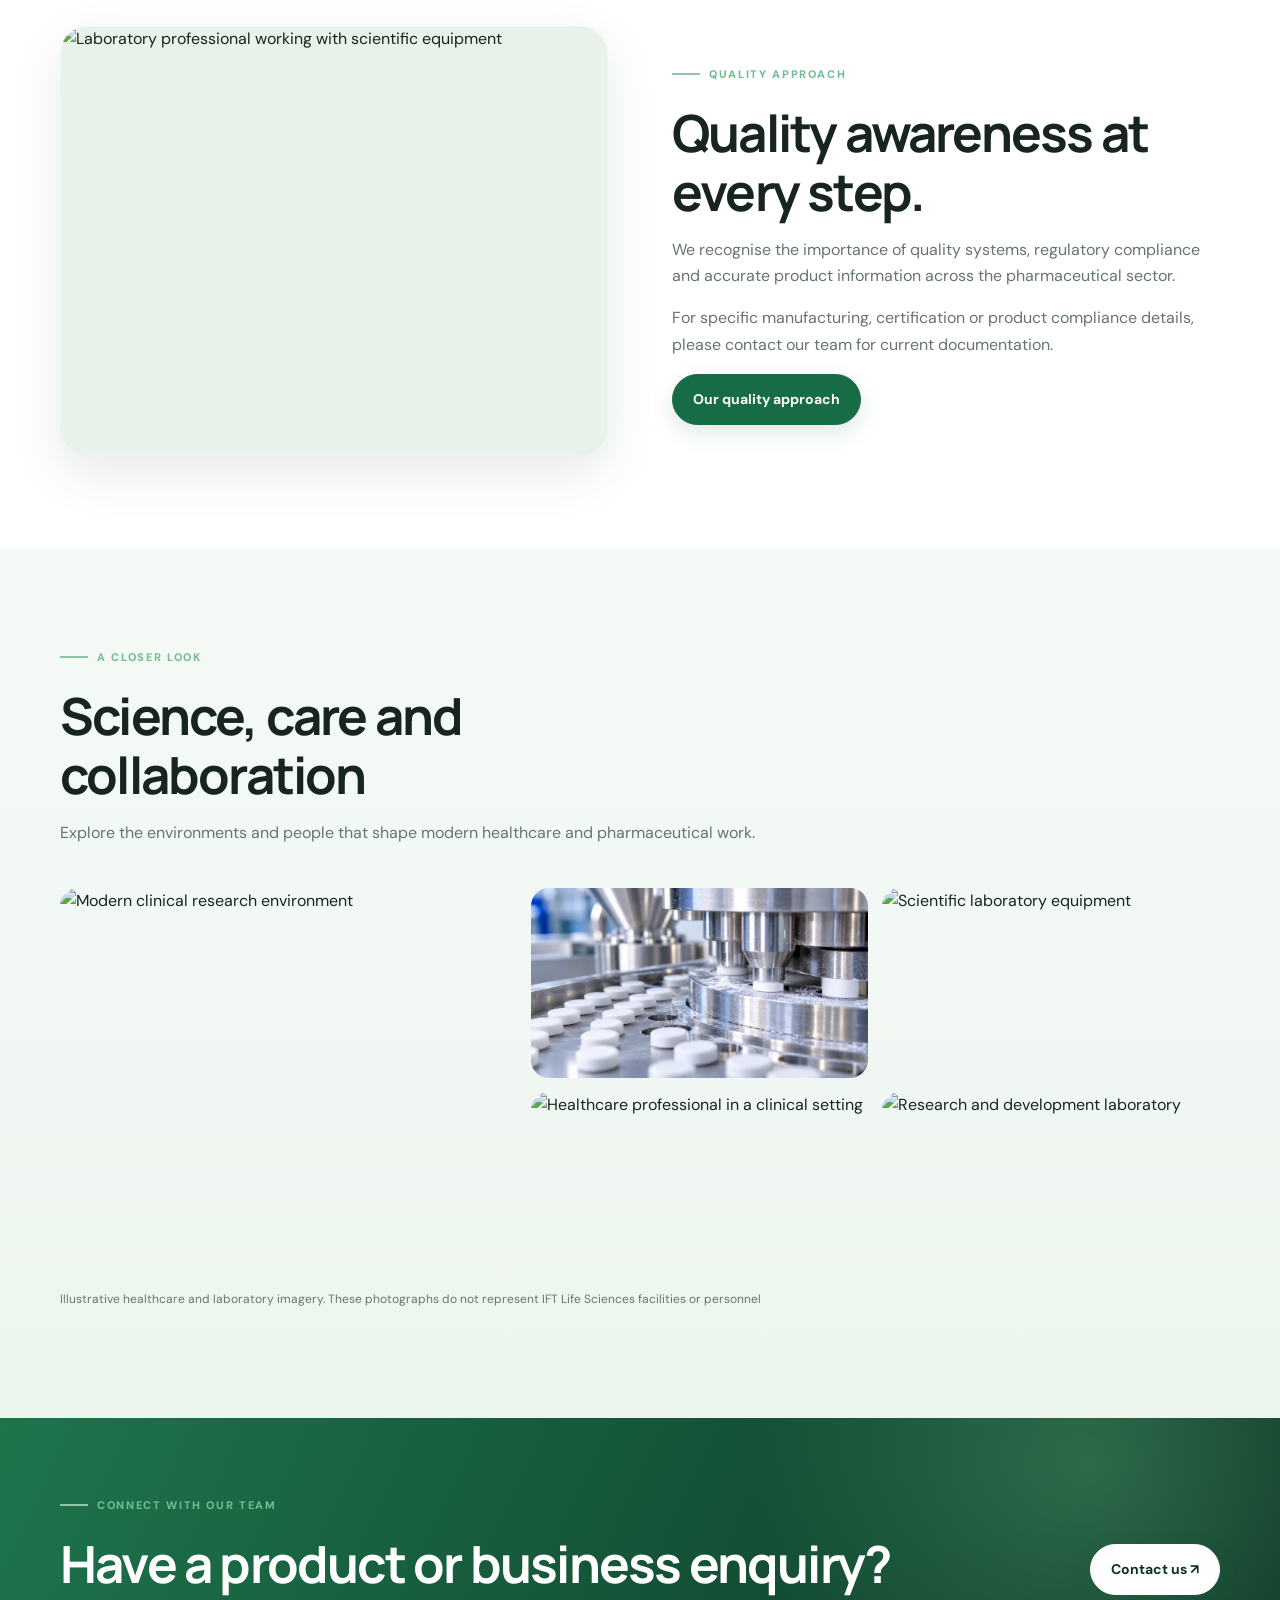
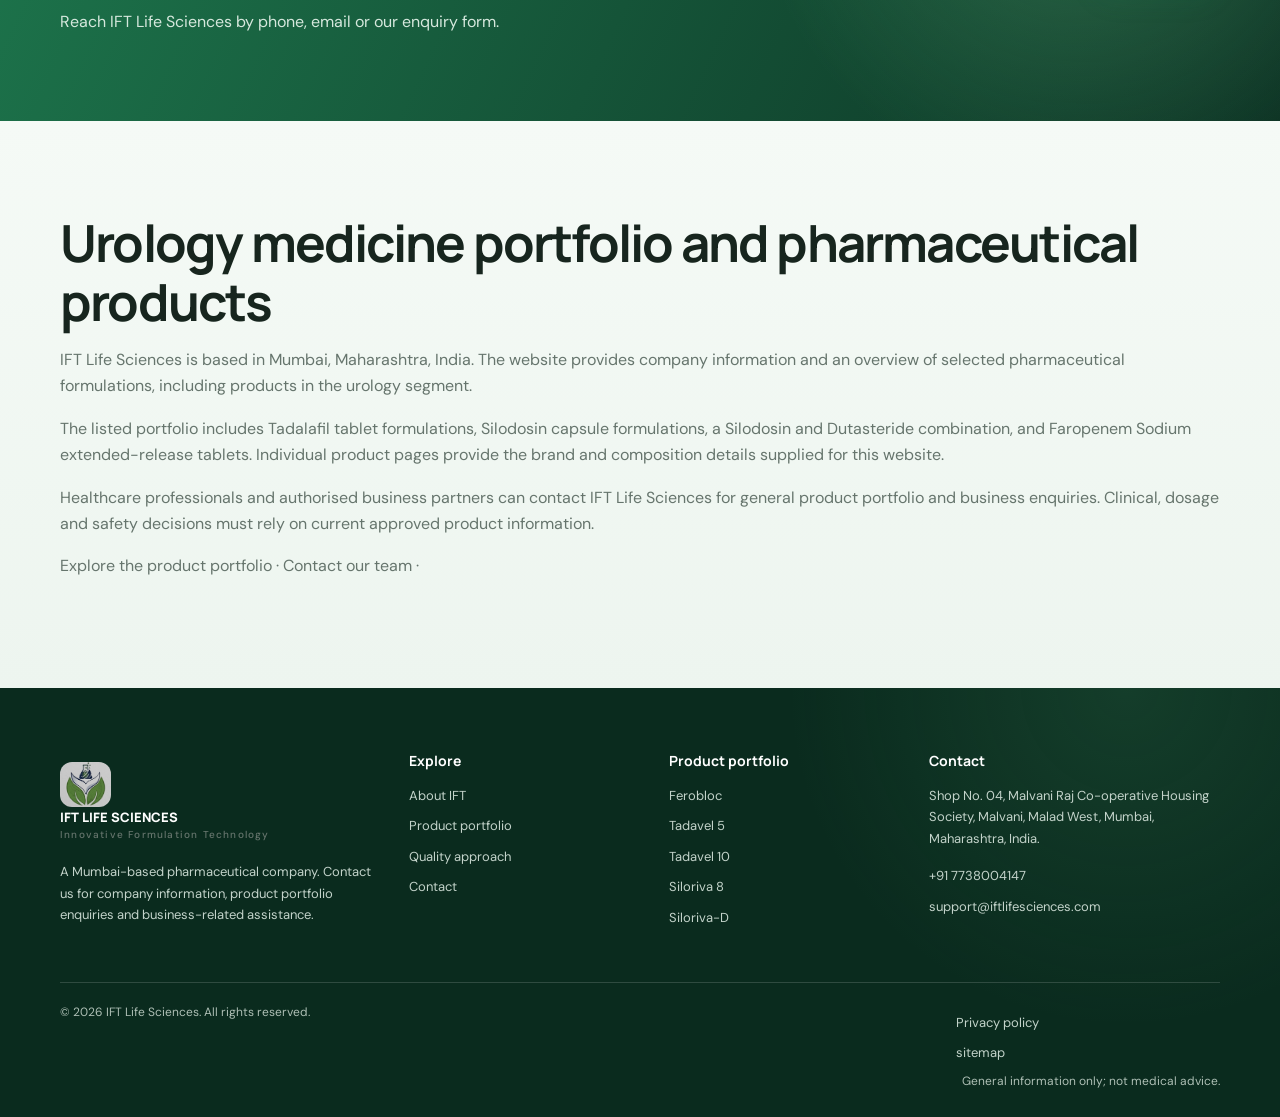
==== commit b1dc5dbf: "Update index.html" ====
--- a/index.html
+++ b/index.html
@@ -1,7 +1,7 @@
 <!DOCTYPE html>
 <html lang="en"><head><meta charset="utf-8"/><meta content="width=device-width,initial-scale=1" name="viewport"/><title>IFT Life Sciences | Pharmaceutical Company in Mumbai</title><meta content="Premier WHO-GMP certified pharmaceutical medicines & surgical products supplier. IFT Life Sciences delivers trusted, quality-tested healthcare supplies across India.
 " name="description"/><meta content="index,follow" name="robots"/><link href="https://iftlifesciences.com/" rel="canonical"/><meta content="#176B45" name="theme-color"/><meta content="website" property="og:type"/><meta content="Pharmaceutical Company in Mumbai, India | IFT Life Sciences" property="og:title"/><meta content="IFT Life Sciences is a Mumbai-based pharmaceutical company supplying medicines, healthcare products and surgical supplies to customers across India. Explore our portfolio." property="og:description"/><meta content="IFT Life Sciences" property="og:site_name"/><link link rel="icon" type="image/jpeg" href="/logo.jpg">
-</head><body><div class="topbar"><div class="container"><span></div>
+</head><body><div class="topbar"><div class="container"><span>Pharmaceutical portfolio • Mumbai, Maharashtra</span><span><a href="mailto:support@iftlifesciences.com">support@iftlifesciences.com</a>   |   <a href="tel:+917738004147">+91 7738004147</a></span></div></div>
 
 <link href="styles.css" rel="stylesheet"/><script type="application/ld+json">{"@context":"https://schema.org","@type":"Organization","name":"IFT Life Sciences","url":"https://iftlifesciences.com","email":"support@iftlifesciences.com","telephone":"+91 7738004147","address":{"@type":"PostalAddress","streetAddress":"Shop No. 04, Malvani Raj Co-operative Housing Society, Malvani, Malad West","addressLocality":"Mumbai","addressRegion":"Maharashtra","addressCountry":"IN"}}</script><meta content="https://iftlifesciences.com/" property="og:url"/><meta content="summary_large_image" name="twitter:card"/><meta content="IFT Life Sciences | Pharmaceutical Company in Mumbai" name="twitter:title"/><meta content="IFT Life Sciences is a Mumbai-based pharmaceutical company with a portfolio that includes urology medicines and other formulations. Explore products and contact our team." name="twitter:description"/><script data-rebuild="organization" type="application/ld+json">{"@context":"https://schema.org","@type":"Organization","@id":"https://iftlifesciences.com/#organization","name":"IFT Life Sciences","url":"https://iftlifesciences.com/","email":"support@iftlifesciences.com","telephone":"+91 7738004147","address":{"@type":"PostalAddress","streetAddress":"Shop No. 04, Malvani Raj Co-operative Housing Society, Malvani, Malad West, Mahada No. 8, Plot No. 30, RSC-2","addressLocality":"Mumbai","addressRegion":"Maharashtra","addressCountry":"IN"}}</script><script data-rebuild="breadcrumb" type="application/ld+json">{"@context":"https://schema.org","@type":"BreadcrumbList","itemListElement":[{"@type":"ListItem","position":1,"name":"Home","item":"https://iftlifesciences.com/"}]}</script><script data-rebuild="website" type="application/ld+json">{"@context":"https://schema.org","@type":"WebSite","@id":"https://iftlifesciences.com/#website","url":"https://iftlifesciences.com/","name":"IFT Life Sciences","publisher":{"@id":"https://iftlifesciences.com/#organization"}}</script></head><body><div class="topbar"><div class="container"><span>Pharmaceutical portfolio • Mumbai, Maharashtra</span><span><a href="mailto:support@iftlifesciences.com">support@iftlifesciences.com</a>   |   <a href="tel:+917738004147">+91 7738004147</a></span></div></div>
 <header class="nav"><div class="container navin"><a class="brand" href="index.html"><img alt="IFT Life Sciences logo" class="site-logo" src="logo.jpg"/></span><span>IFT LIFE SCIENCES<small> PHARMACEUTICALS & SURGICAL PRODUCTS</small></span></a><button aria-label="Open navigation" class="menu">☰</button><nav class="links"><a class="active" href="index.html">Home</a><a class="" href="about.html">About</a><a class="" href="products.html">Products</a><a class="" href="quality.html">Quality</a><a class="" href="contact.html">Contact</a></nav><a class="btn" href="contact.html">Business enquiry ↗</a></div></header>
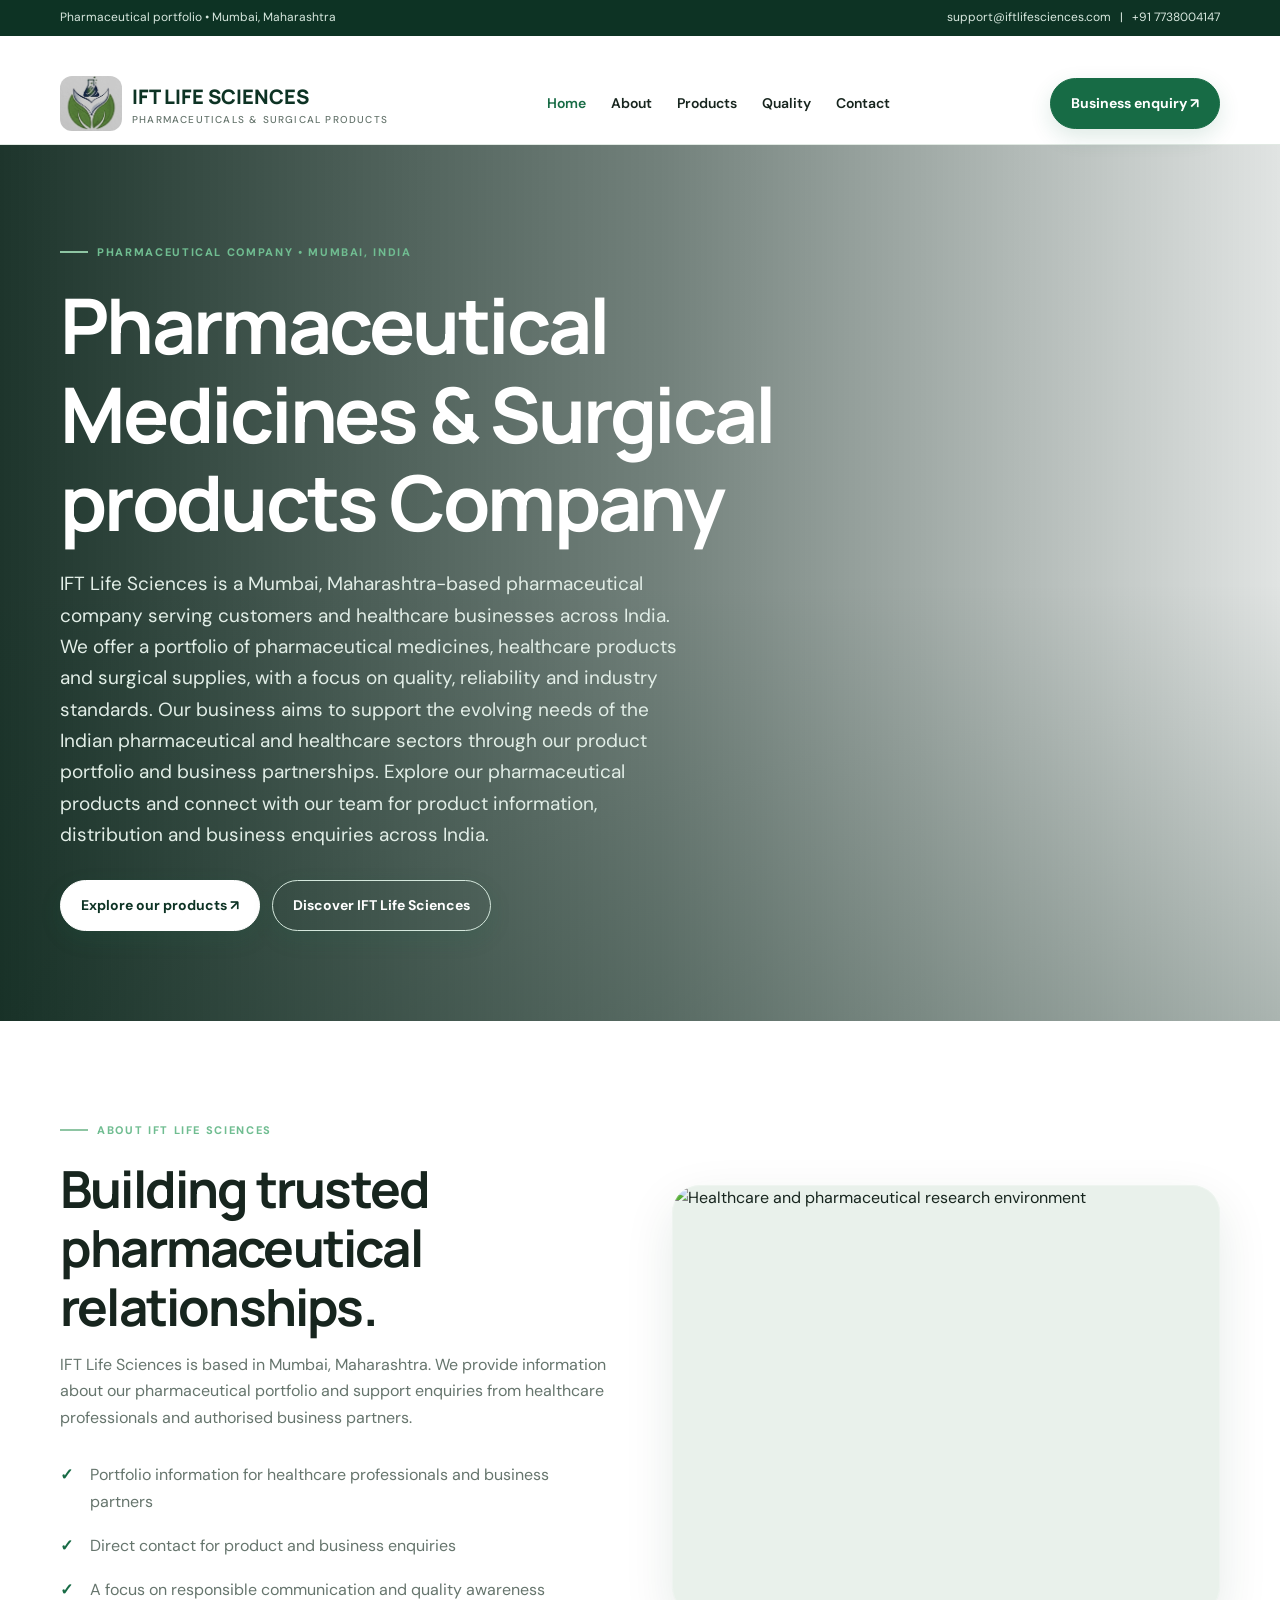
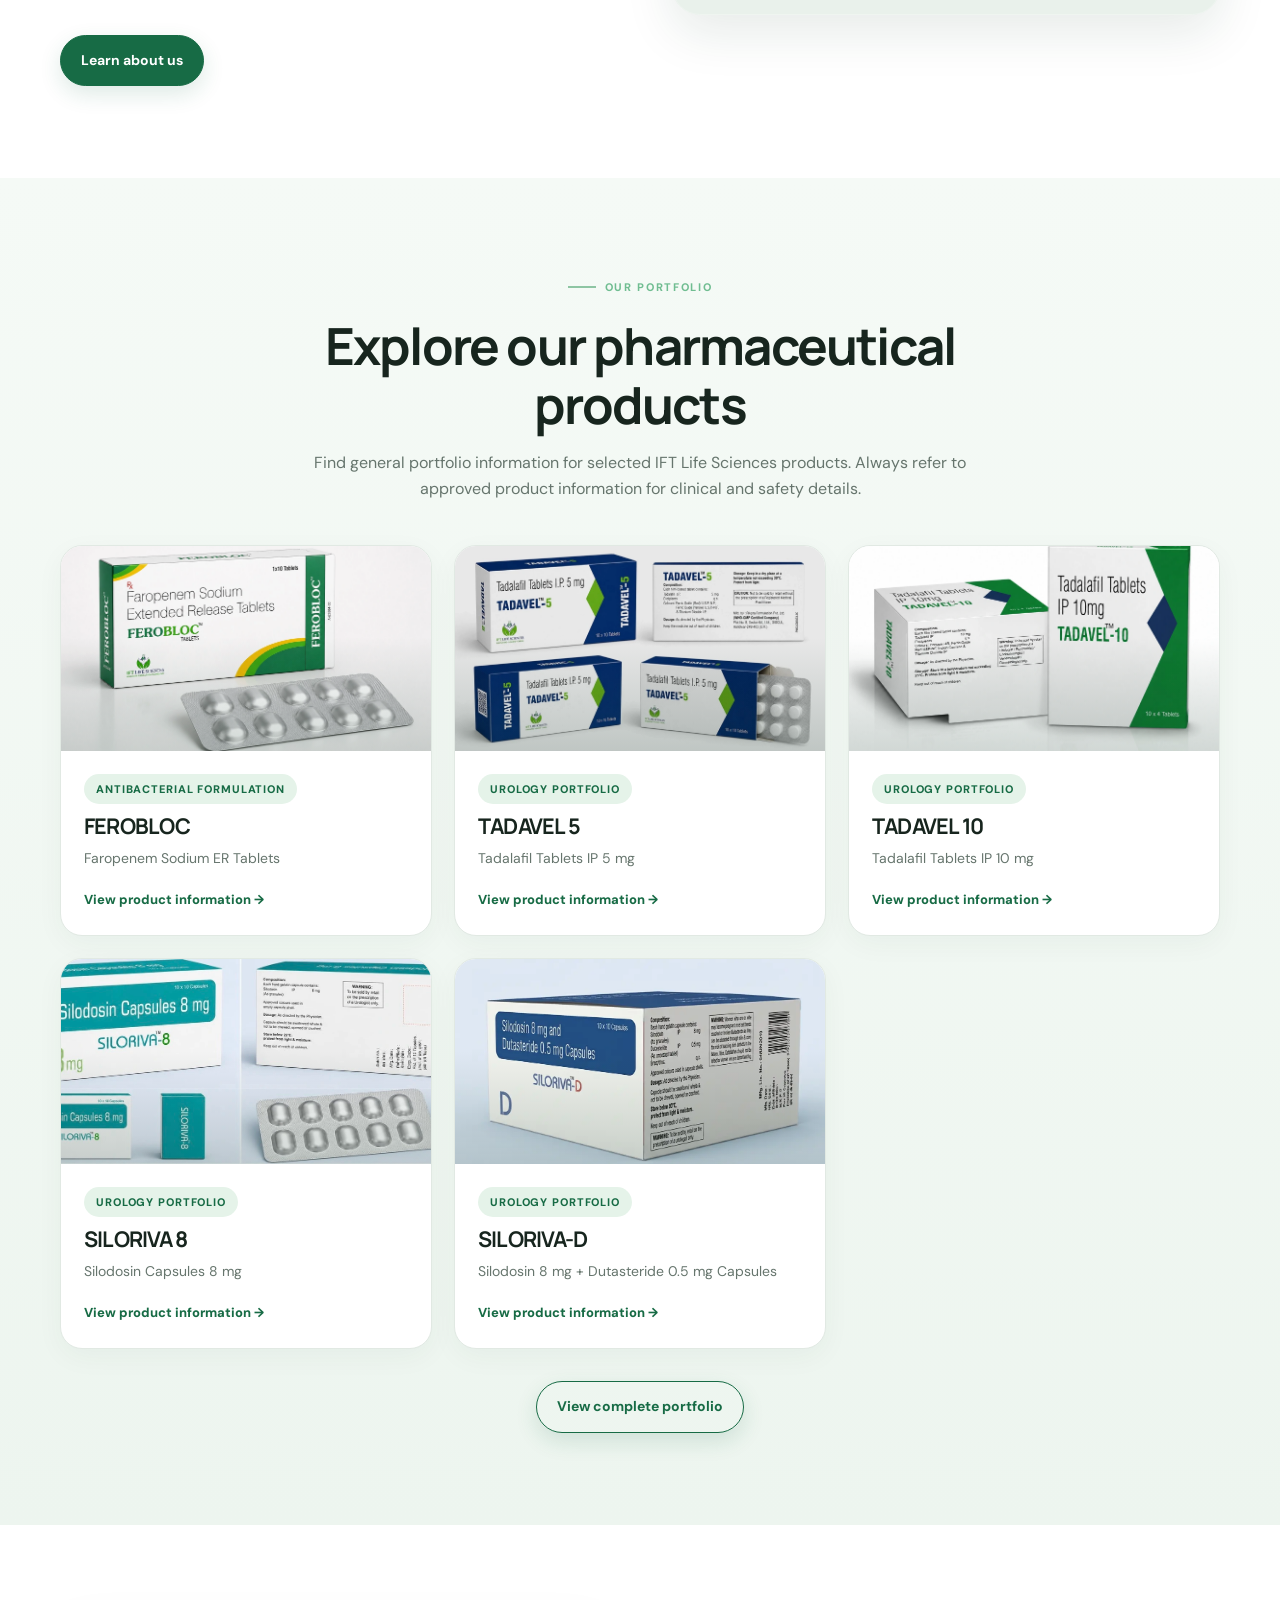
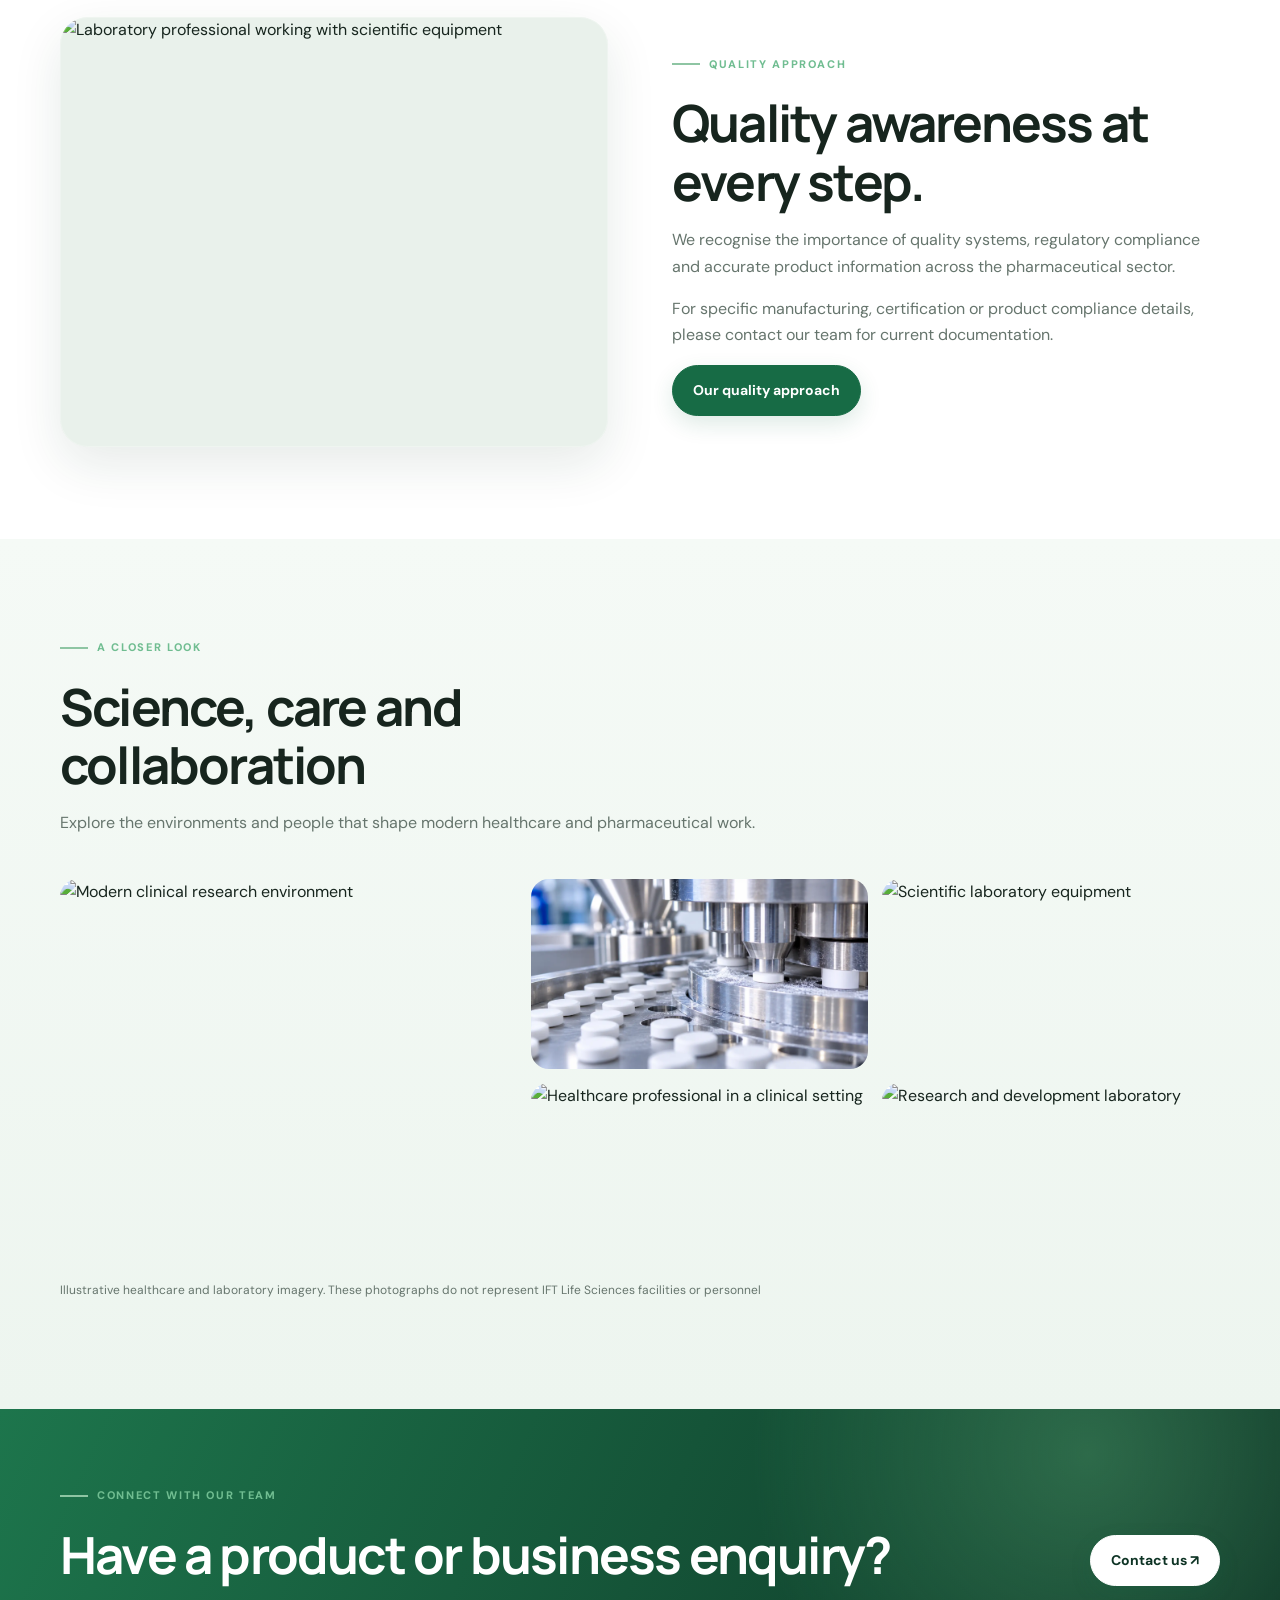
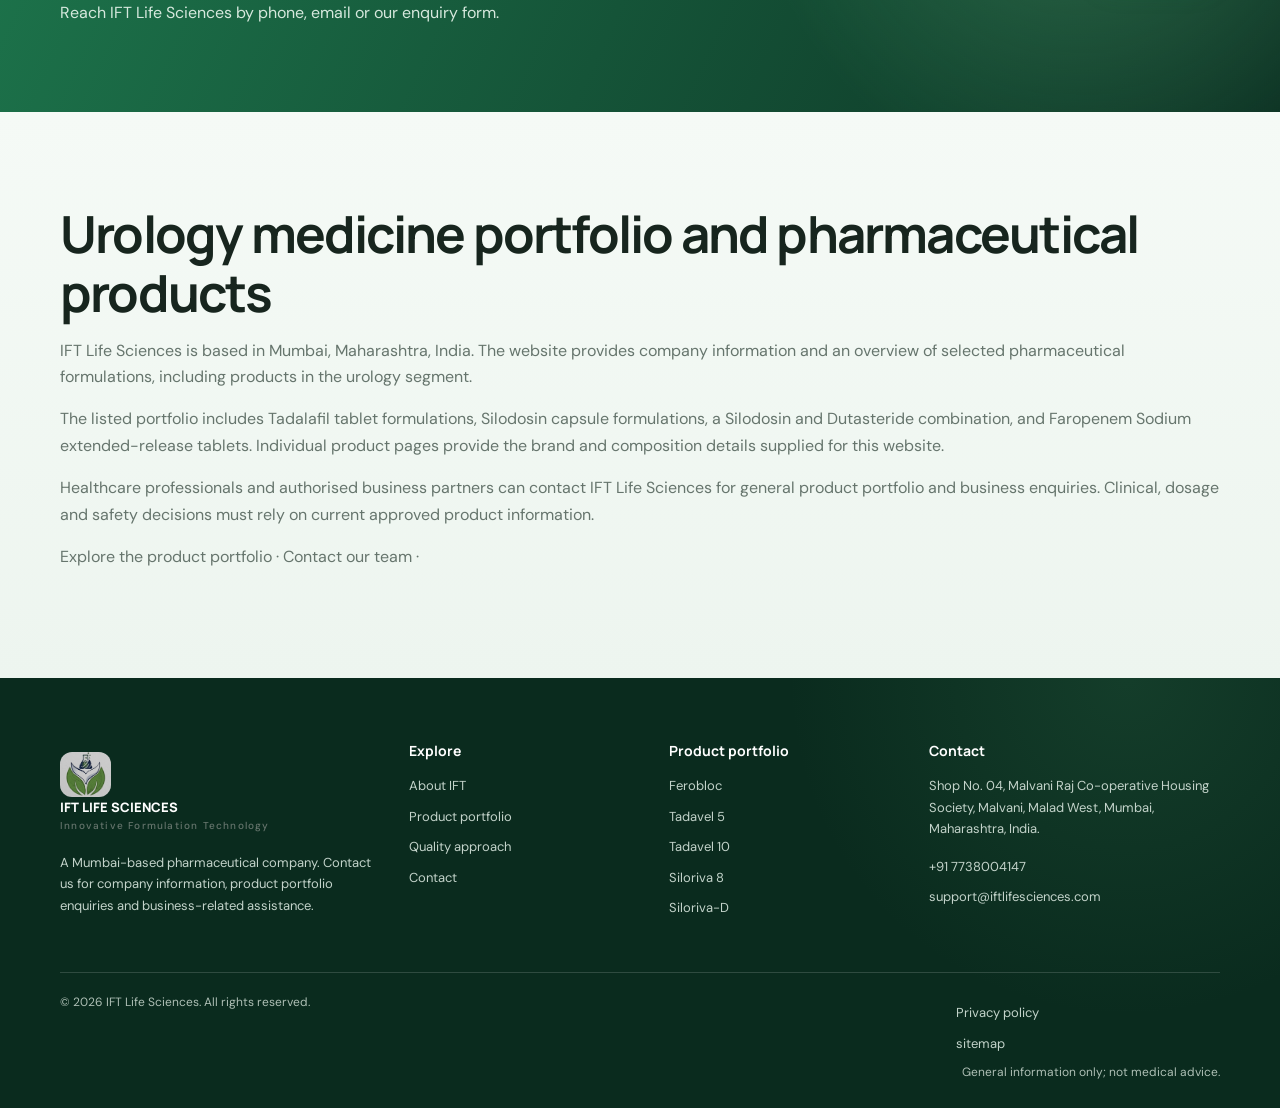
==== commit 48c4eb28: "Update index.html" ====
--- a/index.html
+++ b/index.html
@@ -3,7 +3,7 @@
 " name="description"/><meta content="index,follow" name="robots"/><link href="https://iftlifesciences.com/" rel="canonical"/><meta content="#176B45" name="theme-color"/><meta content="website" property="og:type"/><meta content="Pharmaceutical Company in Mumbai, India | IFT Life Sciences" property="og:title"/><meta content="IFT Life Sciences is a Mumbai-based pharmaceutical company supplying medicines, healthcare products and surgical supplies to customers across India. Explore our portfolio." property="og:description"/><meta content="IFT Life Sciences" property="og:site_name"/><link link rel="icon" type="image/jpeg" href="/logo.jpg">
 </head><body><div class="topbar"><div class="container"><span>Pharmaceutical portfolio • Mumbai, Maharashtra</span><span><a href="mailto:support@iftlifesciences.com">support@iftlifesciences.com</a>   |   <a href="tel:+917738004147">+91 7738004147</a></span></div></div>
 
-<link href="styles.css" rel="stylesheet"/><script type="application/ld+json">{"@context":"https://schema.org","@type":"Organization","name":"IFT Life Sciences","url":"https://iftlifesciences.com","email":"support@iftlifesciences.com","telephone":"+91 7738004147","address":{"@type":"PostalAddress","streetAddress":"Shop No. 04, Malvani Raj Co-operative Housing Society, Malvani, Malad West","addressLocality":"Mumbai","addressRegion":"Maharashtra","addressCountry":"IN"}}</script><meta content="https://iftlifesciences.com/" property="og:url"/><meta content="summary_large_image" name="twitter:card"/><meta content="IFT Life Sciences | Pharmaceutical Company in Mumbai" name="twitter:title"/><meta content="IFT Life Sciences is a Mumbai-based pharmaceutical company with a portfolio that includes urology medicines and other formulations. Explore products and contact our team." name="twitter:description"/><script data-rebuild="organization" type="application/ld+json">{"@context":"https://schema.org","@type":"Organization","@id":"https://iftlifesciences.com/#organization","name":"IFT Life Sciences","url":"https://iftlifesciences.com/","email":"support@iftlifesciences.com","telephone":"+91 7738004147","address":{"@type":"PostalAddress","streetAddress":"Shop No. 04, Malvani Raj Co-operative Housing Society, Malvani, Malad West, Mahada No. 8, Plot No. 30, RSC-2","addressLocality":"Mumbai","addressRegion":"Maharashtra","addressCountry":"IN"}}</script><script data-rebuild="breadcrumb" type="application/ld+json">{"@context":"https://schema.org","@type":"BreadcrumbList","itemListElement":[{"@type":"ListItem","position":1,"name":"Home","item":"https://iftlifesciences.com/"}]}</script><script data-rebuild="website" type="application/ld+json">{"@context":"https://schema.org","@type":"WebSite","@id":"https://iftlifesciences.com/#website","url":"https://iftlifesciences.com/","name":"IFT Life Sciences","publisher":{"@id":"https://iftlifesciences.com/#organization"}}</script></head><body><div class="topbar"><div class="container"><span>Pharmaceutical portfolio • Mumbai, Maharashtra</span><span><a href="mailto:support@iftlifesciences.com">support@iftlifesciences.com</a>   |   <a href="tel:+917738004147">+91 7738004147</a></span></div></div>
+<link href="styles.css" rel="stylesheet"/><script type="application/ld+json">{"@context":"https://schema.org","@type":"Organization","name":"IFT Life Sciences","url":"https://iftlifesciences.com","email":"support@iftlifesciences.com","telephone":"+91 7738004147","address":{"@type":"PostalAddress","streetAddress":"Shop No. 04, Malvani Raj Co-operative Housing Society, Malvani, Malad West","addressLocality":"Mumbai","addressRegion":"Maharashtra","addressCountry":"IN"}}</script><meta content="https://iftlifesciences.com/" property="og:url"/><meta content="summary_large_image" name="twitter:card"/><meta content="IFT Life Sciences | Pharmaceutical Company in Mumbai" name="twitter:title"/><meta content="IFT Life Sciences is a Mumbai-based pharmaceutical company with a portfolio that includes urology medicines and other formulations. Explore products and contact our team." name="twitter:description"/><script data-rebuild="organization" type="application/ld+json">{"@context":"https://schema.org","@type":"Organization","@id":"https://iftlifesciences.com/#organization","name":"IFT Life Sciences","url":"https://iftlifesciences.com/","email":"support@iftlifesciences.com","telephone":"+91 7738004147","address":{"@type":"PostalAddress","streetAddress":"Shop No. 04, Malvani Raj Co-operative Housing Society, Malvani, Malad West, Mahada No. 8, Plot No. 30, RSC-2","addressLocality":"Mumbai","addressRegion":"Maharashtra","addressCountry":"IN"}}</script><script data-rebuild="breadcrumb" type="application/ld+json">{"@context":"https://schema.org","@type":"BreadcrumbList","itemListElement":[{"@type":"ListItem","position":1,"name":"Home","item":"https://iftlifesciences.com/"}]}</script><script data-rebuild="website" type="application/ld+json">{"@context":"https://schema.org","@type":"WebSite","@id":"https://iftlifesciences.com/#website","url":"https://iftlifesciences.com/","name":"IFT Life Sciences","publisher":{"@id":"https://iftlifesciences.com/#organization"}}</script></head><body> 
 <header class="nav"><div class="container navin"><a class="brand" href="index.html"><img alt="IFT Life Sciences logo" class="site-logo" src="logo.jpg"/></span><span>IFT LIFE SCIENCES<small> PHARMACEUTICALS & SURGICAL PRODUCTS</small></span></a><button aria-label="Open navigation" class="menu">☰</button><nav class="links"><a class="active" href="index.html">Home</a><a class="" href="about.html">About</a><a class="" href="products.html">Products</a><a class="" href="quality.html">Quality</a><a class="" href="contact.html">Contact</a></nav><a class="btn" href="contact.html">Business enquiry ↗</a></div></header>
 <section class="hero"><div class="container"><div class="content"><span class="eyebrow">Pharmaceutical company • Mumbai, India</span><h1>Pharmaceutical Medicines & Surgical products Company </h1><p>IFT Life Sciences is a Mumbai, Maharashtra-based pharmaceutical company serving customers and healthcare businesses across India. We offer a portfolio of pharmaceutical medicines, healthcare products and surgical supplies, with a focus on quality, reliability and industry standards. Our business aims to support the evolving needs of the Indian pharmaceutical and healthcare sectors through our product portfolio and business partnerships. Explore our pharmaceutical products and connect with our team for product information, distribution and business enquiries across India.</p><div class="actions"><a class="btn white" href="products.html">Explore our products ↗</a><a class="btn outline" href="about.html" style="border-color:#d4e7dc;color:white">Discover IFT Life Sciences</a></div></div></div></section>
 <section class="section"><div class="container split"><div><span class="eyebrow">About IFT Life Sciences</span><h2>Building trusted pharmaceutical relationships.</h2><p>IFT Life Sciences is based in Mumbai, Maharashtra. We provide information about our pharmaceutical portfolio and support enquiries from healthcare professionals and authorised business partners.</p><ul class="ticks"><li>Portfolio information for healthcare professionals and business partners</li><li>Direct contact for product and business enquiries</li><li>A focus on responsible communication and quality awareness</li></ul><a class="btn" href="about.html">Learn about us</a></div><div class="photo"><img alt="Healthcare and pharmaceutical research environment" loading="lazy" src="https://images.unsplash.com/photo-1579684385127-1ef15d508118?auto=format&amp;fit=crop&amp;w=1100&amp;q=85"/></div></div></section>
